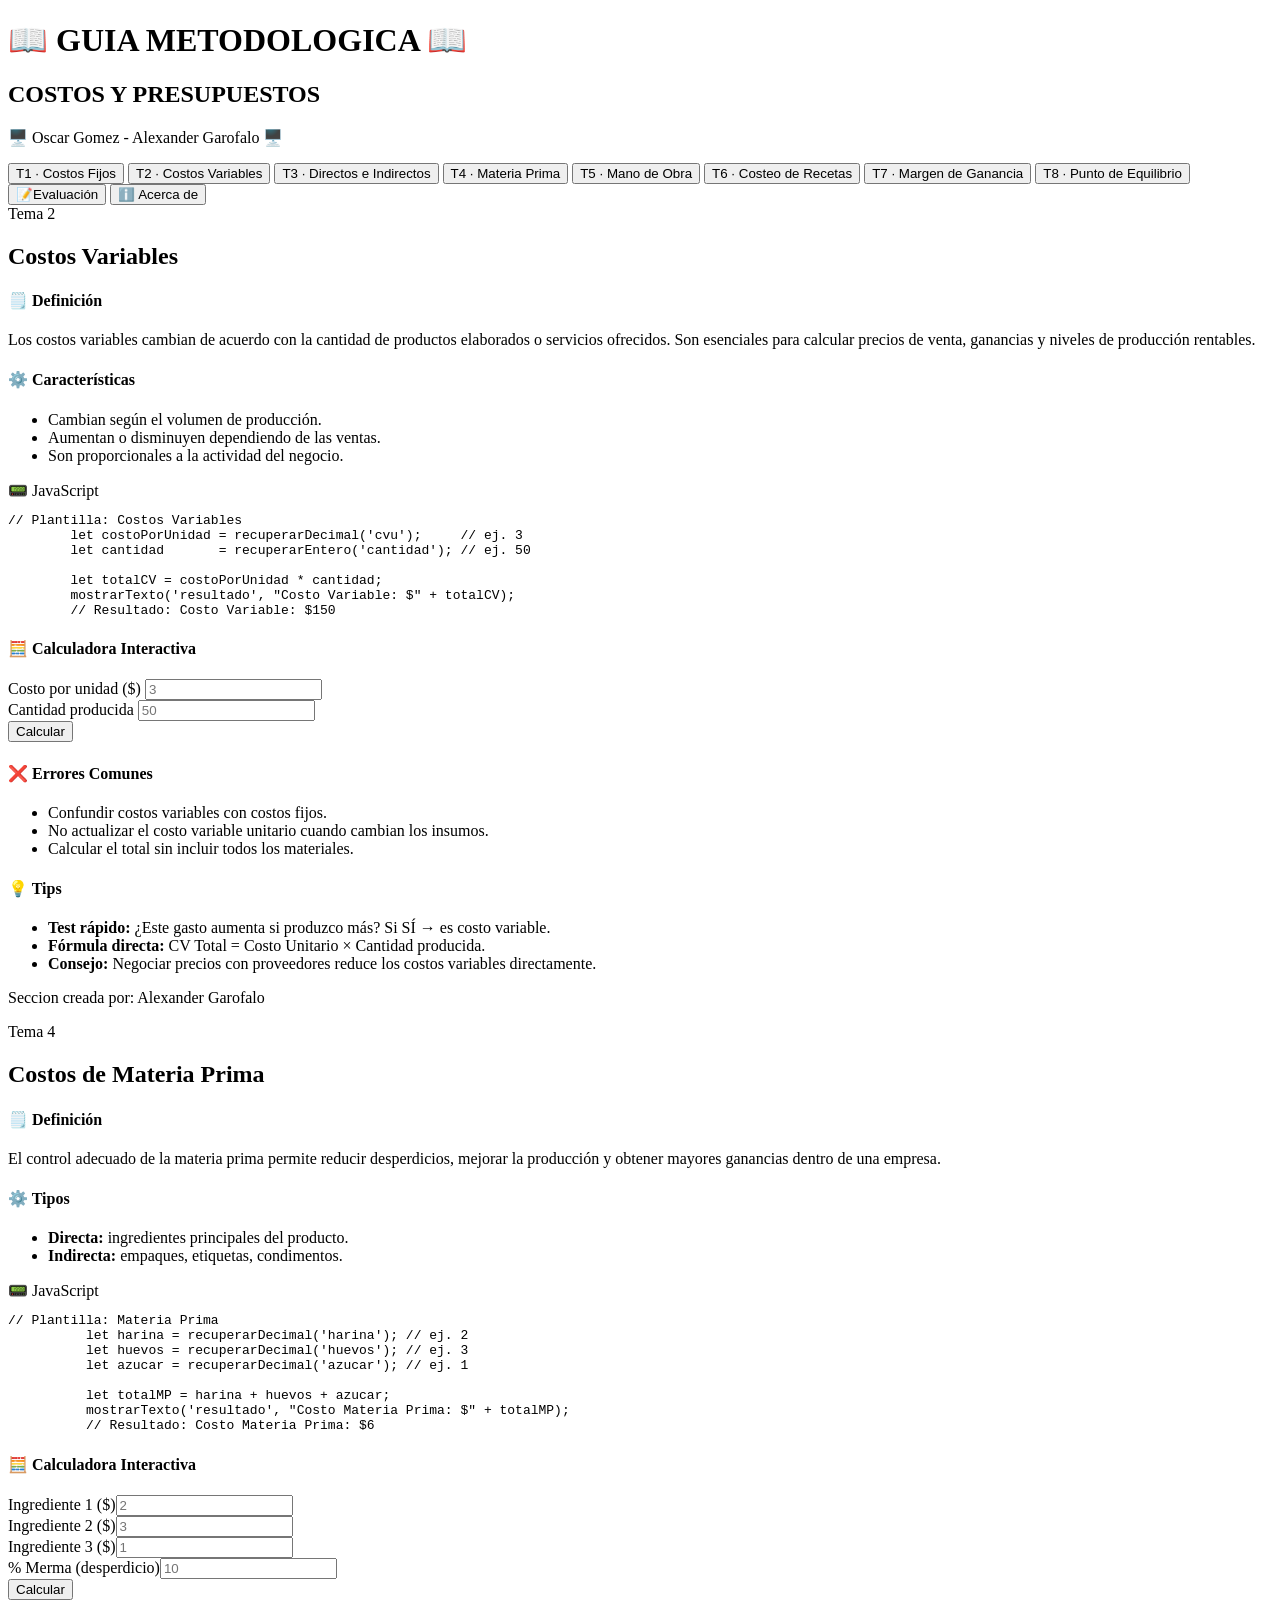
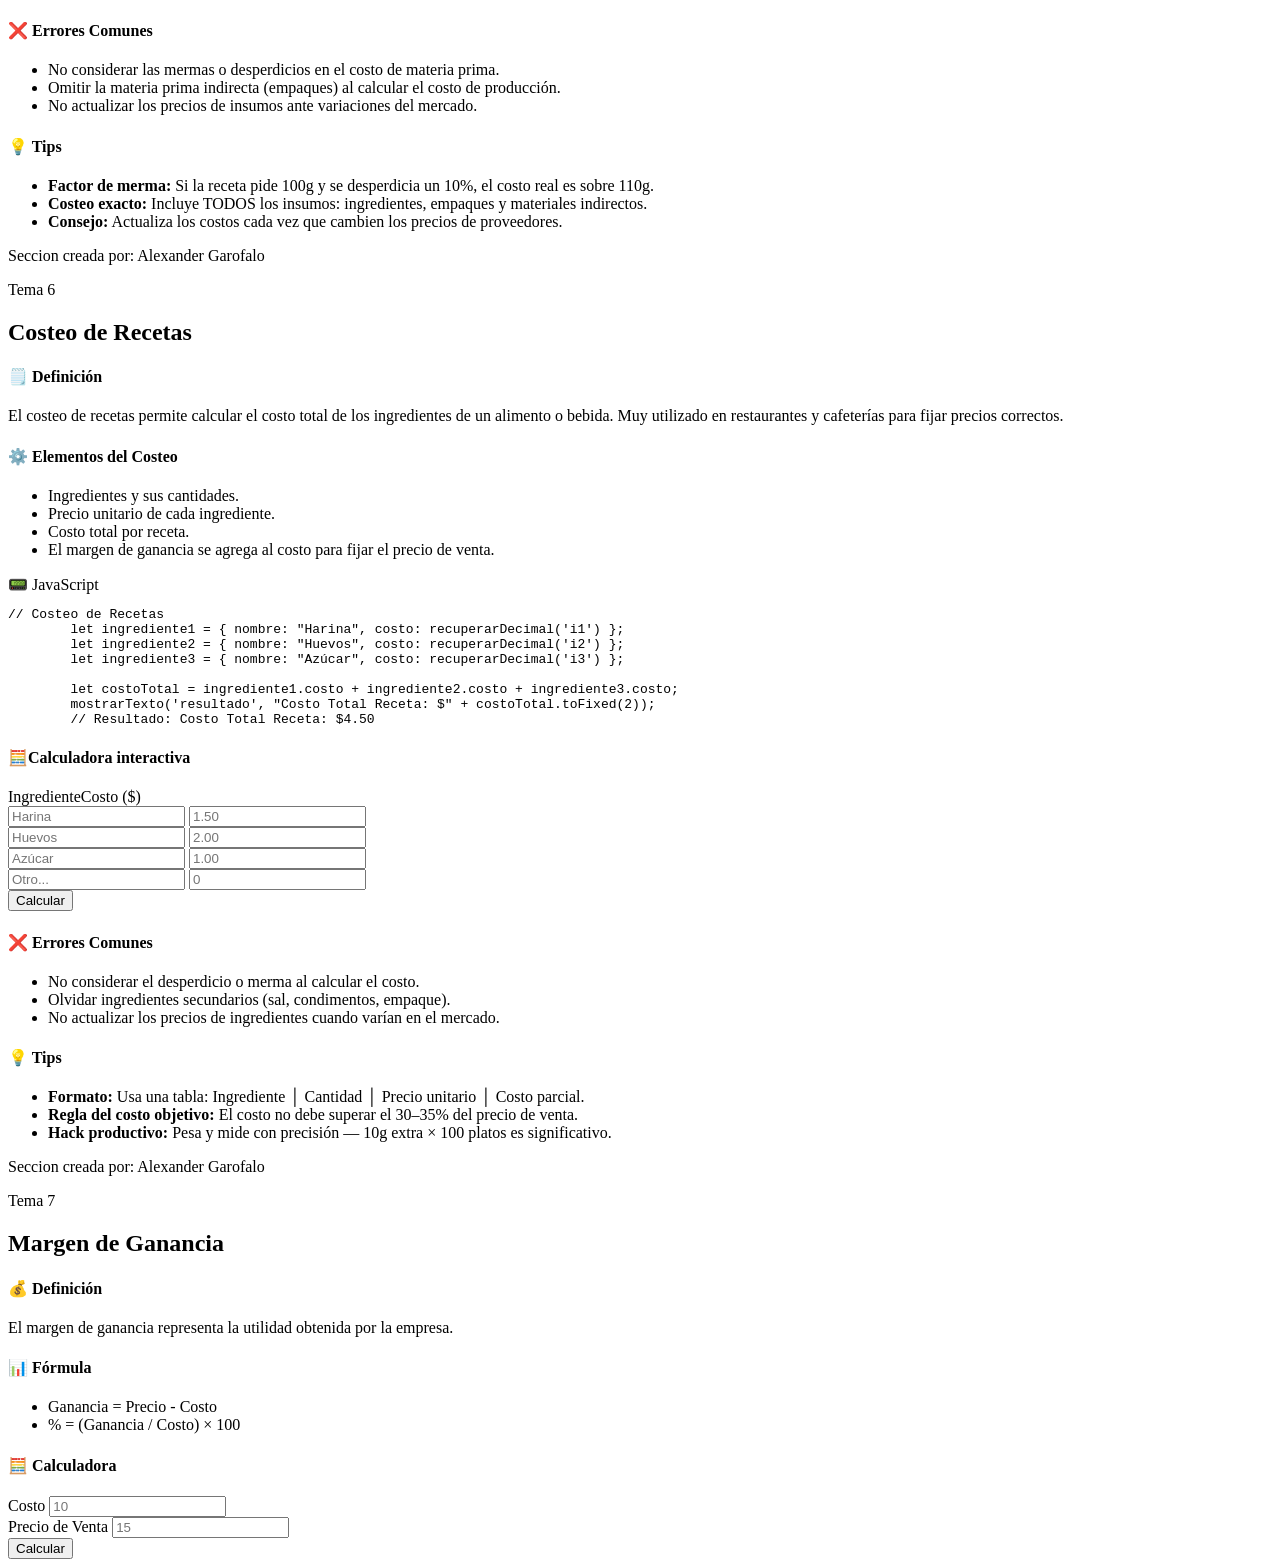
==== cyp.html @ 6d86cbd6 "Mejoras de nuestro grupo" ====
<!DOCTYPE html>
<html lang="es">
<head>
  <meta charset="UTF-8" />
  <meta name="viewport" content="width=device-width, initial-scale=1.0" />
  <title>G.M. — C.y P.</title>
  <link rel="stylesheet" href="cyp.css" />
</head>
<body>

<!-- ───── ENCABEZADO ───── -->
<header class="encabezado-sitio">
  <h1>📖 GUIA METODOLOGICA 📖</h1>
  <h2>COSTOS Y PRESUPUESTOS</h2>
  <p> 🖥️ Oscar Gomez - Alexander Garofalo 🖥️</p>
</header>

<!-- ───── BARRA DE PESTANAS ───── -->
<nav class="barra-navegacion" id="barraTabs">
  <button class="boton-tab" data-seccion="t1" onclick="cambiarSeccion('t1', this)">T1 · Costos Fijos</button>
  <button class="boton-tab" data-seccion="t2" onclick="cambiarSeccion('t2', this)">T2 · Costos Variables</button>
  <button class="boton-tab" data-seccion="t3" onclick="cambiarSeccion('t3', this)">T3 · Directos e Indirectos</button>
  <button class="boton-tab" data-seccion="t4" onclick="cambiarSeccion('t4', this)">T4 · Materia Prima</button>
  <button class="boton-tab" data-seccion="t5" onclick="cambiarSeccion('t5', this)">T5 · Mano de Obra</button>
  <button class="boton-tab" data-seccion="t6" onclick="cambiarSeccion('t6', this)">T6 · Costeo de Recetas</button>
  <button class="boton-tab" data-seccion="t7" onclick="cambiarSeccion('t7', this)">T7 · Margen de Ganancia</button>
  <button class="boton-tab" data-seccion="t8" onclick="cambiarSeccion('t8', this)">T8 · Punto de Equilibrio</button>
  <button class="boton-tab boton-evaluacion" data-seccion="evaluacion" onclick="cambiarSeccion('evaluacion', this)">📝Evaluación</button>
  <button class="boton-tab boton-info" data-seccion="acerca-de" onclick="cambiarSeccion('acerca-de', this)">ℹ️ Acerca de</button>
</nav>

<!-- ───── CONTENIDO PRINCIPAL ───── -->
<main class="contenedor-principal">

  <!-- ══ TEMA 1 . COSTOS FIJOS ══ -->
  <section id="t1" class="seccion">
  </section>

  <!-- ══ TEMA 2 · COSTOS VARIABLES (COMPLETO) ══ -->
  <section id="t2" class="seccion activa">
    <div class="encabezado-tema">
      <span class="etiqueta-tema">Tema 2</span>
      <h2>Costos Variables</h2>
    </div>

    <!-- Definición y características -->
    <div class="fila-dos-columnas">
      <div class="caja-info">
        <h4>🗒️ Definición</h4>
        <p>Los costos variables cambian de acuerdo con la cantidad de productos elaborados o servicios ofrecidos. Son esenciales para calcular precios de venta, ganancias y niveles de producción rentables.</p>
      </div>
      <div class="caja-info">
        <h4>⚙️ Características</h4>
        <ul>
          <li>Cambian según el volumen de producción.</li>
          <li>Aumentan o disminuyen dependiendo de las ventas.</li>
          <li>Son proporcionales a la actividad del negocio.</li>
        </ul>
      </div>
    </div>

    <!-- Bloque de código -->
    <div class="bloque-codigo">
      <div class="etiqueta-lenguaje">📟 JavaScript</div>
      <pre><code>// Plantilla: Costos Variables
        let costoPorUnidad = recuperarDecimal('cvu');     // ej. 3
        let cantidad       = recuperarEntero('cantidad'); // ej. 50

        let totalCV = costoPorUnidad * cantidad;
        mostrarTexto('resultado', "Costo Variable: $" + totalCV);
        // Resultado: Costo Variable: $150</code></pre>
    </div>

    <!-- Calculadora -->
    <div class="bloque-calculadora">
      <h4>🧮 Calculadora Interactiva</h4>
      <div class="grilla-campos">
        <div class="campo">
          <label>Costo por unidad ($)</label>
          <input type="number" id="cv_cvu" placeholder="3" step="0.01" />
        </div>
        <div class="campo">
          <label>Cantidad producida</label>
          <input type="number" id="cv_cant" placeholder="50" />
        </div>
      </div>
      <button class="boton-calcular" onclick="calcularCostosVariables()">Calcular</button>
      <div class="caja-resultado" id="res_cv"></div>
    </div>

    <!-- Errores y tips -->
    <div class="fila-dos-columnas">
      <div class="caja-errores">
        <h4>❌ Errores Comunes</h4>
        <ul>
          <li>Confundir costos variables con costos fijos.</li>
          <li>No actualizar el costo variable unitario cuando cambian los insumos.</li>
          <li>Calcular el total sin incluir todos los materiales.</li>
        </ul>
      </div>
      <div class="caja-tips">
        <h4>💡 Tips</h4>
        <ul>
          <li><strong>Test rápido:</strong> ¿Este gasto aumenta si produzco más? Si SÍ → es costo variable.</li>
          <li><strong>Fórmula directa:</strong> CV Total = Costo Unitario × Cantidad producida.</li>
          <li><strong>Consejo:</strong> Negociar precios con proveedores reduce los costos variables directamente.</li>
        </ul>
      </div>
    </div>
	
	<!-- ───── Pie de seccion ───── -->
	<footer class="pie-pagina">
		<p>Seccion creada por: Alexander Garofalo</p>
	</footer>
  </section>

  <!-- ══ TEMA 3 · COSTOS FIJOS ══ -->
  <section id="t3" class="seccion">
  </section>

  <!-- ══ TEMA 4 · COSTOS MIXTOS ══ -->
  <section id="t4" class="seccion activa">
    <div class="encabezado-tema">
      <span class="etiqueta-tema">Tema 4</span>
      <h2>Costos de Materia Prima</h2>
    </div>

    <!-- Definición y características -->
    <div class="fila-dos-columnas">
      <div class="caja-info">
        <h4>🗒️ Definición</h4>
        <p>El control adecuado de la materia prima permite reducir desperdicios, mejorar la producción y obtener mayores ganancias dentro de una empresa.</p>
      </div>
      <div class="caja-info">
        <h4>⚙️ Tipos</h4>
        <ul>
          <li><strong>Directa:</strong> ingredientes principales del producto.</li>
          <li><strong>Indirecta:</strong> empaques, etiquetas, condimentos.</li>
        </ul>
      </div>
    </div>

    <!-- Bloque de código -->
    <div class="bloque-codigo">
      <div class="etiqueta-lenguaje">📟 JavaScript</div>
      <pre><code>// Plantilla: Materia Prima
          let harina = recuperarDecimal('harina'); // ej. 2
          let huevos = recuperarDecimal('huevos'); // ej. 3
          let azucar = recuperarDecimal('azucar'); // ej. 1

          let totalMP = harina + huevos + azucar;
          mostrarTexto('resultado', "Costo Materia Prima: $" + totalMP);
          // Resultado: Costo Materia Prima: $6</code></pre>
    </div>

    <!-- Calculadora -->
    <div class="bloque-calculadora">
      <h4>🧮 Calculadora Interactiva</h4>
      <div class="grilla-campos">
        <div class="campo"><label>Ingrediente 1 ($)</label><input type="number" id="mp_i1" placeholder="2" step="0.01" /></div>
        <div class="campo"><label>Ingrediente 2 ($)</label><input type="number" id="mp_i2" placeholder="3" step="0.01" /></div>
        <div class="campo"><label>Ingrediente 3 ($)</label><input type="number" id="mp_i3" placeholder="1" step="0.01" /></div>
        <div class="campo"><label>% Merma (desperdicio)</label><input type="number" id="mp_merma" placeholder="10" /></div>
      </div>
      <button class="boton-calcular" onclick="calcularMateriaPrima()">Calcular</button>
      <div class="caja-resultado" id="res_mp"></div>
    </div>

    <!-- Errores y tips -->
    <div class="fila-dos-columnas">
      <div class="caja-errores">
        <h4>❌ Errores Comunes</h4>
        <ul>
          <li>No considerar las mermas o desperdicios en el costo de materia prima.</li>
          <li>Omitir la materia prima indirecta (empaques) al calcular el costo de producción.</li>
          <li>No actualizar los precios de insumos ante variaciones del mercado.</li>
        </ul>
      </div>
      <div class="caja-tips">
        <h4>💡 Tips</h4>
        <ul>
          <li><strong>Factor de merma:</strong> Si la receta pide 100g y se desperdicia un 10%, el costo real es sobre 110g.</li>
          <li><strong>Costeo exacto:</strong> Incluye TODOS los insumos: ingredientes, empaques y materiales indirectos.</li>
          <li><strong>Consejo:</strong> Actualiza los costos cada vez que cambien los precios de proveedores.</li>
        </ul>
      </div>
    </div>
	
	<!-- ───── Pie de seccion ───── -->
	<footer class="pie-pagina">
		<p>Seccion creada por: Alexander Garofalo</p>
	</footer>
	
  </section>
  
  <!-- ══ TEMA 5 · COSTOS MIXTOS ══ -->
  <section id="t5" class="seccion">
  </section>
  
  <!-- ══ TEMA 6 · COSTEO DE RECETAS ══ -->
   <section id="t6" class="seccion activa">
    <div class="encabezado-tema">
      <span class="etiqueta-tema">Tema 6</span>
      <h2>Costeo de Recetas</h2>
    </div>

    <!-- Definición y características -->
    <div class="fila-dos-columnas">
      <div class="caja-info">
        <h4>🗒️ Definición</h4>
        <p>El costeo de recetas permite calcular el costo total de los ingredientes de un alimento o bebida. Muy utilizado en restaurantes y cafeterías para fijar precios correctos.</p>
      </div>
      <div class="caja-info">
        <h4>⚙️ Elementos del Costeo</h4>
        <ul>
          <li>Ingredientes y sus cantidades.</li>
          <li>Precio unitario de cada ingrediente.</li>
          <li>Costo total por receta.</li>
          <li>El margen de ganancia se agrega al costo para fijar el precio de venta.</li>
        </ul>
      </div>
    </div>

    <!-- Bloque de código -->
    <div class="bloque-codigo">
      <div class="etiqueta-lenguaje">📟 JavaScript</div>
      <pre><code>// Costeo de Recetas
        let ingrediente1 = { nombre: "Harina", costo: recuperarDecimal('i1') };
        let ingrediente2 = { nombre: "Huevos", costo: recuperarDecimal('i2') };
        let ingrediente3 = { nombre: "Azúcar", costo: recuperarDecimal('i3') };

        let costoTotal = ingrediente1.costo + ingrediente2.costo + ingrediente3.costo;
        mostrarTexto('resultado', "Costo Total Receta: $" + costoTotal.toFixed(2));
        // Resultado: Costo Total Receta: $4.50</code></pre>
    </div>

    <!-- Calculadora -->
    <div class="bloque-calculadora">
      <h4>🧮Calculadora interactiva</h4>
      <div class="tabla-ingredientes">
        <div class="fila-encabezado-tabla"><span>Ingrediente</span><span>Costo ($)</span></div>
        <div class="fila-ingrediente">
          <input type="text"   id="rec_n1" placeholder="Harina" />
          <input type="number" id="rec_c1" placeholder="1.50" step="0.01" />
        </div>
        <div class="fila-ingrediente">
          <input type="text"   id="rec_n2" placeholder="Huevos" />
          <input type="number" id="rec_c2" placeholder="2.00" step="0.01" />
        </div>
        <div class="fila-ingrediente">
          <input type="text"   id="rec_n3" placeholder="Azúcar" />
          <input type="number" id="rec_c3" placeholder="1.00" step="0.01" />
        </div>
        <div class="fila-ingrediente">
          <input type="text"   id="rec_n4" placeholder="Otro..." />
          <input type="number" id="rec_c4" placeholder="0" step="0.01" />
        </div>
      </div>
      <button class="boton-calcular" onclick="calcularReceta()">Calcular</button>
      <div class="caja-resultado" id="res_rec"></div>
    </div>

     <!-- Errores y tips -->
    <div class="fila-dos-columnas">
      <div class="caja-errores">
        <h4>❌ Errores Comunes</h4>
        <ul>
          <li>No considerar el desperdicio o merma al calcular el costo.</li>
          <li>Olvidar ingredientes secundarios (sal, condimentos, empaque).</li>
          <li>No actualizar los precios de ingredientes cuando varían en el mercado.</li>
        </ul>
      </div>
      <div class="caja-tips">
        <h4>💡 Tips</h4>
        <ul>
          <li><strong>Formato:</strong> Usa una tabla: Ingrediente │ Cantidad │ Precio unitario │ Costo parcial.</li>
          <li><strong>Regla del costo objetivo:</strong> El costo no debe superar el 30–35% del precio de venta.</li>
          <li><strong>Hack productivo:</strong> Pesa y mide con precisión — 10g extra × 100 platos es significativo.</li>
        </ul>
      </div>
    </div>
	
	<!-- ───── Pie de seccion ───── -->
	<footer class="pie-pagina">
		<p>Seccion creada por: Alexander Garofalo</p>
	</footer>
	
  </section>
  
  <!-- ══ TEMA 7 · MARGEN DE GANANCIA ══ -->
<section id="t7" class="seccion">

  <div class="encabezado-tema">
    <span class="etiqueta-tema">Tema 7</span>
    <h2>Margen de Ganancia</h2>
  </div>

  <div class="fila-dos-columnas">

    <div class="caja-info">
      <h4>💰 Definición</h4>
      <p>
        El margen de ganancia representa la utilidad obtenida por la empresa.
      </p>
    </div>

    <div class="caja-info">
      <h4>📊 Fórmula</h4>
      <ul>
        <li>Ganancia = Precio - Costo</li>
        <li>% = (Ganancia / Costo) × 100</li>
      </ul>
    </div>

  </div>

  <div class="bloque-calculadora">

    <h4>🧮 Calculadora</h4>

    <div class="grilla-campos">

      <div class="campo">
        <label>Costo</label>
        <input type="number" id="costo" placeholder="10">
      </div>

      <div class="campo">
        <label>Precio de Venta</label>
        <input type="number" id="precio" placeholder="15">
      </div>

    </div>

    <button class="boton-calcular" onclick="calcularGanancia()">
      Calcular
    </button>

    <div class="caja-resultado" id="resultadoMG"></div>

  </div>

</section>

<!-- ───── SCRIPTS ───── -->
    <script src="cyp_utilitarios.js"></script>
    <script src="cyp_calculadoras.js"></script>
    <script src="cyp.js"></script>
  </body>
</html>
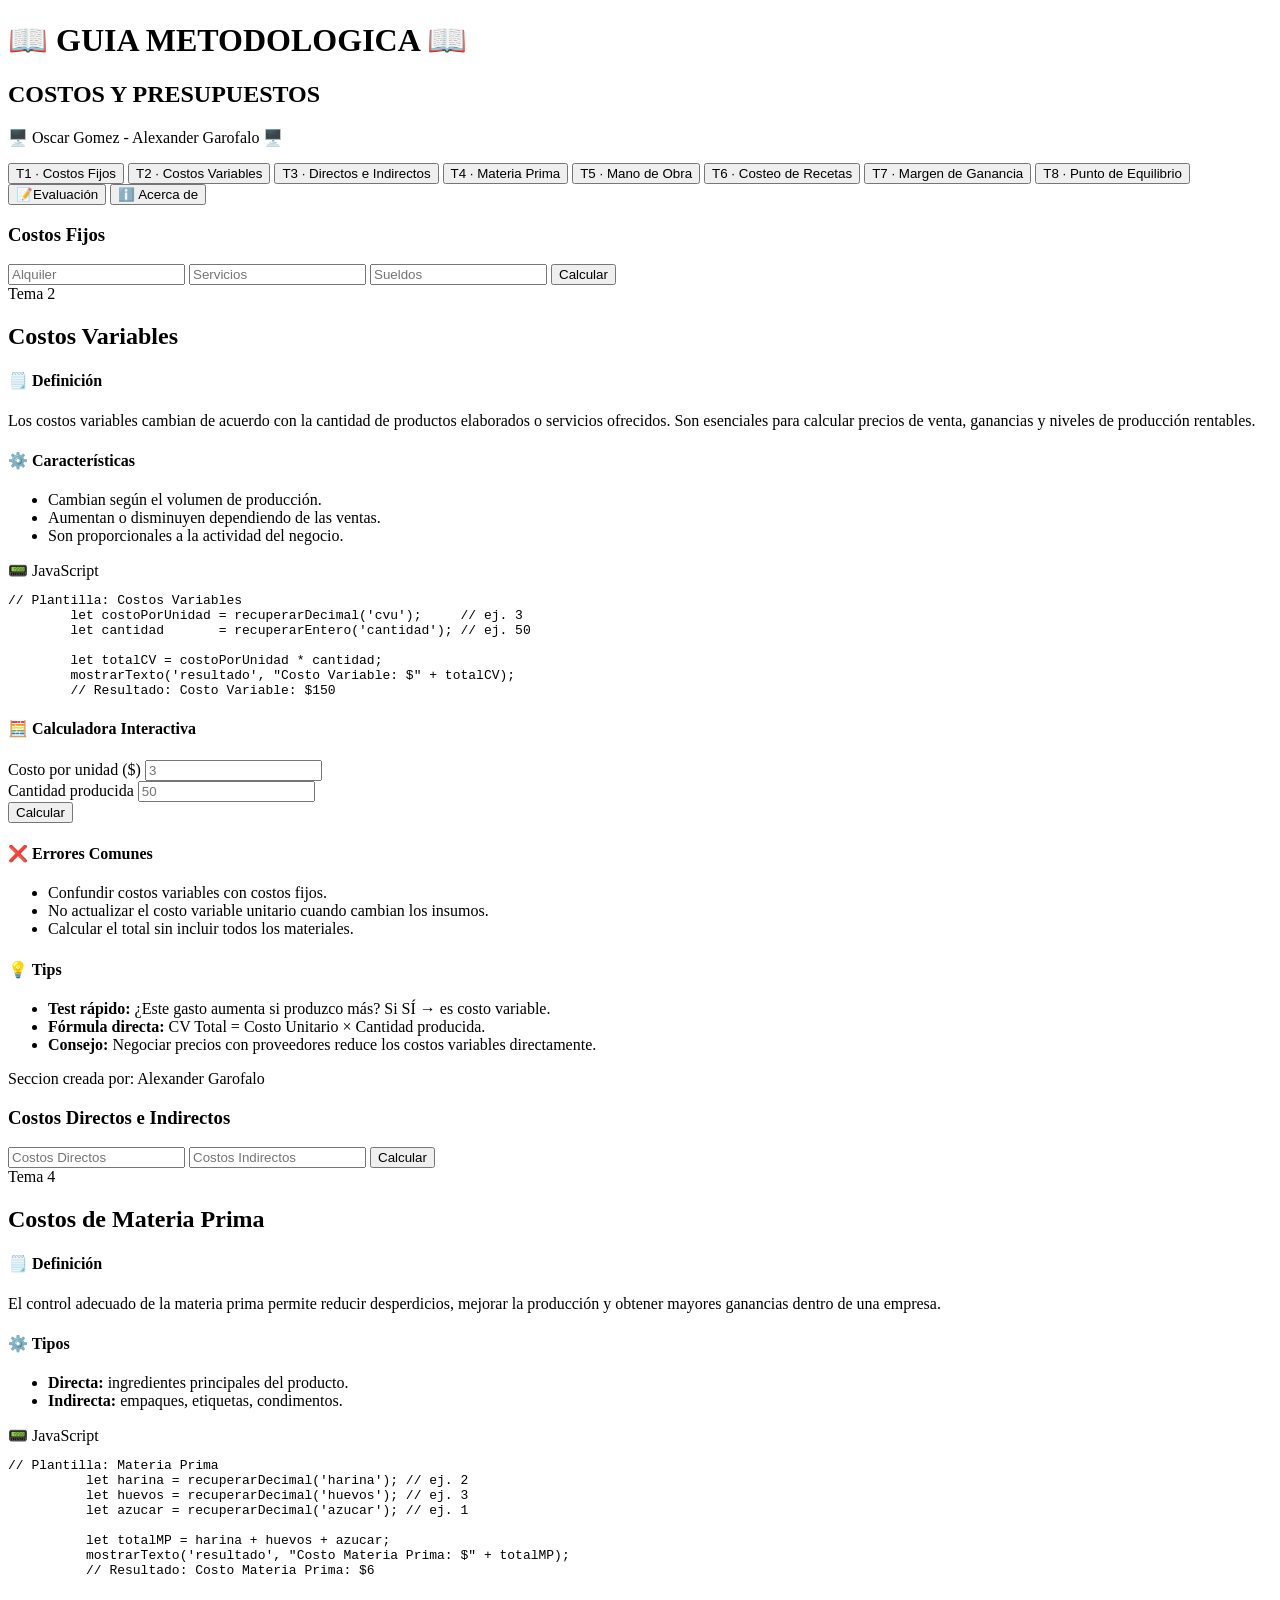
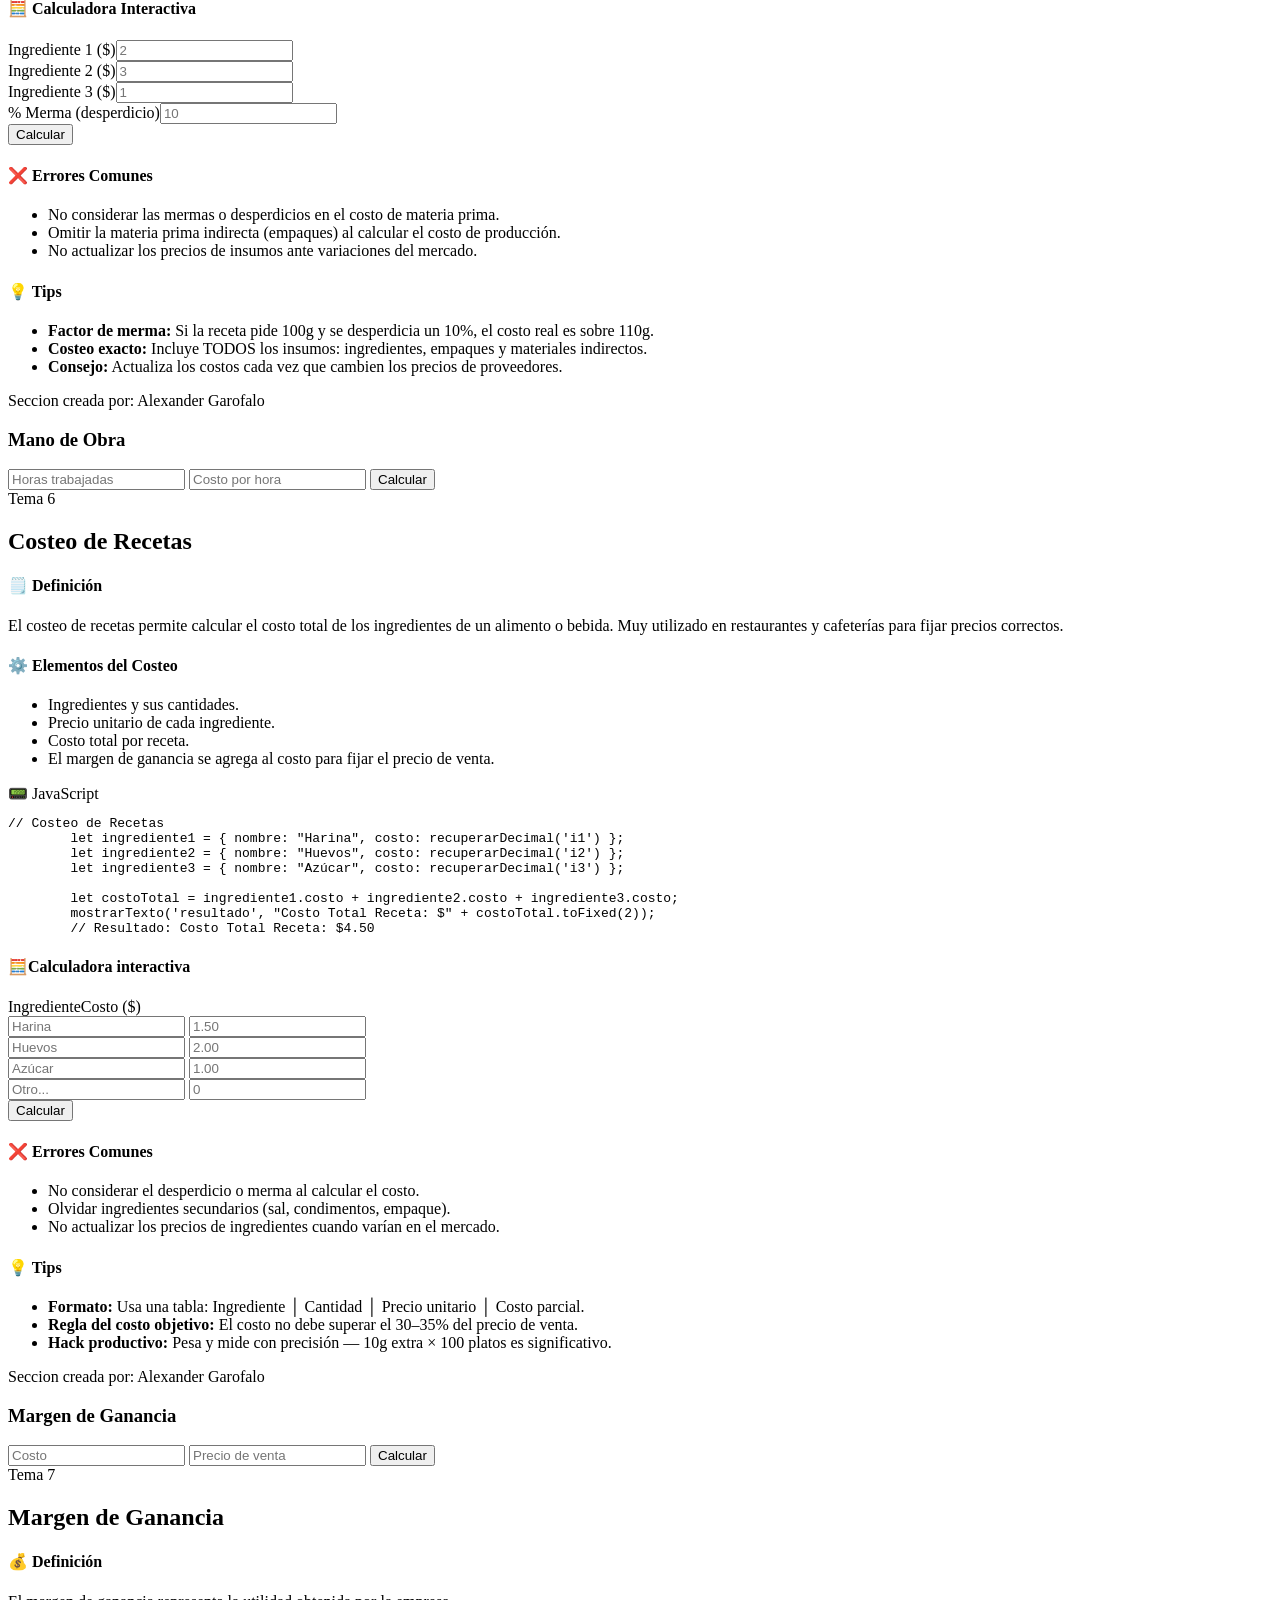
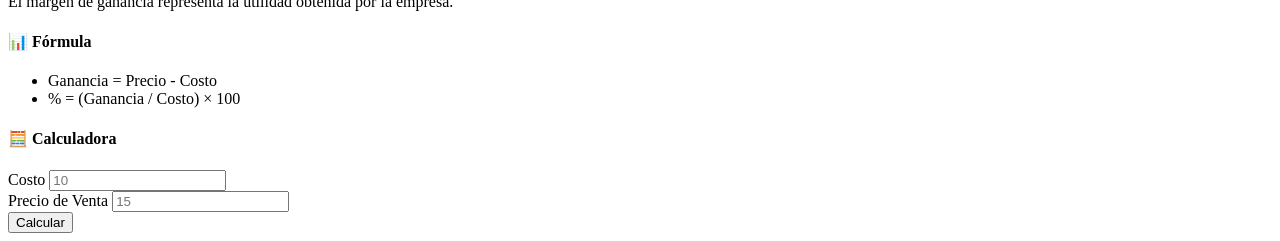
==== commit d3428666: "Mejoras de mi parte de la rama" ====
--- a/cyp.html
+++ b/cyp.html
@@ -34,6 +34,12 @@
 
   <!-- ══ TEMA 1 . COSTOS FIJOS ══ -->
   <section id="t1" class="seccion">
+  <h3>Costos Fijos</h3>
+  <input type="text" id="cf_alq" placeholder="Alquiler">
+  <input type="text" id="cf_serv" placeholder="Servicios">
+  <input type="text" id="cf_suel" placeholder="Sueldos">
+  <button onclick="calcularCostosFijos()">Calcular</button>
+  <div id="res_cf"></div>
   </section>
 
   <!-- ══ TEMA 2 · COSTOS VARIABLES (COMPLETO) ══ -->
@@ -116,6 +122,11 @@
 
   <!-- ══ TEMA 3 · COSTOS FIJOS ══ -->
   <section id="t3" class="seccion">
+  <h3>Costos Directos e Indirectos</h3>
+  <input type="text" id="ci_dir" placeholder="Costos Directos">
+  <input type="text" id="ci_ind" placeholder="Costos Indirectos">
+  <button onclick="calcularDirectosIndirectos()">Calcular</button>
+  <div id="res_ci"></div>
   </section>
 
   <!-- ══ TEMA 4 · COSTOS MIXTOS ══ -->
@@ -195,6 +206,11 @@
   
   <!-- ══ TEMA 5 · COSTOS MIXTOS ══ -->
   <section id="t5" class="seccion">
+  <h3>Mano de Obra</h3>
+  <input type="text" id="mo_horas" placeholder="Horas trabajadas">
+  <input type="text" id="mo_costo" placeholder="Costo por hora">
+  <button onclick="calcularManoObra()">Calcular</button>
+  <div id="res_mo"></div>
   </section>
   
   <!-- ══ TEMA 6 · COSTEO DE RECETAS ══ -->
@@ -288,8 +304,12 @@
   </section>
   
   <!-- ══ TEMA 7 · MARGEN DE GANANCIA ══ -->
-<section id="t7" class="seccion">
-
+  <section id="t7" class="seccion">
+  <h3>Margen de Ganancia</h3>
+  <input type="text" id="mg_costo" placeholder="Costo">
+  <input type="text" id="mg_precio" placeholder="Precio de venta">
+  <button onclick="calcularMargenGanancia()">Calcular</button>
+  <div id="res_mg"></div>
   <div class="encabezado-tema">
     <span class="etiqueta-tema">Tema 7</span>
     <h2>Margen de Ganancia</h2>
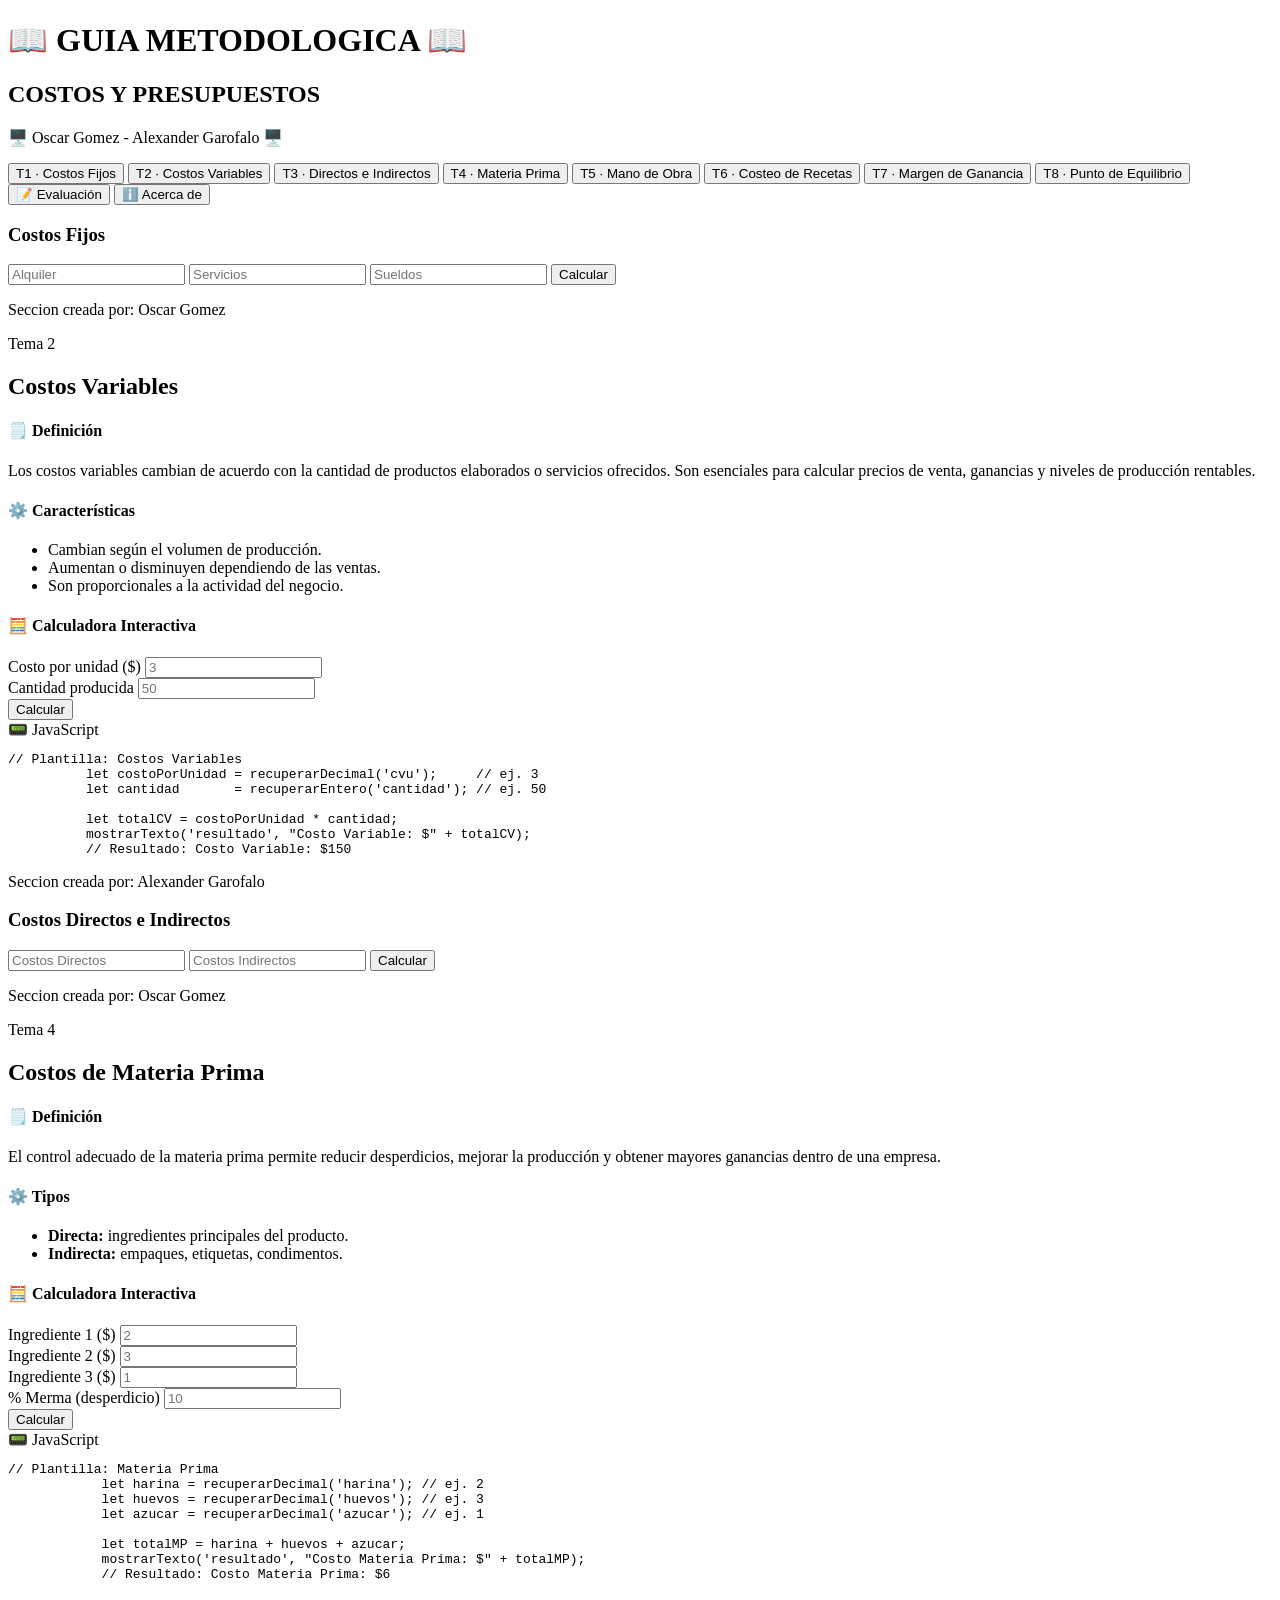
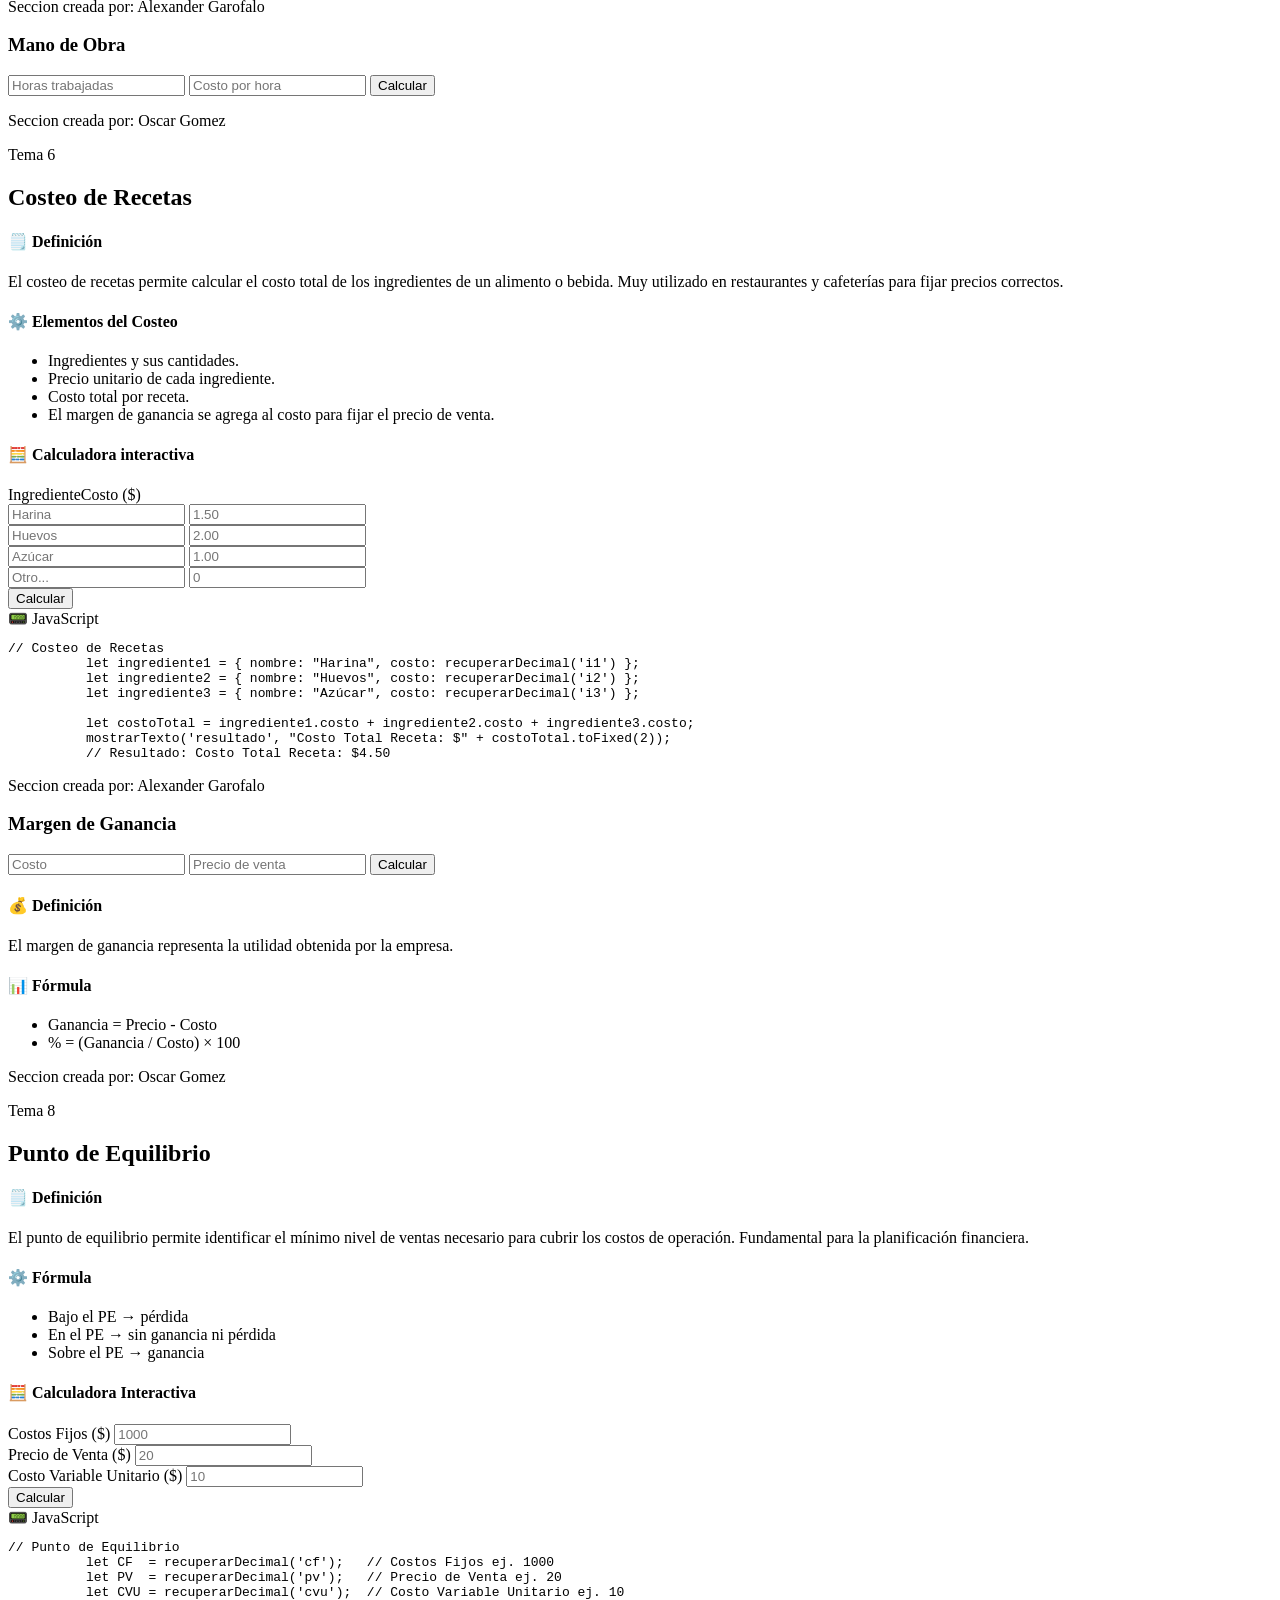
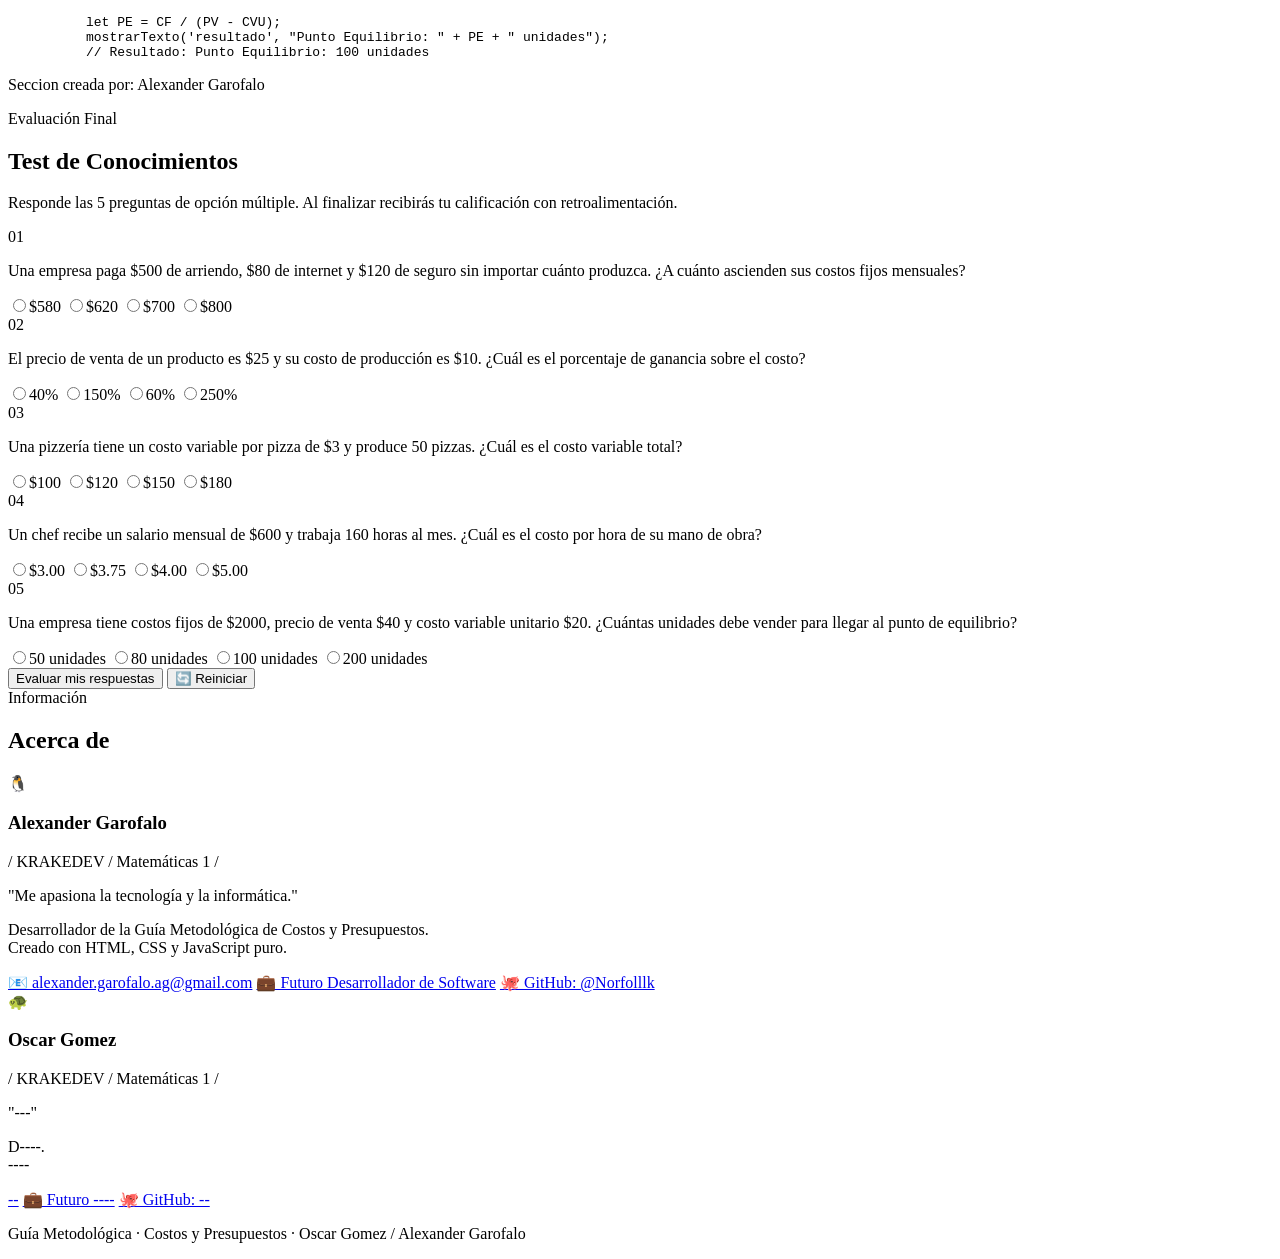
==== commit f0e0829d: "Resunen Guia T2, T4, T6 y T8" ====
--- a/cyp.html
+++ b/cyp.html
@@ -8,53 +8,55 @@
 </head>
 <body>
 
-<!-- ───── ENCABEZADO ───── -->
-<header class="encabezado-sitio">
-  <h1>📖 GUIA METODOLOGICA 📖</h1>
-  <h2>COSTOS Y PRESUPUESTOS</h2>
-  <p> 🖥️ Oscar Gomez - Alexander Garofalo 🖥️</p>
-</header>
-
-<!-- ───── BARRA DE PESTANAS ───── -->
-<nav class="barra-navegacion" id="barraTabs">
-  <button class="boton-tab" data-seccion="t1" onclick="cambiarSeccion('t1', this)">T1 · Costos Fijos</button>
-  <button class="boton-tab" data-seccion="t2" onclick="cambiarSeccion('t2', this)">T2 · Costos Variables</button>
-  <button class="boton-tab" data-seccion="t3" onclick="cambiarSeccion('t3', this)">T3 · Directos e Indirectos</button>
-  <button class="boton-tab" data-seccion="t4" onclick="cambiarSeccion('t4', this)">T4 · Materia Prima</button>
-  <button class="boton-tab" data-seccion="t5" onclick="cambiarSeccion('t5', this)">T5 · Mano de Obra</button>
-  <button class="boton-tab" data-seccion="t6" onclick="cambiarSeccion('t6', this)">T6 · Costeo de Recetas</button>
-  <button class="boton-tab" data-seccion="t7" onclick="cambiarSeccion('t7', this)">T7 · Margen de Ganancia</button>
-  <button class="boton-tab" data-seccion="t8" onclick="cambiarSeccion('t8', this)">T8 · Punto de Equilibrio</button>
-  <button class="boton-tab boton-evaluacion" data-seccion="evaluacion" onclick="cambiarSeccion('evaluacion', this)">📝Evaluación</button>
-  <button class="boton-tab boton-info" data-seccion="acerca-de" onclick="cambiarSeccion('acerca-de', this)">ℹ️ Acerca de</button>
-</nav>
-
-<!-- ───── CONTENIDO PRINCIPAL ───── -->
-<main class="contenedor-principal">
-
-  <!-- ══ TEMA 1 . COSTOS FIJOS ══ -->
-  <section id="t1" class="seccion">
-  <h3>Costos Fijos</h3>
-  <input type="text" id="cf_alq" placeholder="Alquiler">
-  <input type="text" id="cf_serv" placeholder="Servicios">
-  <input type="text" id="cf_suel" placeholder="Sueldos">
-  <button onclick="calcularCostosFijos()">Calcular</button>
-  <div id="res_cf"></div>
-  </section>
-
-  <!-- ══ TEMA 2 · COSTOS VARIABLES (COMPLETO) ══ -->
-  <section id="t2" class="seccion activa">
-    <div class="encabezado-tema">
-      <span class="etiqueta-tema">Tema 2</span>
-      <h2>Costos Variables</h2>
-    </div>
-
-    <!-- Definición y características -->
-    <div class="fila-dos-columnas">
+  <!-- ───── ENCABEZADO ───── -->
+  <header class="encabezado-sitio">
+    <h1>📖 GUIA METODOLOGICA 📖</h1>
+    <h2>COSTOS Y PRESUPUESTOS</h2>
+    <p>🖥️ Oscar Gomez - Alexander Garofalo 🖥️</p>
+  </header>
+
+  <!-- ───── BARRA DE PESTAÑAS ───── -->
+  <nav class="barra-navegacion" id="barraTabs">
+    <button class="boton-tab" data-seccion="t1" onclick="cambiarSeccion('t1', this)">T1 · Costos Fijos</button>
+    <button class="boton-tab" data-seccion="t2" onclick="cambiarSeccion('t2', this)">T2 · Costos Variables</button>
+    <button class="boton-tab" data-seccion="t3" onclick="cambiarSeccion('t3', this)">T3 · Directos e Indirectos</button>
+    <button class="boton-tab" data-seccion="t4" onclick="cambiarSeccion('t4', this)">T4 · Materia Prima</button>
+    <button class="boton-tab" data-seccion="t5" onclick="cambiarSeccion('t5', this)">T5 · Mano de Obra</button>
+    <button class="boton-tab" data-seccion="t6" onclick="cambiarSeccion('t6', this)">T6 · Costeo de Recetas</button>
+    <button class="boton-tab" data-seccion="t7" onclick="cambiarSeccion('t7', this)">T7 · Margen de Ganancia</button>
+    <button class="boton-tab" data-seccion="t8" onclick="cambiarSeccion('t8', this)">T8 · Punto de Equilibrio</button>
+    <button class="boton-tab boton-evaluacion" data-seccion="evaluacion" onclick="cambiarSeccion('evaluacion', this)">📝 Evaluación</button>
+    <button class="boton-tab boton-info" data-seccion="acerca-de" onclick="cambiarSeccion('acerca-de', this)">ℹ️ Acerca de</button>
+  </nav>
+
+  <!-- ───── CONTENIDO PRINCIPAL ───── -->
+  <main class="contenedor-principal">
+
+    <!-- ══ TEMA 1 · COSTOS FIJOS ══ -->
+    <section id="t1" class="seccion">
+      <h3>Costos Fijos</h3>
+      <input type="text" id="cf_alq" placeholder="Alquiler">
+      <input type="text" id="cf_serv" placeholder="Servicios">
+      <input type="text" id="cf_suel" placeholder="Sueldos">
+      <button onclick="calcularCostosFijos()">Calcular</button>
+      <div id="res_cf"></div>
+      <footer class="pie-pagina">
+        <p>Seccion creada por: Oscar Gomez</p>
+      </footer>
+    </section>
+
+    <!-- ══ TEMA 2 · COSTOS VARIABLES ══ -->
+    <section id="t2" class="seccion">
+      <div class="encabezado-tema">
+        <span class="etiqueta-tema">Tema 2</span>
+        <h2>Costos Variables</h2>
+      </div>
+
       <div class="caja-info">
         <h4>🗒️ Definición</h4>
         <p>Los costos variables cambian de acuerdo con la cantidad de productos elaborados o servicios ofrecidos. Son esenciales para calcular precios de venta, ganancias y niveles de producción rentables.</p>
       </div>
+
       <div class="caja-info">
         <h4>⚙️ Características</h4>
         <ul>
@@ -63,85 +65,63 @@
           <li>Son proporcionales a la actividad del negocio.</li>
         </ul>
       </div>
-    </div>
-
-    <!-- Bloque de código -->
-    <div class="bloque-codigo">
-      <div class="etiqueta-lenguaje">📟 JavaScript</div>
-      <pre><code>// Plantilla: Costos Variables
-        let costoPorUnidad = recuperarDecimal('cvu');     // ej. 3
-        let cantidad       = recuperarEntero('cantidad'); // ej. 50
-
-        let totalCV = costoPorUnidad * cantidad;
-        mostrarTexto('resultado', "Costo Variable: $" + totalCV);
-        // Resultado: Costo Variable: $150</code></pre>
-    </div>
-
-    <!-- Calculadora -->
-    <div class="bloque-calculadora">
-      <h4>🧮 Calculadora Interactiva</h4>
-      <div class="grilla-campos">
-        <div class="campo">
-          <label>Costo por unidad ($)</label>
-          <input type="number" id="cv_cvu" placeholder="3" step="0.01" />
-        </div>
-        <div class="campo">
-          <label>Cantidad producida</label>
-          <input type="number" id="cv_cant" placeholder="50" />
-        </div>
-      </div>
-      <button class="boton-calcular" onclick="calcularCostosVariables()">Calcular</button>
-      <div class="caja-resultado" id="res_cv"></div>
-    </div>
-
-    <!-- Errores y tips -->
-    <div class="fila-dos-columnas">
-      <div class="caja-errores">
-        <h4>❌ Errores Comunes</h4>
-        <ul>
-          <li>Confundir costos variables con costos fijos.</li>
-          <li>No actualizar el costo variable unitario cuando cambian los insumos.</li>
-          <li>Calcular el total sin incluir todos los materiales.</li>
-        </ul>
-      </div>
-      <div class="caja-tips">
-        <h4>💡 Tips</h4>
-        <ul>
-          <li><strong>Test rápido:</strong> ¿Este gasto aumenta si produzco más? Si SÍ → es costo variable.</li>
-          <li><strong>Fórmula directa:</strong> CV Total = Costo Unitario × Cantidad producida.</li>
-          <li><strong>Consejo:</strong> Negociar precios con proveedores reduce los costos variables directamente.</li>
-        </ul>
-      </div>
-    </div>
-	
-	<!-- ───── Pie de seccion ───── -->
-	<footer class="pie-pagina">
-		<p>Seccion creada por: Alexander Garofalo</p>
-	</footer>
-  </section>
-
-  <!-- ══ TEMA 3 · COSTOS FIJOS ══ -->
-  <section id="t3" class="seccion">
-  <h3>Costos Directos e Indirectos</h3>
-  <input type="text" id="ci_dir" placeholder="Costos Directos">
-  <input type="text" id="ci_ind" placeholder="Costos Indirectos">
-  <button onclick="calcularDirectosIndirectos()">Calcular</button>
-  <div id="res_ci"></div>
-  </section>
-
-  <!-- ══ TEMA 4 · COSTOS MIXTOS ══ -->
-  <section id="t4" class="seccion activa">
-    <div class="encabezado-tema">
-      <span class="etiqueta-tema">Tema 4</span>
-      <h2>Costos de Materia Prima</h2>
-    </div>
-
-    <!-- Definición y características -->
-    <div class="fila-dos-columnas">
+
+      <div class="bloque-calculadora">
+        <h4>🧮 Calculadora Interactiva</h4>
+        <div class="grilla-campos">
+          <div class="campo">
+            <label>Costo por unidad ($)</label>
+            <input type="number" id="cv_cvu" placeholder="3" step="0.01" />
+          </div>
+          <div class="campo">
+            <label>Cantidad producida</label>
+            <input type="number" id="cv_cant" placeholder="50" />
+          </div>
+        </div>
+        <button class="boton-calcular" onclick="calcularCostosVariables()">Calcular</button>
+        <div class="caja-resultado" id="res_cv"></div>
+      </div>
+
+      <div class="bloque-codigo">
+        <div class="etiqueta-lenguaje">📟 JavaScript</div>
+        <pre><code>// Plantilla: Costos Variables
+          let costoPorUnidad = recuperarDecimal('cvu');     // ej. 3
+          let cantidad       = recuperarEntero('cantidad'); // ej. 50
+
+          let totalCV = costoPorUnidad * cantidad;
+          mostrarTexto('resultado', "Costo Variable: $" + totalCV);
+          // Resultado: Costo Variable: $150</code></pre>
+      </div>
+
+      <footer class="pie-pagina">
+        <p>Seccion creada por: Alexander Garofalo</p>
+      </footer>
+    </section>
+
+    <!-- ══ TEMA 3 · COSTOS DIRECTOS E INDIRECTOS ══ -->
+    <section id="t3" class="seccion">
+      <h3>Costos Directos e Indirectos</h3>
+      <input type="text" id="ci_dir" placeholder="Costos Directos">
+      <input type="text" id="ci_ind" placeholder="Costos Indirectos">
+      <button onclick="calcularDirectosIndirectos()">Calcular</button>
+      <div id="res_ci"></div>
+      <footer class="pie-pagina">
+        <p>Seccion creada por: Oscar Gomez</p>
+      </footer>
+    </section>
+
+    <!-- ══ TEMA 4 · MATERIA PRIMA ══ -->
+    <section id="t4" class="seccion">
+      <div class="encabezado-tema">
+        <span class="etiqueta-tema">Tema 4</span>
+        <h2>Costos de Materia Prima</h2>
+      </div>
+
       <div class="caja-info">
         <h4>🗒️ Definición</h4>
         <p>El control adecuado de la materia prima permite reducir desperdicios, mejorar la producción y obtener mayores ganancias dentro de una empresa.</p>
       </div>
+
       <div class="caja-info">
         <h4>⚙️ Tipos</h4>
         <ul>
@@ -149,83 +129,72 @@
           <li><strong>Indirecta:</strong> empaques, etiquetas, condimentos.</li>
         </ul>
       </div>
-    </div>
-
-    <!-- Bloque de código -->
-    <div class="bloque-codigo">
-      <div class="etiqueta-lenguaje">📟 JavaScript</div>
-      <pre><code>// Plantilla: Materia Prima
-          let harina = recuperarDecimal('harina'); // ej. 2
-          let huevos = recuperarDecimal('huevos'); // ej. 3
-          let azucar = recuperarDecimal('azucar'); // ej. 1
-
-          let totalMP = harina + huevos + azucar;
-          mostrarTexto('resultado', "Costo Materia Prima: $" + totalMP);
-          // Resultado: Costo Materia Prima: $6</code></pre>
-    </div>
-
-    <!-- Calculadora -->
-    <div class="bloque-calculadora">
-      <h4>🧮 Calculadora Interactiva</h4>
-      <div class="grilla-campos">
-        <div class="campo"><label>Ingrediente 1 ($)</label><input type="number" id="mp_i1" placeholder="2" step="0.01" /></div>
-        <div class="campo"><label>Ingrediente 2 ($)</label><input type="number" id="mp_i2" placeholder="3" step="0.01" /></div>
-        <div class="campo"><label>Ingrediente 3 ($)</label><input type="number" id="mp_i3" placeholder="1" step="0.01" /></div>
-        <div class="campo"><label>% Merma (desperdicio)</label><input type="number" id="mp_merma" placeholder="10" /></div>
-      </div>
-      <button class="boton-calcular" onclick="calcularMateriaPrima()">Calcular</button>
-      <div class="caja-resultado" id="res_mp"></div>
-    </div>
-
-    <!-- Errores y tips -->
-    <div class="fila-dos-columnas">
-      <div class="caja-errores">
-        <h4>❌ Errores Comunes</h4>
-        <ul>
-          <li>No considerar las mermas o desperdicios en el costo de materia prima.</li>
-          <li>Omitir la materia prima indirecta (empaques) al calcular el costo de producción.</li>
-          <li>No actualizar los precios de insumos ante variaciones del mercado.</li>
-        </ul>
-      </div>
-      <div class="caja-tips">
-        <h4>💡 Tips</h4>
-        <ul>
-          <li><strong>Factor de merma:</strong> Si la receta pide 100g y se desperdicia un 10%, el costo real es sobre 110g.</li>
-          <li><strong>Costeo exacto:</strong> Incluye TODOS los insumos: ingredientes, empaques y materiales indirectos.</li>
-          <li><strong>Consejo:</strong> Actualiza los costos cada vez que cambien los precios de proveedores.</li>
-        </ul>
-      </div>
-    </div>
-	
-	<!-- ───── Pie de seccion ───── -->
-	<footer class="pie-pagina">
-		<p>Seccion creada por: Alexander Garofalo</p>
-	</footer>
-	
-  </section>
-  
-  <!-- ══ TEMA 5 · COSTOS MIXTOS ══ -->
-  <section id="t5" class="seccion">
-  <h3>Mano de Obra</h3>
-  <input type="text" id="mo_horas" placeholder="Horas trabajadas">
-  <input type="text" id="mo_costo" placeholder="Costo por hora">
-  <button onclick="calcularManoObra()">Calcular</button>
-  <div id="res_mo"></div>
-  </section>
-  
-  <!-- ══ TEMA 6 · COSTEO DE RECETAS ══ -->
-   <section id="t6" class="seccion activa">
-    <div class="encabezado-tema">
-      <span class="etiqueta-tema">Tema 6</span>
-      <h2>Costeo de Recetas</h2>
-    </div>
-
-    <!-- Definición y características -->
-    <div class="fila-dos-columnas">
+
+      <div class="bloque-calculadora">
+        <h4>🧮 Calculadora Interactiva</h4>
+        <div class="grilla-campos">
+          <div class="campo">
+            <label>Ingrediente 1 ($)</label>
+            <input type="number" id="mp_i1" placeholder="2" step="0.01" />
+          </div>
+          <div class="campo">
+            <label>Ingrediente 2 ($)</label>
+            <input type="number" id="mp_i2" placeholder="3" step="0.01" />
+          </div>
+          <div class="campo">
+            <label>Ingrediente 3 ($)</label>
+            <input type="number" id="mp_i3" placeholder="1" step="0.01" />
+          </div>
+          <div class="campo">
+            <label>% Merma (desperdicio)</label>
+            <input type="number" id="mp_merma" placeholder="10" />
+          </div>
+        </div>
+        <button class="boton-calcular" onclick="calcularMateriaPrima()">Calcular</button>
+        <div class="caja-resultado" id="res_mp"></div>
+      </div>
+
+      <div class="bloque-codigo">
+        <div class="etiqueta-lenguaje">📟 JavaScript</div>
+        <pre><code>// Plantilla: Materia Prima
+            let harina = recuperarDecimal('harina'); // ej. 2
+            let huevos = recuperarDecimal('huevos'); // ej. 3
+            let azucar = recuperarDecimal('azucar'); // ej. 1
+
+            let totalMP = harina + huevos + azucar;
+            mostrarTexto('resultado', "Costo Materia Prima: $" + totalMP);
+            // Resultado: Costo Materia Prima: $6</code></pre>
+      </div>
+
+      <footer class="pie-pagina">
+        <p>Seccion creada por: Alexander Garofalo</p>
+      </footer>
+    </section>
+
+    <!-- ══ TEMA 5 · MANO DE OBRA ══ -->
+    <section id="t5" class="seccion">
+      <h3>Mano de Obra</h3>
+      <input type="text" id="mo_horas" placeholder="Horas trabajadas">
+      <input type="text" id="mo_costo" placeholder="Costo por hora">
+      <button onclick="calcularManoObra()">Calcular</button>
+      <div id="res_mo"></div>
+      <footer class="pie-pagina">
+        <p>Seccion creada por: Oscar Gomez</p>
+      </footer>
+    </section>
+
+    <!-- ══ TEMA 6 · COSTEO DE RECETAS ══ -->
+    <section id="t6" class="seccion">
+      <div class="encabezado-tema">
+        <span class="etiqueta-tema">Tema 6</span>
+        <h2>Costeo de Recetas</h2>
+      </div>
+
       <div class="caja-info">
         <h4>🗒️ Definición</h4>
         <p>El costeo de recetas permite calcular el costo total de los ingredientes de un alimento o bebida. Muy utilizado en restaurantes y cafeterías para fijar precios correctos.</p>
       </div>
+
       <div class="caja-info">
         <h4>⚙️ Elementos del Costeo</h4>
         <ul>
@@ -235,136 +204,265 @@
           <li>El margen de ganancia se agrega al costo para fijar el precio de venta.</li>
         </ul>
       </div>
+
+      <div class="bloque-calculadora">
+        <h4>🧮 Calculadora interactiva</h4>
+        <div class="tabla-ingredientes">
+          <div class="fila-encabezado-tabla"><span>Ingrediente</span><span>Costo ($)</span></div>
+          <div class="fila-ingrediente">
+            <input type="text" id="rec_n1" placeholder="Harina" />
+            <input type="number" id="rec_c1" placeholder="1.50" step="0.01" />
+          </div>
+          <div class="fila-ingrediente">
+            <input type="text" id="rec_n2" placeholder="Huevos" />
+            <input type="number" id="rec_c2" placeholder="2.00" step="0.01" />
+          </div>
+          <div class="fila-ingrediente">
+            <input type="text" id="rec_n3" placeholder="Azúcar" />
+            <input type="number" id="rec_c3" placeholder="1.00" step="0.01" />
+          </div>
+          <div class="fila-ingrediente">
+            <input type="text" id="rec_n4" placeholder="Otro..." />
+            <input type="number" id="rec_c4" placeholder="0" step="0.01" />
+          </div>
+        </div>
+        <button class="boton-calcular" onclick="calcularReceta()">Calcular</button>
+        <div class="caja-resultado" id="res_rec"></div>
+      </div>
+
+      <div class="bloque-codigo">
+        <div class="etiqueta-lenguaje">📟 JavaScript</div>
+        <pre><code>// Costeo de Recetas
+          let ingrediente1 = { nombre: "Harina", costo: recuperarDecimal('i1') };
+          let ingrediente2 = { nombre: "Huevos", costo: recuperarDecimal('i2') };
+          let ingrediente3 = { nombre: "Azúcar", costo: recuperarDecimal('i3') };
+
+          let costoTotal = ingrediente1.costo + ingrediente2.costo + ingrediente3.costo;
+          mostrarTexto('resultado', "Costo Total Receta: $" + costoTotal.toFixed(2));
+          // Resultado: Costo Total Receta: $4.50</code></pre>
+      </div>
+
+      <footer class="pie-pagina">
+        <p>Seccion creada por: Alexander Garofalo</p>
+      </footer>
+    </section>
+
+    <!-- ══ TEMA 7 · MARGEN DE GANANCIA ══ -->
+    <section id="t7" class="seccion">
+      <h3>Margen de Ganancia</h3>
+      <input type="text" id="mg_costo" placeholder="Costo">
+      <input type="text" id="mg_precio" placeholder="Precio de venta">
+      <button onclick="calcularMargenGanancia()">Calcular</button>
+
+      <div id="res_mg"></div>
+      <div class="fila-dos-columnas">
+        <div class="caja-info">
+          <h4>💰 Definición</h4>
+          <p>El margen de ganancia representa la utilidad obtenida por la empresa.</p>
+        </div>
+        <div class="caja-info">
+          <h4>📊 Fórmula</h4>
+          <ul>
+            <li>Ganancia = Precio - Costo</li>
+            <li>% = (Ganancia / Costo) × 100</li>
+          </ul>
+        </div>
+      </div>
+
+      <footer class="pie-pagina">
+        <p>Seccion creada por: Oscar Gomez</p>
+      </footer>
+    </section>
+
+    <!-- ══ TEMA 8 · PUNTO DE EQUILIBRIO ══ -->
+    <section id="t8" class="seccion activa">
+      <div class="encabezado-tema">
+        <span class="etiqueta-tema">Tema 8</span>
+        <h2>Punto de Equilibrio</h2>
+      </div>
+
+      <div class="caja-info">
+        <h4>🗒️ Definición</h4>
+        <p>El punto de equilibrio permite identificar el mínimo nivel de ventas necesario para cubrir los costos de operación. Fundamental para la planificación financiera.</p>
+      </div>
+
+      <div class="caja-info">
+        <h4>⚙️ Fórmula</h4>
+        <ul>
+          <li>Bajo el PE → pérdida</li>
+          <li>En el PE → sin ganancia ni pérdida</li>
+          <li>Sobre el PE → ganancia</li>
+        </ul>
+      </div>
+
+      <div class="bloque-calculadora">
+        <h4>🧮 Calculadora Interactiva</h4>
+        <div class="grilla-campos">
+          <div class="campo">
+            <label>Costos Fijos ($)</label>
+            <input type="number" id="pe_cf" placeholder="1000" step="0.01" />
+          </div>
+          <div class="campo">
+            <label>Precio de Venta ($)</label>
+            <input type="number" id="pe_pv" placeholder="20" step="0.01" />
+          </div>
+          <div class="campo">
+            <label>Costo Variable Unitario ($)</label>
+            <input type="number" id="pe_cvu" placeholder="10" step="0.01" />
+          </div>
+        </div>
+        <button class="boton-calcular" onclick="calcularPuntoEquilibrio()">Calcular</button>
+        <div class="caja-resultado" id="res_pe"></div>
+      </div>
+
+      <div class="bloque-codigo">
+        <div class="etiqueta-lenguaje">📟 JavaScript</div>
+        <pre><code>// Punto de Equilibrio
+          let CF  = recuperarDecimal('cf');   // Costos Fijos ej. 1000
+          let PV  = recuperarDecimal('pv');   // Precio de Venta ej. 20
+          let CVU = recuperarDecimal('cvu');  // Costo Variable Unitario ej. 10
+
+          let PE = CF / (PV - CVU);
+          mostrarTexto('resultado', "Punto Equilibrio: " + PE + " unidades");
+          // Resultado: Punto Equilibrio: 100 unidades</code></pre>
+      </div>
+
+      <footer class="pie-pagina">
+        <p>Seccion creada por: Alexander Garofalo</p>
+      </footer>
+    </section>
+
+    <!-- ───── NOTIFICACIÓN ───── -->
+    <div id="notificacion" class="notificacion" role="alert"></div>
+
+    <!-- ══ EVALUACIÓN ══ -->
+    <section id="evaluacion" class="seccion">
+      <div class="encabezado-tema">
+        <span class="etiqueta-tema">Evaluación Final</span>
+        <h2>Test de Conocimientos</h2>
+      </div>
+      <div class="intro-evaluacion">
+        <p>Responde las 5 preguntas de opción múltiple. Al finalizar recibirás tu calificación con retroalimentación.</p>
+      </div>
+      <div id="formulario-quiz" class="quiz">
+
+        <!-- P1 -->
+        <div class="tarjeta-pregunta" data-q="1">
+          <div class="num-pregunta">01</div>
+          <p class="texto-pregunta">Una empresa paga $500 de arriendo, $80 de internet y $120 de seguro sin importar cuánto produzca. ¿A cuánto ascienden sus costos fijos mensuales?</p>
+          <div class="opciones">
+            <label class="opt"><input type="radio" name="q1" value="a" /><span>$580</span></label>
+            <label class="opt"><input type="radio" name="q1" value="b" /><span>$620</span></label>
+            <label class="opt"><input type="radio" name="q1" value="c" data-correct="true" /><span>$700</span></label>
+            <label class="opt"><input type="radio" name="q1" value="d" /><span>$800</span></label>
+          </div>
+          <div class="explicacion" id="exp1" hidden>✅ Correcto: 500 + 80 + 120 = <strong>$700</strong> de costos fijos.</div>
+        </div>
+
+        <!-- P2 -->
+        <div class="tarjeta-pregunta" data-q="2">
+          <div class="num-pregunta">02</div>
+          <p class="texto-pregunta">El precio de venta de un producto es $25 y su costo de producción es $10. ¿Cuál es el porcentaje de ganancia sobre el costo?</p>
+          <div class="opciones">
+            <label class="opt"><input type="radio" name="q2" value="a" /><span>40%</span></label>
+            <label class="opt"><input type="radio" name="q2" value="b" data-correct="true" /><span>150%</span></label>
+            <label class="opt"><input type="radio" name="q2" value="c" /><span>60%</span></label>
+            <label class="opt"><input type="radio" name="q2" value="d" /><span>250%</span></label>
+          </div>
+          <div class="explicacion" id="exp2" hidden>✅ Ganancia = $15. % Ganancia = (15/10) × 100 = <strong>150%</strong>.</div>
+        </div>
+
+        <!-- P3 -->
+        <div class="tarjeta-pregunta" data-q="3">
+          <div class="num-pregunta">03</div>
+          <p class="texto-pregunta">Una pizzería tiene un costo variable por pizza de $3 y produce 50 pizzas. ¿Cuál es el costo variable total?</p>
+          <div class="opciones">
+            <label class="opt"><input type="radio" name="q3" value="a" /><span>$100</span></label>
+            <label class="opt"><input type="radio" name="q3" value="b" /><span>$120</span></label>
+            <label class="opt"><input type="radio" name="q3" value="c" data-correct="true" /><span>$150</span></label>
+            <label class="opt"><input type="radio" name="q3" value="d" /><span>$180</span></label>
+          </div>
+          <div class="explicacion" id="exp3" hidden>✅ Costo Variable Total = 3 × 50 = <strong>$150</strong>.</div>
+        </div>
+
+        <!-- P4 -->
+        <div class="tarjeta-pregunta" data-q="4">
+          <div class="num-pregunta">04</div>
+          <p class="texto-pregunta">Un chef recibe un salario mensual de $600 y trabaja 160 horas al mes. ¿Cuál es el costo por hora de su mano de obra?</p>
+          <div class="opciones">
+            <label class="opt"><input type="radio" name="q4" value="a" /><span>$3.00</span></label>
+            <label class="opt"><input type="radio" name="q4" value="b" data-correct="true" /><span>$3.75</span></label>
+            <label class="opt"><input type="radio" name="q4" value="c" /><span>$4.00</span></label>
+            <label class="opt"><input type="radio" name="q4" value="d" /><span>$5.00</span></label>
+          </div>
+          <div class="explicacion" id="exp4" hidden>✅ Costo por hora = 600 / 160 = <strong>$3.75</strong>.</div>
+        </div>
+
+        <!-- P5 -->
+        <div class="tarjeta-pregunta" data-q="5">
+          <div class="num-pregunta">05</div>
+          <p class="texto-pregunta">Una empresa tiene costos fijos de $2000, precio de venta $40 y costo variable unitario $20. ¿Cuántas unidades debe vender para llegar al punto de equilibrio?</p>
+          <div class="opciones">
+            <label class="opt"><input type="radio" name="q5" value="a" /><span>50 unidades</span></label>
+            <label class="opt"><input type="radio" name="q5" value="b" /><span>80 unidades</span></label>
+            <label class="opt"><input type="radio" name="q5" value="c" data-correct="true" /><span>100 unidades</span></label>
+            <label class="opt"><input type="radio" name="q5" value="d" /><span>200 unidades</span></label>
+          </div>
+          <div class="explicacion" id="exp5" hidden>✅ PE = 2000 / (40 − 20) = 2000 / 20 = <strong>100 unidades</strong>.</div>
+        </div>
+
+        <div class="acciones-quiz">
+          <button type="button" id="btn-evaluar" class="btn-enviar" onclick="evaluarQuiz()">Evaluar mis respuestas</button>
+          <button type="button" id="btn-reiniciar" class="btn-reiniciar" onclick="reiniciarQuiz()">🔄 Reiniciar</button>
+        </div>
+        <div id="resultado-quiz" class="resultado-quiz" hidden></div>
+      </div>
+    </section>
+
+  </main>
+
+  <!-- ══ ACERCA DE — AMBOS PERFILES ══ -->
+  <section id="acerca-de" class="seccion">
+    <div class="encabezado-tema">
+      <span class="etiqueta-tema">Información</span>
+      <h2>Acerca de</h2>
     </div>
-
-    <!-- Bloque de código -->
-    <div class="bloque-codigo">
-      <div class="etiqueta-lenguaje">📟 JavaScript</div>
-      <pre><code>// Costeo de Recetas
-        let ingrediente1 = { nombre: "Harina", costo: recuperarDecimal('i1') };
-        let ingrediente2 = { nombre: "Huevos", costo: recuperarDecimal('i2') };
-        let ingrediente3 = { nombre: "Azúcar", costo: recuperarDecimal('i3') };
-
-        let costoTotal = ingrediente1.costo + ingrediente2.costo + ingrediente3.costo;
-        mostrarTexto('resultado', "Costo Total Receta: $" + costoTotal.toFixed(2));
-        // Resultado: Costo Total Receta: $4.50</code></pre>
+    <div class="acerca-grid">
+      <div class="tarjeta-perfil">
+        <div class="avatar-perfil">🐧</div>
+        <h3>Alexander Garofalo</h3>
+        <p class="subtitulo-perfil">/ KRAKEDEV / Matemáticas 1 /</p>
+        <p class="frase-perfil">"Me apasiona la tecnología y la informática."</p>
+        <p class="descripcion-perfil">Desarrollador de la Guía Metodológica de Costos y Presupuestos.<br>Creado con HTML, CSS y JavaScript puro.</p>
+        <div class="enlaces-perfil">
+          <a href="mailto:alexander.garofalo.ag@gmail.com">📧 alexander.garofalo.ag@gmail.com</a>
+          <a href="#">💼 Futuro Desarrollador de Software</a>
+          <a href="#">🐙 GitHub: @Norfolllk</a>
+        </div>
+      </div>
+      <div class="tarjeta-perfil">
+        <div class="avatar-perfil">🐢</div>
+        <h3>Oscar Gomez</h3>
+        <p class="subtitulo-perfil">/ KRAKEDEV / Matemáticas 1 /</p>
+        <p class="frase-perfil">"---"</p>
+        <p class="descripcion-perfil">D----.<br>----</p>
+        <div class="enlaces-perfil">
+          <a href="mailto:">--</a>
+          <a href="#">💼 Futuro ----</a>
+          <a href="#">🐙 GitHub: --</a>
+        </div>
+      </div>
     </div>
-
-    <!-- Calculadora -->
-    <div class="bloque-calculadora">
-      <h4>🧮Calculadora interactiva</h4>
-      <div class="tabla-ingredientes">
-        <div class="fila-encabezado-tabla"><span>Ingrediente</span><span>Costo ($)</span></div>
-        <div class="fila-ingrediente">
-          <input type="text"   id="rec_n1" placeholder="Harina" />
-          <input type="number" id="rec_c1" placeholder="1.50" step="0.01" />
-        </div>
-        <div class="fila-ingrediente">
-          <input type="text"   id="rec_n2" placeholder="Huevos" />
-          <input type="number" id="rec_c2" placeholder="2.00" step="0.01" />
-        </div>
-        <div class="fila-ingrediente">
-          <input type="text"   id="rec_n3" placeholder="Azúcar" />
-          <input type="number" id="rec_c3" placeholder="1.00" step="0.01" />
-        </div>
-        <div class="fila-ingrediente">
-          <input type="text"   id="rec_n4" placeholder="Otro..." />
-          <input type="number" id="rec_c4" placeholder="0" step="0.01" />
-        </div>
-      </div>
-      <button class="boton-calcular" onclick="calcularReceta()">Calcular</button>
-      <div class="caja-resultado" id="res_rec"></div>
-    </div>
-
-     <!-- Errores y tips -->
-    <div class="fila-dos-columnas">
-      <div class="caja-errores">
-        <h4>❌ Errores Comunes</h4>
-        <ul>
-          <li>No considerar el desperdicio o merma al calcular el costo.</li>
-          <li>Olvidar ingredientes secundarios (sal, condimentos, empaque).</li>
-          <li>No actualizar los precios de ingredientes cuando varían en el mercado.</li>
-        </ul>
-      </div>
-      <div class="caja-tips">
-        <h4>💡 Tips</h4>
-        <ul>
-          <li><strong>Formato:</strong> Usa una tabla: Ingrediente │ Cantidad │ Precio unitario │ Costo parcial.</li>
-          <li><strong>Regla del costo objetivo:</strong> El costo no debe superar el 30–35% del precio de venta.</li>
-          <li><strong>Hack productivo:</strong> Pesa y mide con precisión — 10g extra × 100 platos es significativo.</li>
-        </ul>
-      </div>
-    </div>
-	
-	<!-- ───── Pie de seccion ───── -->
-	<footer class="pie-pagina">
-		<p>Seccion creada por: Alexander Garofalo</p>
-	</footer>
-	
   </section>
-  
-  <!-- ══ TEMA 7 · MARGEN DE GANANCIA ══ -->
-  <section id="t7" class="seccion">
-  <h3>Margen de Ganancia</h3>
-  <input type="text" id="mg_costo" placeholder="Costo">
-  <input type="text" id="mg_precio" placeholder="Precio de venta">
-  <button onclick="calcularMargenGanancia()">Calcular</button>
-  <div id="res_mg"></div>
-  <div class="encabezado-tema">
-    <span class="etiqueta-tema">Tema 7</span>
-    <h2>Margen de Ganancia</h2>
-  </div>
-
-  <div class="fila-dos-columnas">
-
-    <div class="caja-info">
-      <h4>💰 Definición</h4>
-      <p>
-        El margen de ganancia representa la utilidad obtenida por la empresa.
-      </p>
-    </div>
-
-    <div class="caja-info">
-      <h4>📊 Fórmula</h4>
-      <ul>
-        <li>Ganancia = Precio - Costo</li>
-        <li>% = (Ganancia / Costo) × 100</li>
-      </ul>
-    </div>
-
-  </div>
-
-  <div class="bloque-calculadora">
-
-    <h4>🧮 Calculadora</h4>
-
-    <div class="grilla-campos">
-
-      <div class="campo">
-        <label>Costo</label>
-        <input type="number" id="costo" placeholder="10">
-      </div>
-
-      <div class="campo">
-        <label>Precio de Venta</label>
-        <input type="number" id="precio" placeholder="15">
-      </div>
-
-    </div>
-
-    <button class="boton-calcular" onclick="calcularGanancia()">
-      Calcular
-    </button>
-
-    <div class="caja-resultado" id="resultadoMG"></div>
-
-  </div>
-
-</section>
-
-<!-- ───── SCRIPTS ───── -->
-    <script src="cyp_utilitarios.js"></script>
-    <script src="cyp_calculadoras.js"></script>
-    <script src="cyp.js"></script>
-  </body>
-</html>
+
+  <!-- ───── PIE DE PÁGINA ───── -->
+  <footer class="pie-pagina">
+    <p>Guía Metodológica · Costos y Presupuestos · Oscar Gomez / Alexander Garofalo</p>
+  </footer>
+
+  <!-- ───── SCRIPTS ───── -->
+  <script src="cyp_utilitarios.js"></script>
+  <script src="cyp_calculadoras.js"></script>
+  <script src="cyp.js"></script>
+</body>
+</html>
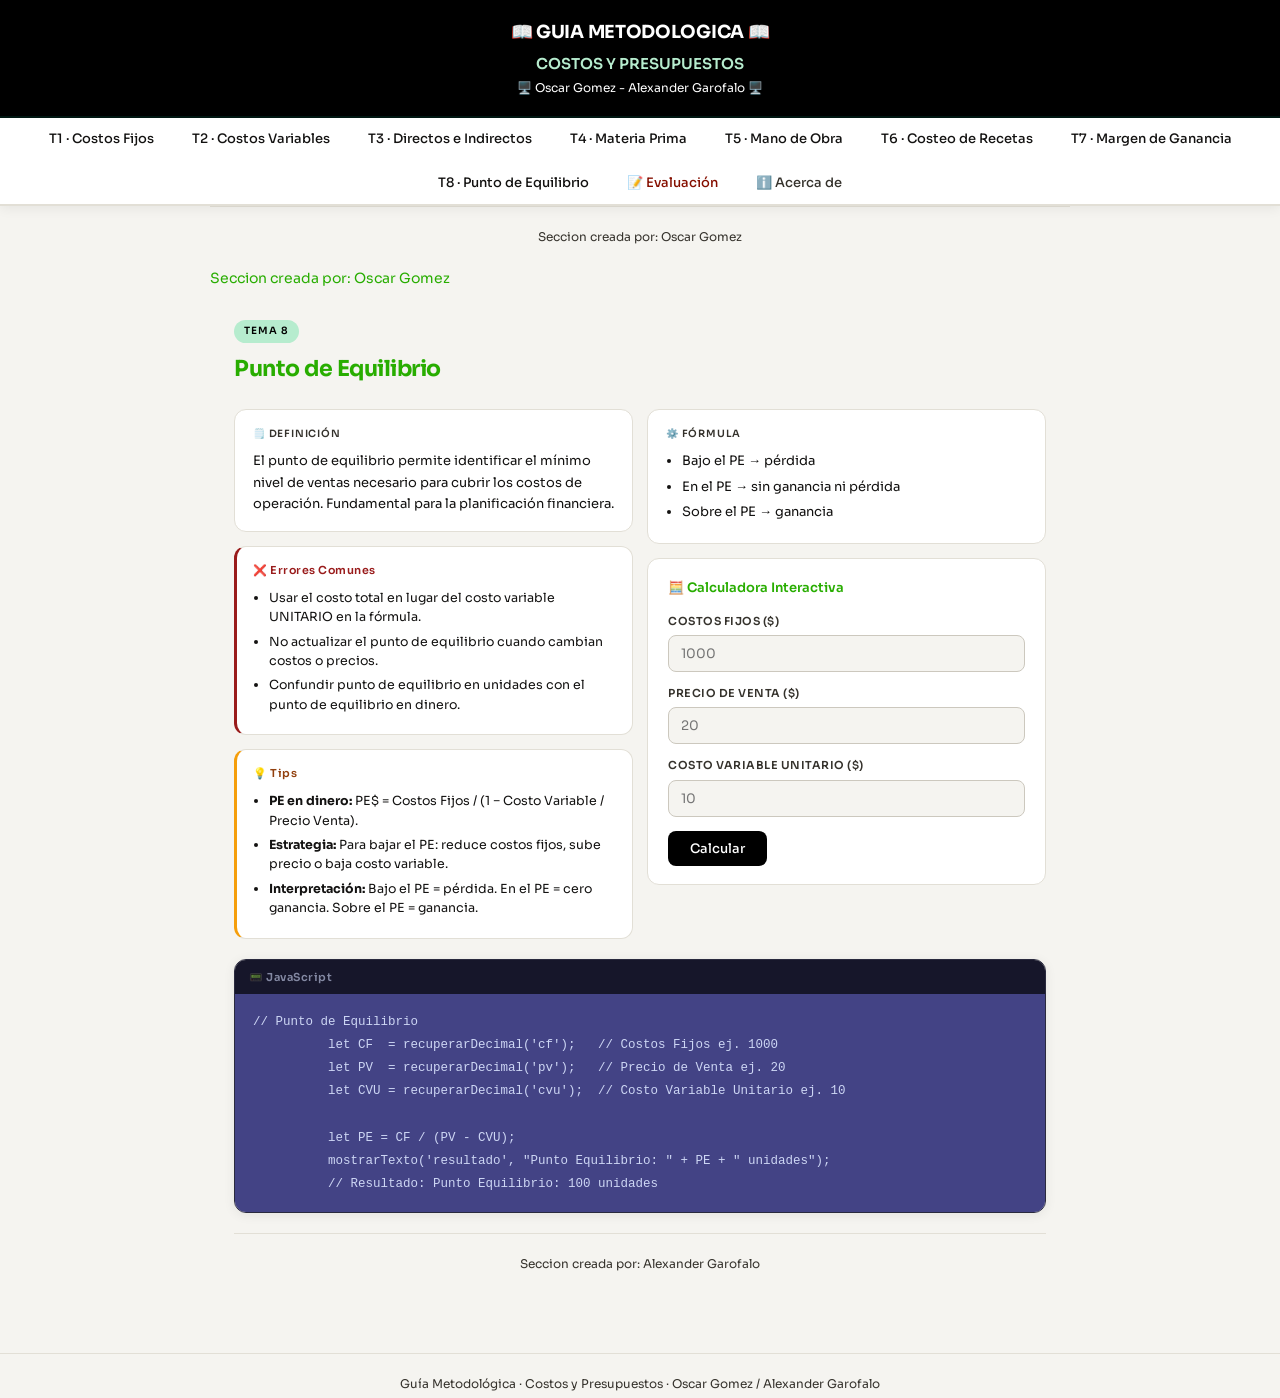
==== commit fa26c055: "Mejoras pt 1 3 5 y 7" ====
--- a/cyp.html
+++ b/cyp.html
@@ -34,16 +34,90 @@
 
     <!-- ══ TEMA 1 · COSTOS FIJOS ══ -->
     <section id="t1" class="seccion">
-      <h3>Costos Fijos</h3>
-      <input type="text" id="cf_alq" placeholder="Alquiler">
-      <input type="text" id="cf_serv" placeholder="Servicios">
-      <input type="text" id="cf_suel" placeholder="Sueldos">
-      <button onclick="calcularCostosFijos()">Calcular</button>
-      <div id="res_cf"></div>
-      <footer class="pie-pagina">
-        <p>Seccion creada por: Oscar Gomez</p>
-      </footer>
-    </section>
+  <div class="encabezado-tema">
+    <span class="etiqueta-tema">Tema 1</span>
+    <h2>Costos Fijos</h2>
+  </div>
+
+  <div class="fila-dos-columnas">
+
+    <div class="columna-contenido">
+
+      <div class="caja-info">
+        <h4>📝 Definición</h4>
+        <p>
+         Los costos fijos son aquellos gastos que una empresa o negocio debe pagar de forma periódica y obligatoria, sin importar su nivel de producción o volumen de ventas.
+          Son esenciales para mantener operativas las instalacionesy no varían a corto plazo por más que se produzca más o menos
+        </p>
+      </div>
+
+      <div class="caja-errores">
+        <h4>❌ Errores Comunes</h4>
+        <ul>
+          <li>Clasificación errónea de los gastos.</li>
+          <li>Errores de análisis y fijación de precios.</li>
+          <li> Impacto en la estructura del negocio.</li>
+        </ul>
+      </div>
+
+    </div>
+
+    <div class="columna-contenido">
+
+      <div class="caja-info">
+        <h4>⚙️ Características</h4>
+        <ul>
+          <li>Independientes de la actividad.</li>
+          <li>Predecibles y recurrentes.</li>
+          <li>Por unidad son inversamente proporcionales.</li>
+        </ul>
+      </div>
+
+      <div class="bloque-calculadora">
+        <h4>🧮 Calculadora Interactiva</h4>
+
+        <div class="campo">
+          <label>ALQUILER ($)</label>
+          <input type="number" id="cf_alq" placeholder="500">
+        </div>
+
+        <div class="campo">
+          <label>SERVICIOS ($)</label>
+          <input type="number" id="cf_serv" placeholder="100">
+        </div>
+
+        <div class="campo">
+          <label>SUELDOS ($)</label>
+          <input type="number" id="cf_suel" placeholder="800">
+        </div>
+
+        <button class="boton-calcular" onclick="calcularCostosFijos()">
+          Calcular
+        </button>
+
+        <div id="res_cf" class="resultado"></div>
+      </div>
+
+    </div>
+
+  </div>
+
+  <div class="bloque-codigo">
+    <div class="etiqueta-lenguaje">📟 JavaScript</div>
+<pre><code>
+let alquiler = 500;
+let servicios = 100;
+let sueldos = 800;
+
+let total = alquiler + servicios + sueldos;
+// Resultado: 1400
+</code></pre>
+  </div>
+
+  <footer class="pie-pagina">
+    <p>Sección creada por: Oscar Gomez</p>
+  </footer>
+</section>
 
     <!-- ══ TEMA 2 · COSTOS VARIABLES ══ -->
     <section id="t2" class="seccion">
@@ -52,34 +126,54 @@
         <h2>Costos Variables</h2>
       </div>
 
-      <div class="caja-info">
-        <h4>🗒️ Definición</h4>
-        <p>Los costos variables cambian de acuerdo con la cantidad de productos elaborados o servicios ofrecidos. Son esenciales para calcular precios de venta, ganancias y niveles de producción rentables.</p>
-      </div>
-
-      <div class="caja-info">
-        <h4>⚙️ Características</h4>
-        <ul>
-          <li>Cambian según el volumen de producción.</li>
-          <li>Aumentan o disminuyen dependiendo de las ventas.</li>
-          <li>Son proporcionales a la actividad del negocio.</li>
-        </ul>
-      </div>
-
-      <div class="bloque-calculadora">
-        <h4>🧮 Calculadora Interactiva</h4>
-        <div class="grilla-campos">
-          <div class="campo">
-            <label>Costo por unidad ($)</label>
-            <input type="number" id="cv_cvu" placeholder="3" step="0.01" />
-          </div>
-          <div class="campo">
-            <label>Cantidad producida</label>
-            <input type="number" id="cv_cant" placeholder="50" />
-          </div>
-        </div>
-        <button class="boton-calcular" onclick="calcularCostosVariables()">Calcular</button>
-        <div class="caja-resultado" id="res_cv"></div>
+      <div class="fila-dos-columnas">
+        <div class="columna-contenido">
+          <div class="caja-info">
+            <h4>🗒️ Definición</h4>
+            <p>Los costos variables cambian de acuerdo con la cantidad de productos elaborados o servicios ofrecidos. Son esenciales para calcular precios de venta, ganancias y niveles de producción rentables.</p>
+          </div>
+          <div class="caja-errores">
+            <h4>❌ Errores Comunes</h4>
+            <ul>
+              <li>Confundir costos variables con costos fijos.</li>
+              <li>No actualizar el costo variable unitario cuando cambian los insumos.</li>
+              <li>Calcular el total sin incluir todos los materiales.</li>
+            </ul>
+          </div>
+          <div class="caja-tips">
+            <h4>💡 Tips</h4>
+            <ul>
+              <li><strong>Test rápido:</strong> ¿Este gasto aumenta si produzco más? Si SÍ → es costo variable.</li>
+              <li><strong>Fórmula directa:</strong> CV Total = Costo Unitario × Cantidad producida.</li>
+              <li><strong>Consejo:</strong> Negociar precios con proveedores reduce los costos variables directamente.</li>
+            </ul>
+          </div>
+        </div>
+        <div class="columna-contenido">
+          <div class="caja-info">
+            <h4>⚙️ Características</h4>
+            <ul>
+              <li>Cambian según el volumen de producción.</li>
+              <li>Aumentan o disminuyen dependiendo de las ventas.</li>
+              <li>Son proporcionales a la actividad del negocio.</li>
+            </ul>
+          </div>
+          <div class="bloque-calculadora">
+            <h4>🧮 Calculadora Interactiva</h4>
+            <div class="grilla-campos">
+              <div class="campo">
+                <label>Costo por unidad ($)</label>
+                <input type="number" id="cv_cvu" placeholder="3" step="0.01" />
+              </div>
+              <div class="campo">
+                <label>Cantidad producida</label>
+                <input type="number" id="cv_cant" placeholder="50" />
+              </div>
+            </div>
+            <button class="boton-calcular" onclick="calcularCostosVariables()">Calcular</button>
+            <p id="t2"></p>
+          </div>
+        </div>
       </div>
 
       <div class="bloque-codigo">
@@ -100,11 +194,90 @@
 
     <!-- ══ TEMA 3 · COSTOS DIRECTOS E INDIRECTOS ══ -->
     <section id="t3" class="seccion">
-      <h3>Costos Directos e Indirectos</h3>
-      <input type="text" id="ci_dir" placeholder="Costos Directos">
-      <input type="text" id="ci_ind" placeholder="Costos Indirectos">
-      <button onclick="calcularDirectosIndirectos()">Calcular</button>
-      <div id="res_ci"></div>
+  <div class="encabezado-tema">
+    <span class="etiqueta-tema">Tema 3</span>
+    <h2>Costos Directos e Indirectos</h2>
+  </div>
+
+  <div class="fila-dos-columnas">
+
+    <div class="columna-contenido">
+
+      <div class="caja-info">
+        <h4>📝 Definición</h4>
+        <p>
+          Los costos directos son aquellos que se pueden identificar
+          directamente con la elaboración de un producto. Los costos
+          indirectos son necesarios para la producción, pero no se
+          pueden asociar directamente a un producto específico.
+        </p>
+      </div>
+
+      <div class="caja-errores">
+        <h4>❌ Errores Comunes</h4>
+        <ul>
+          <li>Confundir costos directos con indirectos.</li>
+          <li>No registrar gastos de apoyo a la producción.</li>
+          <li>Clasificar incorrectamente los materiales.</li>
+        </ul>
+      </div>
+
+
+    </div>
+
+    <div class="columna-contenido">
+
+      <div class="caja-info">
+        <h4>⚙️ Ejemplos</h4>
+        <ul>
+          <li><strong>Directos:</strong> harina, queso, carne.</li>
+          <li><strong>Indirectos:</strong> electricidad, limpieza.</li>
+          <li>Ayudan a calcular el costo total del producto.</li>
+        </ul>
+      </div>
+
+      <div class="bloque-calculadora">
+        <h4>🧮 Calculadora Interactiva</h4>
+
+        <div class="campo">
+          <label>Costo Directo ($)</label>
+          <input type="number" id="cd" placeholder="50">
+        </div>
+
+        <div class="campo">
+          <label>Costo Indirecto ($)</label>
+          <input type="number" id="ci" placeholder="20">
+        </div>
+
+        <button class="boton-calcular" onclick="calcularDirectosIndirectos()">
+          Calcular
+        </button>
+
+        <div id="res_t3" class="resultado"></div>
+      </div>
+
+    </div>
+
+  </div>
+
+  <div class="bloque-codigo">
+    <div class="etiqueta-lenguaje">📟 JavaScript</div>
+    <pre><code>
+// Costos Directos e Indirectos
+
+let directos = 50;
+let indirectos = 20;
+
+let total = directos + indirectos;
+
+// Resultado: 70
+    </code></pre>
+  </div>
+
+  <footer class="pie-pagina">
+    <p>Sección creada por: Oscar Gomez</p>
+  </footer>
+</section>
       <footer class="pie-pagina">
         <p>Seccion creada por: Oscar Gomez</p>
       </footer>
@@ -117,41 +290,61 @@
         <h2>Costos de Materia Prima</h2>
       </div>
 
-      <div class="caja-info">
-        <h4>🗒️ Definición</h4>
-        <p>El control adecuado de la materia prima permite reducir desperdicios, mejorar la producción y obtener mayores ganancias dentro de una empresa.</p>
-      </div>
-
-      <div class="caja-info">
-        <h4>⚙️ Tipos</h4>
-        <ul>
-          <li><strong>Directa:</strong> ingredientes principales del producto.</li>
-          <li><strong>Indirecta:</strong> empaques, etiquetas, condimentos.</li>
-        </ul>
-      </div>
-
-      <div class="bloque-calculadora">
-        <h4>🧮 Calculadora Interactiva</h4>
-        <div class="grilla-campos">
-          <div class="campo">
-            <label>Ingrediente 1 ($)</label>
-            <input type="number" id="mp_i1" placeholder="2" step="0.01" />
-          </div>
-          <div class="campo">
-            <label>Ingrediente 2 ($)</label>
-            <input type="number" id="mp_i2" placeholder="3" step="0.01" />
-          </div>
-          <div class="campo">
-            <label>Ingrediente 3 ($)</label>
-            <input type="number" id="mp_i3" placeholder="1" step="0.01" />
-          </div>
-          <div class="campo">
-            <label>% Merma (desperdicio)</label>
-            <input type="number" id="mp_merma" placeholder="10" />
-          </div>
-        </div>
-        <button class="boton-calcular" onclick="calcularMateriaPrima()">Calcular</button>
-        <div class="caja-resultado" id="res_mp"></div>
+      <div class="fila-dos-columnas">
+        <div class="columna-contenido">
+          <div class="caja-info">
+            <h4>🗒️ Definición</h4>
+            <p>El control adecuado de la materia prima permite reducir desperdicios, mejorar la producción y obtener mayores ganancias dentro de una empresa.</p>
+          </div>
+          <div class="caja-errores">
+            <h4>❌ Errores Comunes</h4>
+            <ul>
+              <li>No considerar las mermas o desperdicios en el costo de materia prima.</li>
+              <li>Omitir la materia prima indirecta (empaques) al calcular el costo de producción.</li>
+              <li>No actualizar los precios de insumos ante variaciones del mercado.</li>
+            </ul>
+          </div>
+          <div class="caja-tips">
+            <h4>💡 Tips</h4>
+            <ul>
+              <li><strong>Factor de merma:</strong> Si la receta pide 100g y se desperdicia un 10%, el costo real es sobre 110g.</li>
+              <li><strong>Costeo exacto:</strong> Incluye TODOS los insumos: ingredientes, empaques y materiales indirectos.</li>
+              <li><strong>Consejo:</strong> Actualiza los costos cada vez que cambien los precios de proveedores.</li>
+            </ul>
+          </div>
+        </div>
+        <div class="columna-contenido">
+          <div class="caja-info">
+            <h4>⚙️ Tipos</h4>
+            <ul>
+              <li><strong>Directa:</strong> ingredientes principales del producto.</li>
+              <li><strong>Indirecta:</strong> empaques, etiquetas, condimentos.</li>
+            </ul>
+          </div>
+          <div class="bloque-calculadora">
+            <h4>🧮 Calculadora Interactiva</h4>
+            <div class="grilla-campos">
+              <div class="campo">
+                <label>Ingrediente 1 ($)</label>
+                <input type="number" id="mp_i1" placeholder="2" step="0.01" />
+              </div>
+              <div class="campo">
+                <label>Ingrediente 2 ($)</label>
+                <input type="number" id="mp_i2" placeholder="3" step="0.01" />
+              </div>
+              <div class="campo">
+                <label>Ingrediente 3 ($)</label>
+                <input type="number" id="mp_i3" placeholder="1" step="0.01" />
+              </div>
+              <div class="campo">
+                <label>% Merma (desperdicio)</label>
+                <input type="number" id="mp_merma" placeholder="10" />
+              </div>
+            </div>
+            <button class="boton-calcular" onclick="calcularMateriaPrima()">Calcular</button>
+            <div class="caja-resultado" id="res_mp"></div>
+          </div>
+        </div>
       </div>
 
       <div class="bloque-codigo">
@@ -173,13 +366,89 @@
 
     <!-- ══ TEMA 5 · MANO DE OBRA ══ -->
     <section id="t5" class="seccion">
-      <h3>Mano de Obra</h3>
-      <input type="text" id="mo_horas" placeholder="Horas trabajadas">
-      <input type="text" id="mo_costo" placeholder="Costo por hora">
-      <button onclick="calcularManoObra()">Calcular</button>
-      <div id="res_mo"></div>
-      <footer class="pie-pagina">
-        <p>Seccion creada por: Oscar Gomez</p>
+  <div class="encabezado-tema">
+    <span class="etiqueta-tema">Tema 5</span>
+    <h2>Mano de Obra</h2>
+  </div>
+
+  <div class="fila-dos-columnas">
+
+    <div class="columna-contenido">
+
+      <div class="caja-info">
+        <h4>📝 Definición</h4>
+        <p>
+          La mano de obra representa el costo del trabajo realizado por los
+          empleados en la producción de bienes o servicios. Es un elemento
+          fundamental dentro de los costos de producción.
+        </p>
+      </div>
+
+      <div class="caja-errores">
+        <h4>❌ Errores Comunes</h4>
+        <ul>
+          <li>No registrar todas las horas trabajadas.</li>
+          <li>Calcular incorrectamente el costo por hora.</li>
+          <li>Olvidar beneficios y aportes laborales.</li>
+        </ul>
+      </div>
+
+
+    </div>
+
+    <div class="columna-contenido">
+
+      <div class="caja-info">
+        <h4>⚙️ Características</h4>
+        <ul>
+          <li>Puede ser directa o indirecta.</li>
+          <li>Forma parte del costo de producción.</li>
+          <li>Influye en el precio final del producto.</li>
+        </ul>
+      </div>
+
+      <div class="bloque-calculadora">
+        <h4>🧮 Calculadora Interactiva</h4>
+
+        <div class="campo">
+          <label>Horas Trabajadas</label>
+          <input type="number" id="horas" placeholder="40">
+        </div>
+
+        <div class="campo">
+          <label>Costo por Hora ($)</label>
+          <input type="number" id="costo" placeholder="5">
+        </div>
+
+        <button class="boton-calcular" onclick="calcularManoObra()">
+          Calcular
+        </button>
+
+        <div id="res_t5" class="resultado"></div>
+      </div>
+
+    </div>
+
+  </div>
+
+  <div class="bloque-codigo">
+    <div class="etiqueta-lenguaje">📟 JavaScript</div>
+    <pre><code>
+// Mano de Obra
+
+let horas = 40;
+let costoHora = 5;
+
+let total = horas * costoHora;
+
+// Resultado: $200
+    </code></pre>
+  </div>
+
+  <footer class="pie-pagina">
+    <p>Sección creada por: Oscar Gomez</p>
+  </footer>
+</section>
       </footer>
     </section>
 
@@ -190,44 +459,64 @@
         <h2>Costeo de Recetas</h2>
       </div>
 
-      <div class="caja-info">
-        <h4>🗒️ Definición</h4>
-        <p>El costeo de recetas permite calcular el costo total de los ingredientes de un alimento o bebida. Muy utilizado en restaurantes y cafeterías para fijar precios correctos.</p>
-      </div>
-
-      <div class="caja-info">
-        <h4>⚙️ Elementos del Costeo</h4>
-        <ul>
-          <li>Ingredientes y sus cantidades.</li>
-          <li>Precio unitario de cada ingrediente.</li>
-          <li>Costo total por receta.</li>
-          <li>El margen de ganancia se agrega al costo para fijar el precio de venta.</li>
-        </ul>
-      </div>
-
-      <div class="bloque-calculadora">
-        <h4>🧮 Calculadora interactiva</h4>
-        <div class="tabla-ingredientes">
-          <div class="fila-encabezado-tabla"><span>Ingrediente</span><span>Costo ($)</span></div>
-          <div class="fila-ingrediente">
-            <input type="text" id="rec_n1" placeholder="Harina" />
-            <input type="number" id="rec_c1" placeholder="1.50" step="0.01" />
-          </div>
-          <div class="fila-ingrediente">
-            <input type="text" id="rec_n2" placeholder="Huevos" />
-            <input type="number" id="rec_c2" placeholder="2.00" step="0.01" />
-          </div>
-          <div class="fila-ingrediente">
-            <input type="text" id="rec_n3" placeholder="Azúcar" />
-            <input type="number" id="rec_c3" placeholder="1.00" step="0.01" />
-          </div>
-          <div class="fila-ingrediente">
-            <input type="text" id="rec_n4" placeholder="Otro..." />
-            <input type="number" id="rec_c4" placeholder="0" step="0.01" />
-          </div>
-        </div>
-        <button class="boton-calcular" onclick="calcularReceta()">Calcular</button>
-        <div class="caja-resultado" id="res_rec"></div>
+      <div class="fila-dos-columnas">
+        <div class="columna-contenido">
+          <div class="caja-info">
+            <h4>🗒️ Definición</h4>
+            <p>El costeo de recetas permite calcular el costo total de los ingredientes de un alimento o bebida. Muy utilizado en restaurantes y cafeterías para fijar precios correctos.</p>
+          </div>
+          <div class="caja-errores">
+            <h4>❌ Errores Comunes</h4>
+            <ul>
+              <li>No considerar el desperdicio o merma al calcular el costo.</li>
+              <li>Olvidar ingredientes secundarios (sal, condimentos, empaque).</li>
+              <li>No actualizar los precios de ingredientes cuando varían en el mercado.</li>
+            </ul>
+          </div>
+          <div class="caja-tips">
+            <h4>💡 Tips</h4>
+            <ul>
+              <li><strong>Formato:</strong> Usa una tabla: Ingrediente │ Cantidad │ Precio unitario │ Costo parcial.</li>
+              <li><strong>Regla del costo objetivo:</strong> El costo no debe superar el 30–35% del precio de venta.</li>
+              <li><strong>Hack productivo:</strong> Pesa y mide con precisión — 10g extra × 100 platos es significativo.</li>
+            </ul>
+          </div>
+        </div>
+        <div class="columna-contenido">
+          <div class="caja-info">
+            <h4>⚙️ Elementos del Costeo</h4>
+            <ul>
+              <li>Ingredientes y sus cantidades.</li>
+              <li>Precio unitario de cada ingrediente.</li>
+              <li>Costo total por receta.</li>
+              <li>El margen de ganancia se agrega al costo para fijar el precio de venta.</li>
+            </ul>
+          </div>
+          <div class="bloque-calculadora">
+            <h4>🧮 Calculadora interactiva</h4>
+            <div class="tabla-ingredientes">
+              <div class="fila-encabezado-tabla"><span>Ingrediente</span><span>Costo ($)</span></div>
+              <div class="fila-ingrediente">
+                <input type="text" id="rec_n1" placeholder="Harina" />
+                <input type="number" id="rec_c1" placeholder="1.50" step="0.01" />
+              </div>
+              <div class="fila-ingrediente">
+                <input type="text" id="rec_n2" placeholder="Huevos" />
+                <input type="number" id="rec_c2" placeholder="2.00" step="0.01" />
+              </div>
+              <div class="fila-ingrediente">
+                <input type="text" id="rec_n3" placeholder="Azúcar" />
+                <input type="number" id="rec_c3" placeholder="1.00" step="0.01" />
+              </div>
+              <div class="fila-ingrediente">
+                <input type="text" id="rec_n4" placeholder="Otro..." />
+                <input type="number" id="rec_c4" placeholder="0" step="0.01" />
+              </div>
+            </div>
+            <button class="boton-calcular" onclick="calcularReceta()">Calcular</button>
+            <div class="caja-resultado" id="res_rec"></div>
+          </div>
+        </div>
       </div>
 
       <div class="bloque-codigo">
@@ -249,27 +538,92 @@
 
     <!-- ══ TEMA 7 · MARGEN DE GANANCIA ══ -->
     <section id="t7" class="seccion">
-      <h3>Margen de Ganancia</h3>
-      <input type="text" id="mg_costo" placeholder="Costo">
-      <input type="text" id="mg_precio" placeholder="Precio de venta">
-      <button onclick="calcularMargenGanancia()">Calcular</button>
-
-      <div id="res_mg"></div>
-      <div class="fila-dos-columnas">
-        <div class="caja-info">
-          <h4>💰 Definición</h4>
-          <p>El margen de ganancia representa la utilidad obtenida por la empresa.</p>
-        </div>
-        <div class="caja-info">
-          <h4>📊 Fórmula</h4>
-          <ul>
-            <li>Ganancia = Precio - Costo</li>
-            <li>% = (Ganancia / Costo) × 100</li>
-          </ul>
-        </div>
-      </div>
-
-      <footer class="pie-pagina">
+  <div class="encabezado-tema">
+    <span class="etiqueta-tema">Tema 7</span>
+    <h2>Margen de Ganancia</h2>
+  </div>
+
+  <div class="fila-dos-columnas">
+
+    <div class="columna-contenido">
+
+      <div class="caja-info">
+        <h4>📝 Definición</h4>
+        <p>
+          El margen de ganancia es la diferencia entre el costo de un producto
+          y su precio de venta. Permite conocer cuánto beneficio obtiene una
+          empresa por cada venta realizada.
+        </p>
+      </div>
+
+      <div class="caja-errores">
+        <h4>❌ Errores Comunes</h4>
+        <ul>
+          <li>No incluir todos los costos de producción.</li>
+          <li>Confundir ingresos con ganancias.</li>
+          <li>Calcular incorrectamente el porcentaje de ganancia.</li>
+        </ul>
+      </div>
+
+
+    </div>
+
+    <div class="columna-contenido">
+
+      <div class="caja-info">
+        <h4>⚙️ Fórmulas</h4>
+        <ul>
+          <li>Ganancia = Precio de Venta − Costo</li>
+          <li>Margen (%) = (Ganancia ÷ Costo) × 100</li>
+          <li>Ayuda a medir la rentabilidad.</li>
+        </ul>
+      </div>
+
+      <div class="bloque-calculadora">
+        <h4>🧮 Calculadora Interactiva</h4>
+
+        <div class="campo">
+          <label>Costo del Producto ($)</label>
+          <input type="number" id="mg_costo" placeholder="50">
+        </div>
+
+        <div class="campo">
+          <label>Precio de Venta ($)</label>
+          <input type="number" id="mg_precio" placeholder="80">
+        </div>
+
+        <button class="boton-calcular" onclick="calcularMargenGanancia()">
+          Calcular
+        </button>
+
+        <div id="res_t7" class="resultado"></div>
+      </div>
+
+    </div>
+
+  </div>
+
+  <div class="bloque-codigo">
+    <div class="etiqueta-lenguaje">📟 JavaScript</div>
+    <pre><code>
+// Margen de Ganancia
+
+let costo = 50;
+let precioVenta = 80;
+
+let ganancia = precioVenta - costo;
+let margen = (ganancia / costo) * 100;
+
+// Resultado:
+// Ganancia = $30
+// Margen = 60%
+    </code></pre>
+  </div>
+
+  <footer class="pie-pagina">
+    <p>Sección creada por: Oscar Gomez</p>
+  </footer>
+</section>
         <p>Seccion creada por: Oscar Gomez</p>
       </footer>
     </section>
@@ -281,38 +635,58 @@
         <h2>Punto de Equilibrio</h2>
       </div>
 
-      <div class="caja-info">
-        <h4>🗒️ Definición</h4>
-        <p>El punto de equilibrio permite identificar el mínimo nivel de ventas necesario para cubrir los costos de operación. Fundamental para la planificación financiera.</p>
-      </div>
-
-      <div class="caja-info">
-        <h4>⚙️ Fórmula</h4>
-        <ul>
-          <li>Bajo el PE → pérdida</li>
-          <li>En el PE → sin ganancia ni pérdida</li>
-          <li>Sobre el PE → ganancia</li>
-        </ul>
-      </div>
-
-      <div class="bloque-calculadora">
-        <h4>🧮 Calculadora Interactiva</h4>
-        <div class="grilla-campos">
-          <div class="campo">
-            <label>Costos Fijos ($)</label>
-            <input type="number" id="pe_cf" placeholder="1000" step="0.01" />
-          </div>
-          <div class="campo">
-            <label>Precio de Venta ($)</label>
-            <input type="number" id="pe_pv" placeholder="20" step="0.01" />
-          </div>
-          <div class="campo">
-            <label>Costo Variable Unitario ($)</label>
-            <input type="number" id="pe_cvu" placeholder="10" step="0.01" />
-          </div>
-        </div>
-        <button class="boton-calcular" onclick="calcularPuntoEquilibrio()">Calcular</button>
-        <div class="caja-resultado" id="res_pe"></div>
+      <div class="fila-dos-columnas">
+        <div class="columna-contenido">
+          <div class="caja-info">
+            <h4>🗒️ Definición</h4>
+            <p>El punto de equilibrio permite identificar el mínimo nivel de ventas necesario para cubrir los costos de operación. Fundamental para la planificación financiera.</p>
+          </div>
+          <div class="caja-errores">
+            <h4>❌ Errores Comunes</h4>
+            <ul>
+              <li>Usar el costo total en lugar del costo variable UNITARIO en la fórmula.</li>
+              <li>No actualizar el punto de equilibrio cuando cambian costos o precios.</li>
+              <li>Confundir punto de equilibrio en unidades con el punto de equilibrio en dinero.</li>
+            </ul>
+          </div>
+          <div class="caja-tips">
+            <h4>💡 Tips</h4>
+            <ul>
+              <li><strong>PE en dinero:</strong> PE$ = Costos Fijos / (1 − Costo Variable / Precio Venta).</li>
+              <li><strong>Estrategia:</strong> Para bajar el PE: reduce costos fijos, sube precio o baja costo variable.</li>
+              <li><strong>Interpretación:</strong> Bajo el PE = pérdida. En el PE = cero ganancia. Sobre el PE = ganancia.</li>
+            </ul>
+          </div>
+        </div>
+        <div class="columna-contenido">
+          <div class="caja-info">
+            <h4>⚙️ Fórmula</h4>
+            <ul>
+              <li>Bajo el PE → pérdida</li>
+              <li>En el PE → sin ganancia ni pérdida</li>
+              <li>Sobre el PE → ganancia</li>
+            </ul>
+          </div>
+          <div class="bloque-calculadora">
+            <h4>🧮 Calculadora Interactiva</h4>
+            <div class="grilla-campos">
+              <div class="campo">
+                <label>Costos Fijos ($)</label>
+                <input type="number" id="pe_cf" placeholder="1000" step="0.01" />
+              </div>
+              <div class="campo">
+                <label>Precio de Venta ($)</label>
+                <input type="number" id="pe_pv" placeholder="20" step="0.01" />
+              </div>
+              <div class="campo">
+                <label>Costo Variable Unitario ($)</label>
+                <input type="number" id="pe_cvu" placeholder="10" step="0.01" />
+              </div>
+            </div>
+            <button class="boton-calcular" onclick="calcularPuntoEquilibrio()">Calcular</button>
+            <div class="caja-resultado" id="res_pe"></div>
+          </div>
+        </div>
       </div>
 
       <div class="bloque-codigo">
--- a/cyp.css
+++ b/cyp.css
@@ -0,0 +1,549 @@
+@import url('https://fonts.googleapis.com/css2?family=Sora:wght@300;400;500;600;700&family=JetBrains+Mono:wght@400;500&display=swap');
+
+/* ── VARIABLES ── */
+:root {
+  --fondo:          #f5f4f0;
+  --superficie:     #ffffff;
+  --superficie2:    #f0eeea;
+  --borde:          #e2dfd6;
+  --borde2:         #ccc8be;
+  --texto:          #28ad00;
+  --texto2:         #131211;
+  --texto3:         #35322c;
+  --acento:         #000000;
+  --acento2:        rgb(8, 66, 47);
+  --acento-claro:   #b6ecce;
+  --verde:          #00421e;
+  --verde-fondo:    #e6f4ec;
+  --rojo:           #991b1b;
+  --rojo-fondo:     #fee2e2;
+  --dorado:         #92400e;
+  --dorado-fondo:   #fef3c7;
+  --codigo-fondo:   #434385;
+  --codigo-texto:   #cdd6f4;
+  --radio:          8px;
+  --radio-lg:       12px;
+  --sombra:         0 2px 12px rgba(0,0,0,0.07);
+}
+
+* { box-sizing: border-box; margin: 0; padding: 0; }
+
+body {
+  font-family: 'Sora', sans-serif;
+  background: var(--fondo);
+  color: var(--texto);
+  font-size: 14px;
+  line-height: 1.65;
+  min-height: 100vh;
+}
+
+/* ── ENCABEZADO ── */
+.encabezado-sitio {
+  background: var(--acento);
+  padding: 18px 32px;
+  text-align: center;
+  border-bottom: 2px solid rgba(7, 236, 187, 0.1);
+}
+.encabezado-sitio h1 {
+  font-size: 18px; font-weight: 700;
+  color: #fff; letter-spacing: -0.3px;
+}
+.encabezado-sitio p {
+  font-size: 12px;
+  color: rgb(255, 255, 255);
+  margin-top: 2px;
+}
+
+/* ── BARRA DE NAVEGACIÓN ── */
+.barra-navegacion {
+  display: flex;
+  justify-content: center;
+  flex-wrap: wrap;
+  gap: 2px;
+  padding: 0 24px;
+  background: var(--superficie);
+  border-bottom: 2px solid var(--borde);
+  position: sticky;
+  top: 0;
+  z-index: 100;
+  box-shadow: var(--sombra);
+}
+
+.boton-tab {
+  padding: 12px 18px;
+  border: none;
+  background: none;
+  font-family: 'Sora', sans-serif;
+  font-size: 13px;
+  font-weight: 500;
+  color: var(--texto2);
+  cursor: pointer;
+  border-bottom: 3px solid transparent;
+  white-space: nowrap;
+  transition: color .15s, border-color .15s, background .15s;
+  border-radius: var(--radio) var(--radio) 0 0;
+  margin-bottom: -2px;
+}
+.boton-tab:hover { color: var(--texto); background: var(--fondo); }
+.boton-tab.activo {
+  color: var(--acento);
+  border-bottom-color: var(--acento);
+  background: var(--fondo);
+}
+.boton-evaluacion       { color: #850f00; }
+.boton-evaluacion.activo{ color: #8b7706; border-bottom-color: #000000; }
+.boton-info             { color: var(--texto3); }
+.boton-info:hover       { color: var(--texto); }
+
+/* ── CONTENEDOR PRINCIPAL ── */
+.contenedor-principal {
+  max-width: 860px;
+  margin: 0 auto;
+}
+
+/* ── SECCIONES ── */
+.seccion {
+  display: none;
+  animation: aparicion .25s ease;
+  max-width: 860px;
+  margin: 0 auto;
+  padding: 28px 24px 60px;
+}
+.seccion.activa { display: block; }
+
+@keyframes aparicion {
+  from { opacity: 0; transform: translateY(6px); }
+  to   { opacity: 1; transform: translateY(0); }
+}
+
+.seccion h3 {
+  font-size: 22px;
+  font-weight: 700;
+  color: var(--texto);
+  letter-spacing: -0.5px;
+  margin-bottom: 16px;
+}
+
+.seccion > input[type="text"],
+.seccion > input[type="number"] {
+  width: 100%;
+  max-width: 300px;
+  padding: 9px 12px;
+  border: 1px solid var(--borde2);
+  border-radius: var(--radio);
+  font-family: 'Sora', sans-serif;
+  font-size: 13px;
+  background: var(--superficie);
+  color: var(--texto2);
+  outline: none;
+  display: block;
+  margin-bottom: 10px;
+  transition: border-color .15s;
+}
+.seccion > input[type="text"]:focus,
+.seccion > input[type="number"]:focus {
+  border-color: var(--acento2);
+}
+
+.seccion > button {
+  padding: 9px 22px;
+  background: var(--acento);
+  color: #fff;
+  border: none;
+  border-radius: var(--radio);
+  font-family: 'Sora', sans-serif;
+  font-size: 13px;
+  font-weight: 500;
+  cursor: pointer;
+  transition: background .15s;
+  margin-bottom: 12px;
+}
+.seccion > button:hover { background: var(--acento2); }
+
+.seccion > div[id^="res_"] {
+  margin-top: 12px;
+  padding: 12px 16px;
+  background: var(--acento-claro);
+  border: 1px solid #c5d9f0;
+  border-radius: var(--radio);
+  font-size: 13px;
+  color: var(--acento);
+  font-weight: 500;
+  line-height: 1.7;
+  max-width: 400px;
+}
+
+.encabezado-sitio h2 {
+  font-size: 15px;
+  font-weight: 600;
+  color: var(--acento-claro);
+  margin-top: 4px;
+}
+
+/* ── ENCABEZADO DE TEMA ── */
+.encabezado-tema { margin-bottom: 22px; }
+
+.etiqueta-tema {
+  display: inline-block;
+  font-size: 10px; font-weight: 600;
+  letter-spacing: 1px; text-transform: uppercase;
+  color: var(--acento); background: var(--acento-claro);
+  padding: 3px 10px; border-radius: 20px;
+  margin-bottom: 8px;
+}
+.encabezado-tema h2 {
+  font-size: 22px; font-weight: 700;
+  color: var(--texto); letter-spacing: -0.5px;
+}
+
+/* ── FILA DOS COLUMNAS ── */
+.fila-dos-columnas {
+  display: grid;
+  grid-template-columns: 1fr 1fr;
+  gap: 14px;
+  margin-bottom: 20px;
+}
+@media (max-width: 600px) { .fila-dos-columnas { grid-template-columns: 1fr; } }
+
+.columna-contenido {
+  display: flex;
+  flex-direction: column;
+  gap: 14px;
+}
+.columna-contenido .caja-errores,
+.columna-contenido .caja-tips,
+.columna-contenido .bloque-calculadora { margin: 0; }
+
+/* ── CAJAS DE INFORMACIÓN ── */
+.caja-info {
+  background: var(--superficie);
+  border: 1px solid var(--borde);
+  border-radius: var(--radio-lg);
+  padding: 16px 18px;
+}
+.caja-info h4 {
+  font-size: 10px; font-weight: 600;
+  letter-spacing: .8px; text-transform: uppercase;
+  color: var(--texto3); margin-bottom: 8px;
+}
+.caja-info p  { font-size: 13px; color: var(--texto2); line-height: 1.65; }
+.caja-info ul { padding-left: 16px; }
+.caja-info li { font-size: 13px; color: var(--texto2); margin-bottom: 4px; }
+
+/* ── BLOQUE DE CÓDIGO ── */
+.bloque-codigo {
+  margin-bottom: 20px;
+  border-radius: var(--radio-lg);
+  overflow: hidden;
+  border: 1px solid #2a2a3e;
+  box-shadow: var(--sombra);
+}
+.etiqueta-lenguaje {
+  background: #16162a;
+  padding: 8px 14px;
+  font-size: 11px; font-weight: 600;
+  color: rgba(205,214,244,0.6);
+  letter-spacing: .5px;
+  font-family: 'Sora', sans-serif;
+}
+pre {
+  background: var(--codigo-fondo);
+  padding: 16px 18px;
+  font-family: 'JetBrains Mono', monospace;
+  font-size: 12.5px;
+  color: var(--codigo-texto);
+  overflow-x: auto;
+  line-height: 1.7;
+  white-space: pre-wrap;
+  word-break: break-word;
+  margin: 0;
+}
+
+/* ── CALCULADORA ── */
+.bloque-calculadora {
+  background: var(--superficie);
+  border: 1px solid var(--borde);
+  border-radius: var(--radio-lg);
+  padding: 18px 20px;
+  margin-bottom: 20px;
+}
+.bloque-calculadora h4 {
+  font-size: 13px; font-weight: 600;
+  color: var(--texto); margin-bottom: 14px;
+}
+.grilla-campos {
+  display: grid;
+  grid-template-columns: repeat(auto-fill, minmax(180px, 1fr));
+  gap: 12px;
+  margin-bottom: 14px;
+}
+.campo label {
+  display: block;
+  font-size: 11px; font-weight: 600;
+  color: var(--texto3); text-transform: uppercase;
+  letter-spacing: .5px; margin-bottom: 5px;
+}
+.campo input {
+  width: 100%;
+  padding: 9px 12px;
+  border: 1px solid var(--borde2);
+  border-radius: var(--radio);
+  font-family: 'Sora', sans-serif;
+  font-size: 13px;
+  background: var(--fondo);
+  color: var(--texto);
+  outline: none;
+  transition: border-color .15s;
+}
+.campo input:focus { border-color: var(--acento2); }
+
+.boton-calcular {
+  padding: 9px 22px;
+  background: var(--acento);
+  color: #fff;
+  border: none;
+  border-radius: var(--radio);
+  font-family: 'Sora', sans-serif;
+  font-size: 13px; font-weight: 500;
+  cursor: pointer;
+  transition: background .15s;
+}
+.boton-calcular:hover { background: var(--acento2); }
+
+.caja-resultado {
+  margin-top: 12px;
+  padding: 12px 16px;
+  background: var(--acento-claro);
+  border: 1px solid #c5d9f0;
+  border-radius: var(--radio);
+  font-size: 13px;
+  color: var(--acento);
+  font-weight: 500;
+  display: none;
+  line-height: 1.7;
+}
+.caja-resultado.visible { display: block; }
+.caja-resultado .linea  { margin-bottom: 3px; }
+.caja-resultado .linea:last-child { margin-bottom: 0; }
+
+/* ── ERRORES Y TIPS ── */
+.caja-errores,
+.caja-tips {
+  background: var(--superficie);
+  border: 1px solid var(--borde);
+  border-radius: var(--radio-lg);
+  padding: 14px 16px;
+}
+.caja-errores { border-left: 3px solid var(--rojo); }
+.caja-tips    { border-left: 3px solid #f59e0b; }
+
+.caja-errores h4,
+.caja-tips h4 {
+  font-size: 11px; font-weight: 600;
+  letter-spacing: .5px; margin-bottom: 10px;
+}
+.caja-errores h4 { color: var(--rojo); }
+.caja-tips h4    { color: var(--dorado); }
+
+.caja-errores ul,
+.caja-tips ul { padding-left: 16px; }
+
+.caja-errores li,
+.caja-tips li {
+  font-size: 12.5px;
+  color: var(--texto2);
+  margin-bottom: 5px;
+  line-height: 1.55;
+}
+
+/* ── PIE DE PÁGINA ── */
+.pie-pagina {
+  text-align: center;
+  padding: 20px;
+  font-size: 12px;
+  color: var(--texto3);
+  border-top: 1px solid var(--borde);
+}
+
+/* ── EMERGENTE ── */
+.notificacion {
+  position: fixed;
+  bottom: 28px; left: 50%;
+  transform: translateX(-50%) translateY(20px);
+  background: #1a1916; color: #fff;
+  padding: 12px 24px;
+  border-radius: 10px;
+  font-size: 13px; font-weight: 500;
+  opacity: 0;
+  transition: opacity .3s, transform .3s;
+  z-index: 9999;
+  max-width: 480px;
+  text-align: center;
+  pointer-events: none;
+  box-shadow: 0 8px 24px rgba(0,0,0,0.25);
+}
+.notificacion.visible    { opacity: 1; transform: translateX(-50%) translateY(0); }
+.notificacion.exito      { background: #065f46; }
+.notificacion.error      { background: var(--rojo); }
+
+/* ── EVALUACIÓN / QUIZ ── */
+.intro-evaluacion {
+  background: var(--superficie);
+  border: 1px solid var(--borde);
+  border-radius: var(--radio-lg);
+  padding: 14px 18px;
+  margin-bottom: 20px;
+  font-size: 13px;
+  color: var(--texto2);
+}
+
+.quiz { display: flex; flex-direction: column; gap: 16px; }
+
+.tarjeta-pregunta {
+  background: var(--superficie);
+  border: 1px solid var(--borde);
+  border-radius: var(--radio-lg);
+  padding: 20px;
+  transition: border-color .15s;
+}
+.tarjeta-pregunta.respondida { border-color: var(--borde2); }
+
+.num-pregunta {
+  display: inline-flex;
+  align-items: center; justify-content: center;
+  width: 32px; height: 32px;
+  background: var(--acento);
+  color: #fff;
+  border-radius: 8px;
+  font-size: 12px; font-weight: 700;
+  margin-bottom: 10px;
+}
+
+.texto-pregunta {
+  font-size: 14px; font-weight: 500;
+  color: var(--texto2);
+  margin-bottom: 14px;
+  line-height: 1.6;
+}
+
+.opciones { display: flex; flex-direction: column; gap: 7px; }
+
+.opt {
+  display: flex;
+  align-items: center;
+  gap: 10px;
+  padding: 10px 14px;
+  border: 1px solid var(--borde2);
+  border-radius: var(--radio);
+  background: var(--fondo);
+  cursor: pointer;
+  transition: all .12s;
+  font-size: 13px;
+  color: var(--texto2);
+}
+.opt:hover { background: var(--acento-claro); border-color: var(--acento2); }
+.opt input[type="radio"] { accent-color: var(--acento2); width: 15px; height: 15px; flex-shrink: 0; }
+.opt.correcta { background: var(--verde-fondo); border-color: #6ee7b7; color: var(--verde); }
+.opt.incorrecta { background: var(--rojo-fondo); border-color: #fca5a5; color: var(--rojo); }
+.opt.deshabilitada { cursor: default; pointer-events: none; }
+
+.explicacion {
+  margin-top: 12px;
+  padding: 10px 14px;
+  background: var(--verde-fondo);
+  border: 1px solid #6ee7b7;
+  border-radius: var(--radio);
+  font-size: 12.5px;
+  color: var(--verde);
+  line-height: 1.55;
+}
+
+.acciones-quiz {
+  display: flex;
+  gap: 10px;
+  flex-wrap: wrap;
+  align-items: center;
+}
+
+.btn-enviar {
+  padding: 11px 26px;
+  background: var(--acento);
+  color: #fff;
+  border: none;
+  border-radius: var(--radio);
+  font-family: 'Sora', sans-serif;
+  font-size: 13px; font-weight: 600;
+  cursor: pointer;
+  transition: background .15s;
+}
+.btn-enviar:hover { background: var(--acento2); }
+
+.btn-reiniciar {
+  padding: 11px 20px;
+  background: var(--superficie);
+  color: var(--texto2);
+  border: 1px solid var(--borde2);
+  border-radius: var(--radio);
+  font-family: 'Sora', sans-serif;
+  font-size: 13px; font-weight: 500;
+  cursor: pointer;
+  transition: all .15s;
+}
+.btn-reiniciar:hover { background: var(--superficie2); }
+
+.resultado-quiz {
+  padding: 16px 20px;
+  border-radius: var(--radio-lg);
+  font-size: 14px; font-weight: 600;
+  text-align: center;
+}
+.resultado-quiz.exito   { background: var(--verde-fondo); color: var(--verde); border: 1px solid #6ee7b7; }
+.resultado-quiz.parcial { background: var(--dorado-fondo); color: var(--dorado); border: 1px solid #fcd34d; }
+.resultado-quiz.fallo   { background: var(--rojo-fondo); color: var(--rojo); border: 1px solid #fca5a5; }
+
+/* ── ACERCA DE — AMBOS PERFILES ── */
+.acerca-grid {
+  display: grid;
+  grid-template-columns: 1fr 1fr;
+  gap: 20px;
+}
+.acerca-grid .tarjeta-perfil { max-width: 100%; }
+@media (max-width: 700px) { .acerca-grid { grid-template-columns: 1fr; } }
+
+/* ── RESPONSIVE ── */
+@media (max-width: 640px) {
+  .seccion              { padding: 20px 16px 48px; }
+  .barra-navegacion     { padding: 0 10px; justify-content: flex-start; }
+  .boton-tab            { padding: 10px 12px; font-size: 12px; }
+  .encabezado-sitio     { padding: 14px 16px; }
+  .seccion > input[type="text"],
+  .seccion > input[type="number"] { max-width: 100%; }
+  .acciones-quiz { flex-direction: column; }
+  .btn-enviar, .btn-reiniciar { width: 100%; text-align: center; }
+}
+
+/* ── TARJETA PERFIL (sección Acerca de) ── */
+.tarjeta-perfil {
+  background: var(--superficie);
+  border: 1px solid var(--borde);
+  border-radius: var(--radio-lg);
+  padding: 40px 32px;
+  max-width: 480px;
+  margin: 0 auto;
+  text-align: center;
+}
+.avatar-perfil   { font-size: 56px; margin-bottom: 14px; }
+.tarjeta-perfil h3 { font-size: 20px; font-weight: 700; margin-bottom: 4px; }
+.subtitulo-perfil  { font-size: 13px; color: var(--texto2); margin-bottom: 6px; }
+.frase-perfil      { font-size: 13px; font-style: italic; color: var(--texto3); margin-bottom: 12px; }
+.descripcion-perfil{ font-size: 13px; color: var(--texto2); line-height: 1.65; margin-bottom: 20px; }
+.enlaces-perfil    { display: flex; flex-direction: column; gap: 8px; }
+.enlaces-perfil a {
+  font-size: 13px; color: var(--acento2);
+  text-decoration: none; padding: 9px 14px;
+  border-radius: var(--radio);
+  background: var(--acento-claro);
+  transition: background .15s;
+}
+.enlaces-perfil a:hover { background: #d0e4f5; }
+
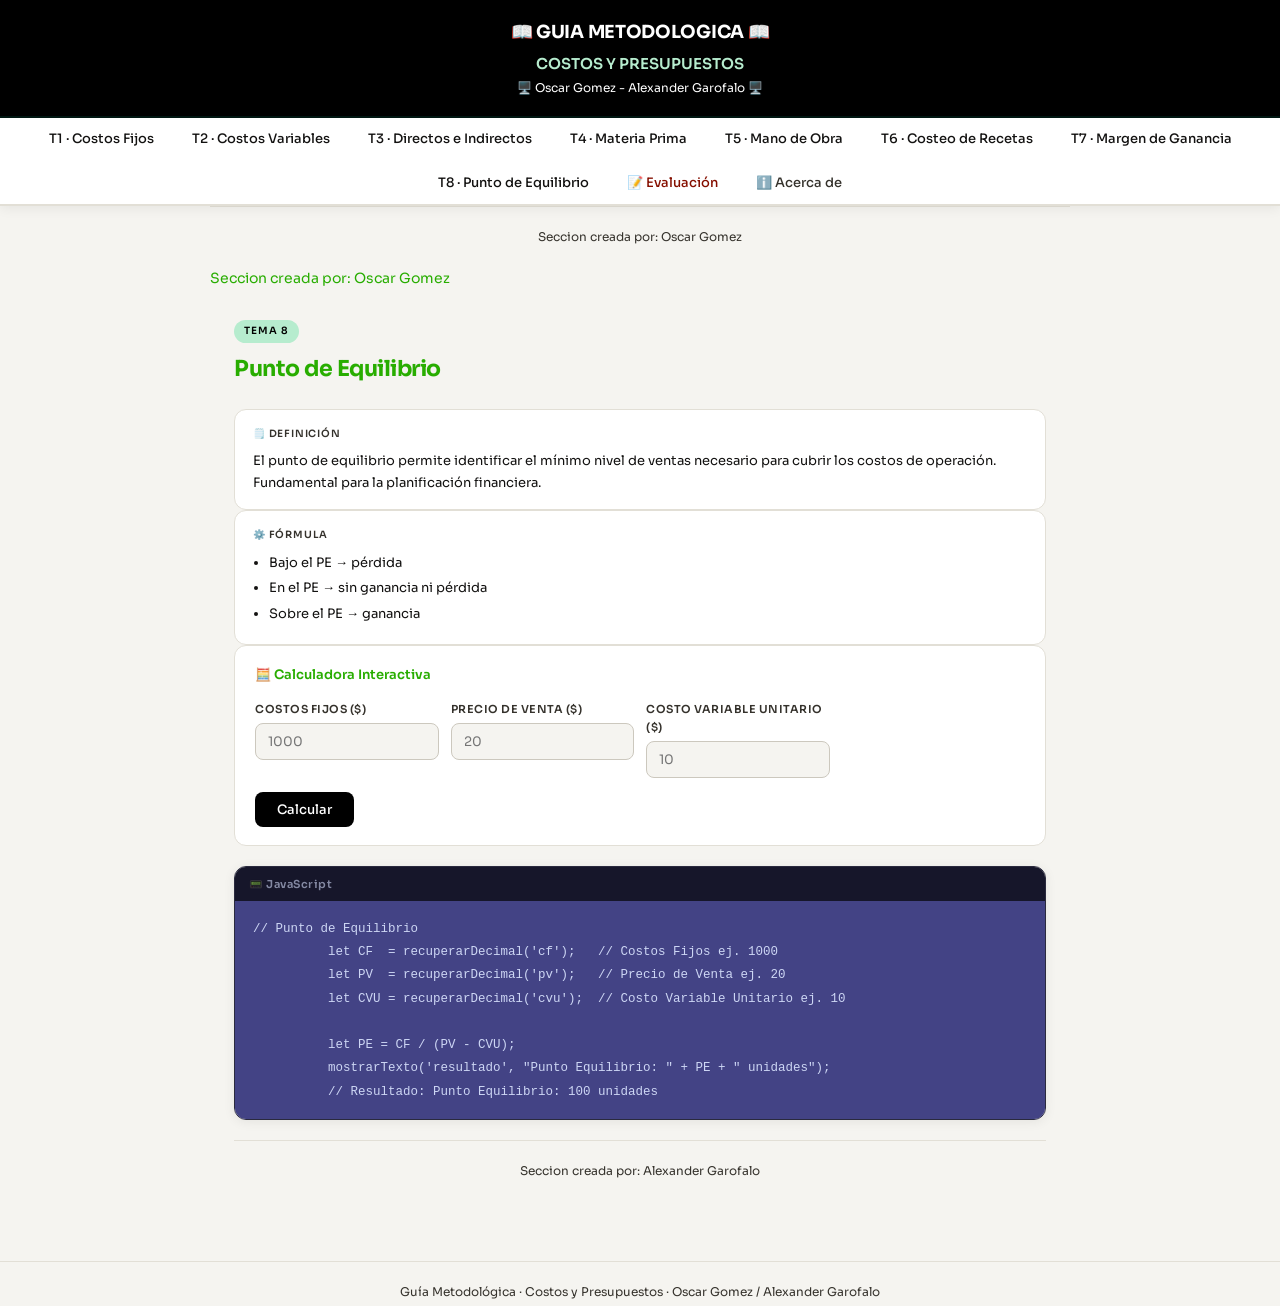
==== commit ad2d36bb: "Parte 1 3 5 7" ====
--- a/cyp.html
+++ b/cyp.html
@@ -126,12 +126,28 @@
         <h2>Costos Variables</h2>
       </div>
 
-      <div class="fila-dos-columnas">
-        <div class="columna-contenido">
-          <div class="caja-info">
-            <h4>🗒️ Definición</h4>
-            <p>Los costos variables cambian de acuerdo con la cantidad de productos elaborados o servicios ofrecidos. Son esenciales para calcular precios de venta, ganancias y niveles de producción rentables.</p>
-          </div>
+      <div class="caja-info">
+        <h4>🗒️ Definición</h4>
+        <p>Los costos variables cambian de acuerdo con la cantidad de productos elaborados o servicios ofrecidos. Son esenciales para calcular precios de venta, ganancias y niveles de producción rentables.</p>
+      </div>
+
+      <div class="caja-info">
+        <h4>⚙️ Características</h4>
+        <ul>
+          <li>Cambian según el volumen de producción.</li>
+          <li>Aumentan o disminuyen dependiendo de las ventas.</li>
+          <li>Son proporcionales a la actividad del negocio.</li>
+        </ul>
+      </div>
+
+      <div class="bloque-calculadora">
+        <h4>🧮 Calculadora Interactiva</h4>
+        <div class="grilla-campos">
+          <div class="campo">
+            <label>Costo por unidad ($)</label>
+            <input type="number" id="cv_cvu" placeholder="3" step="0.01" />
+          </div>
+          
           <div class="caja-errores">
             <h4>❌ Errores Comunes</h4>
             <ul>
@@ -171,9 +187,14 @@
               </div>
             </div>
             <button class="boton-calcular" onclick="calcularCostosVariables()">Calcular</button>
-            <p id="t2"></p>
-          </div>
-        </div>
+            <p id="t1"></p>
+          <div class="campo">
+            <label>Cantidad producida</label>
+            <input type="number" id="cv_cant" placeholder="50" />
+          </div>
+        </div>
+        <button class="boton-calcular" onclick="calcularCostosVariables()">Calcular</button>
+        <div class="caja-resultado" id="res_cv"></div>
       </div>
 
       <div class="bloque-codigo">
@@ -290,61 +311,41 @@
         <h2>Costos de Materia Prima</h2>
       </div>
 
-      <div class="fila-dos-columnas">
-        <div class="columna-contenido">
-          <div class="caja-info">
-            <h4>🗒️ Definición</h4>
-            <p>El control adecuado de la materia prima permite reducir desperdicios, mejorar la producción y obtener mayores ganancias dentro de una empresa.</p>
-          </div>
-          <div class="caja-errores">
-            <h4>❌ Errores Comunes</h4>
-            <ul>
-              <li>No considerar las mermas o desperdicios en el costo de materia prima.</li>
-              <li>Omitir la materia prima indirecta (empaques) al calcular el costo de producción.</li>
-              <li>No actualizar los precios de insumos ante variaciones del mercado.</li>
-            </ul>
-          </div>
-          <div class="caja-tips">
-            <h4>💡 Tips</h4>
-            <ul>
-              <li><strong>Factor de merma:</strong> Si la receta pide 100g y se desperdicia un 10%, el costo real es sobre 110g.</li>
-              <li><strong>Costeo exacto:</strong> Incluye TODOS los insumos: ingredientes, empaques y materiales indirectos.</li>
-              <li><strong>Consejo:</strong> Actualiza los costos cada vez que cambien los precios de proveedores.</li>
-            </ul>
-          </div>
-        </div>
-        <div class="columna-contenido">
-          <div class="caja-info">
-            <h4>⚙️ Tipos</h4>
-            <ul>
-              <li><strong>Directa:</strong> ingredientes principales del producto.</li>
-              <li><strong>Indirecta:</strong> empaques, etiquetas, condimentos.</li>
-            </ul>
-          </div>
-          <div class="bloque-calculadora">
-            <h4>🧮 Calculadora Interactiva</h4>
-            <div class="grilla-campos">
-              <div class="campo">
-                <label>Ingrediente 1 ($)</label>
-                <input type="number" id="mp_i1" placeholder="2" step="0.01" />
-              </div>
-              <div class="campo">
-                <label>Ingrediente 2 ($)</label>
-                <input type="number" id="mp_i2" placeholder="3" step="0.01" />
-              </div>
-              <div class="campo">
-                <label>Ingrediente 3 ($)</label>
-                <input type="number" id="mp_i3" placeholder="1" step="0.01" />
-              </div>
-              <div class="campo">
-                <label>% Merma (desperdicio)</label>
-                <input type="number" id="mp_merma" placeholder="10" />
-              </div>
-            </div>
-            <button class="boton-calcular" onclick="calcularMateriaPrima()">Calcular</button>
-            <div class="caja-resultado" id="res_mp"></div>
-          </div>
-        </div>
+      <div class="caja-info">
+        <h4>🗒️ Definición</h4>
+        <p>El control adecuado de la materia prima permite reducir desperdicios, mejorar la producción y obtener mayores ganancias dentro de una empresa.</p>
+      </div>
+
+      <div class="caja-info">
+        <h4>⚙️ Tipos</h4>
+        <ul>
+          <li><strong>Directa:</strong> ingredientes principales del producto.</li>
+          <li><strong>Indirecta:</strong> empaques, etiquetas, condimentos.</li>
+        </ul>
+      </div>
+
+      <div class="bloque-calculadora">
+        <h4>🧮 Calculadora Interactiva</h4>
+        <div class="grilla-campos">
+          <div class="campo">
+            <label>Ingrediente 1 ($)</label>
+            <input type="number" id="mp_i1" placeholder="2" step="0.01" />
+          </div>
+          <div class="campo">
+            <label>Ingrediente 2 ($)</label>
+            <input type="number" id="mp_i2" placeholder="3" step="0.01" />
+          </div>
+          <div class="campo">
+            <label>Ingrediente 3 ($)</label>
+            <input type="number" id="mp_i3" placeholder="1" step="0.01" />
+          </div>
+          <div class="campo">
+            <label>% Merma (desperdicio)</label>
+            <input type="number" id="mp_merma" placeholder="10" />
+          </div>
+        </div>
+        <button class="boton-calcular" onclick="calcularMateriaPrima()">Calcular</button>
+        <div class="caja-resultado" id="res_mp"></div>
       </div>
 
       <div class="bloque-codigo">
@@ -459,64 +460,44 @@
         <h2>Costeo de Recetas</h2>
       </div>
 
-      <div class="fila-dos-columnas">
-        <div class="columna-contenido">
-          <div class="caja-info">
-            <h4>🗒️ Definición</h4>
-            <p>El costeo de recetas permite calcular el costo total de los ingredientes de un alimento o bebida. Muy utilizado en restaurantes y cafeterías para fijar precios correctos.</p>
-          </div>
-          <div class="caja-errores">
-            <h4>❌ Errores Comunes</h4>
-            <ul>
-              <li>No considerar el desperdicio o merma al calcular el costo.</li>
-              <li>Olvidar ingredientes secundarios (sal, condimentos, empaque).</li>
-              <li>No actualizar los precios de ingredientes cuando varían en el mercado.</li>
-            </ul>
-          </div>
-          <div class="caja-tips">
-            <h4>💡 Tips</h4>
-            <ul>
-              <li><strong>Formato:</strong> Usa una tabla: Ingrediente │ Cantidad │ Precio unitario │ Costo parcial.</li>
-              <li><strong>Regla del costo objetivo:</strong> El costo no debe superar el 30–35% del precio de venta.</li>
-              <li><strong>Hack productivo:</strong> Pesa y mide con precisión — 10g extra × 100 platos es significativo.</li>
-            </ul>
-          </div>
-        </div>
-        <div class="columna-contenido">
-          <div class="caja-info">
-            <h4>⚙️ Elementos del Costeo</h4>
-            <ul>
-              <li>Ingredientes y sus cantidades.</li>
-              <li>Precio unitario de cada ingrediente.</li>
-              <li>Costo total por receta.</li>
-              <li>El margen de ganancia se agrega al costo para fijar el precio de venta.</li>
-            </ul>
-          </div>
-          <div class="bloque-calculadora">
-            <h4>🧮 Calculadora interactiva</h4>
-            <div class="tabla-ingredientes">
-              <div class="fila-encabezado-tabla"><span>Ingrediente</span><span>Costo ($)</span></div>
-              <div class="fila-ingrediente">
-                <input type="text" id="rec_n1" placeholder="Harina" />
-                <input type="number" id="rec_c1" placeholder="1.50" step="0.01" />
-              </div>
-              <div class="fila-ingrediente">
-                <input type="text" id="rec_n2" placeholder="Huevos" />
-                <input type="number" id="rec_c2" placeholder="2.00" step="0.01" />
-              </div>
-              <div class="fila-ingrediente">
-                <input type="text" id="rec_n3" placeholder="Azúcar" />
-                <input type="number" id="rec_c3" placeholder="1.00" step="0.01" />
-              </div>
-              <div class="fila-ingrediente">
-                <input type="text" id="rec_n4" placeholder="Otro..." />
-                <input type="number" id="rec_c4" placeholder="0" step="0.01" />
-              </div>
-            </div>
-            <button class="boton-calcular" onclick="calcularReceta()">Calcular</button>
-            <div class="caja-resultado" id="res_rec"></div>
-          </div>
-        </div>
+      <div class="caja-info">
+        <h4>🗒️ Definición</h4>
+        <p>El costeo de recetas permite calcular el costo total de los ingredientes de un alimento o bebida. Muy utilizado en restaurantes y cafeterías para fijar precios correctos.</p>
+      </div>
+
+      <div class="caja-info">
+        <h4>⚙️ Elementos del Costeo</h4>
+        <ul>
+          <li>Ingredientes y sus cantidades.</li>
+          <li>Precio unitario de cada ingrediente.</li>
+          <li>Costo total por receta.</li>
+          <li>El margen de ganancia se agrega al costo para fijar el precio de venta.</li>
+        </ul>
+      </div>
+
+      <div class="bloque-calculadora">
+        <h4>🧮 Calculadora interactiva</h4>
+        <div class="tabla-ingredientes">
+          <div class="fila-encabezado-tabla"><span>Ingrediente</span><span>Costo ($)</span></div>
+          <div class="fila-ingrediente">
+            <input type="text" id="rec_n1" placeholder="Harina" />
+            <input type="number" id="rec_c1" placeholder="1.50" step="0.01" />
+          </div>
+          <div class="fila-ingrediente">
+            <input type="text" id="rec_n2" placeholder="Huevos" />
+            <input type="number" id="rec_c2" placeholder="2.00" step="0.01" />
+          </div>
+          <div class="fila-ingrediente">
+            <input type="text" id="rec_n3" placeholder="Azúcar" />
+            <input type="number" id="rec_c3" placeholder="1.00" step="0.01" />
+          </div>
+          <div class="fila-ingrediente">
+            <input type="text" id="rec_n4" placeholder="Otro..." />
+            <input type="number" id="rec_c4" placeholder="0" step="0.01" />
+          </div>
+        </div>
+        <button class="boton-calcular" onclick="calcularReceta()">Calcular</button>
+        <div class="caja-resultado" id="res_rec"></div>
       </div>
 
       <div class="bloque-codigo">
@@ -635,58 +616,38 @@
         <h2>Punto de Equilibrio</h2>
       </div>
 
-      <div class="fila-dos-columnas">
-        <div class="columna-contenido">
-          <div class="caja-info">
-            <h4>🗒️ Definición</h4>
-            <p>El punto de equilibrio permite identificar el mínimo nivel de ventas necesario para cubrir los costos de operación. Fundamental para la planificación financiera.</p>
-          </div>
-          <div class="caja-errores">
-            <h4>❌ Errores Comunes</h4>
-            <ul>
-              <li>Usar el costo total en lugar del costo variable UNITARIO en la fórmula.</li>
-              <li>No actualizar el punto de equilibrio cuando cambian costos o precios.</li>
-              <li>Confundir punto de equilibrio en unidades con el punto de equilibrio en dinero.</li>
-            </ul>
-          </div>
-          <div class="caja-tips">
-            <h4>💡 Tips</h4>
-            <ul>
-              <li><strong>PE en dinero:</strong> PE$ = Costos Fijos / (1 − Costo Variable / Precio Venta).</li>
-              <li><strong>Estrategia:</strong> Para bajar el PE: reduce costos fijos, sube precio o baja costo variable.</li>
-              <li><strong>Interpretación:</strong> Bajo el PE = pérdida. En el PE = cero ganancia. Sobre el PE = ganancia.</li>
-            </ul>
-          </div>
-        </div>
-        <div class="columna-contenido">
-          <div class="caja-info">
-            <h4>⚙️ Fórmula</h4>
-            <ul>
-              <li>Bajo el PE → pérdida</li>
-              <li>En el PE → sin ganancia ni pérdida</li>
-              <li>Sobre el PE → ganancia</li>
-            </ul>
-          </div>
-          <div class="bloque-calculadora">
-            <h4>🧮 Calculadora Interactiva</h4>
-            <div class="grilla-campos">
-              <div class="campo">
-                <label>Costos Fijos ($)</label>
-                <input type="number" id="pe_cf" placeholder="1000" step="0.01" />
-              </div>
-              <div class="campo">
-                <label>Precio de Venta ($)</label>
-                <input type="number" id="pe_pv" placeholder="20" step="0.01" />
-              </div>
-              <div class="campo">
-                <label>Costo Variable Unitario ($)</label>
-                <input type="number" id="pe_cvu" placeholder="10" step="0.01" />
-              </div>
-            </div>
-            <button class="boton-calcular" onclick="calcularPuntoEquilibrio()">Calcular</button>
-            <div class="caja-resultado" id="res_pe"></div>
-          </div>
-        </div>
+      <div class="caja-info">
+        <h4>🗒️ Definición</h4>
+        <p>El punto de equilibrio permite identificar el mínimo nivel de ventas necesario para cubrir los costos de operación. Fundamental para la planificación financiera.</p>
+      </div>
+
+      <div class="caja-info">
+        <h4>⚙️ Fórmula</h4>
+        <ul>
+          <li>Bajo el PE → pérdida</li>
+          <li>En el PE → sin ganancia ni pérdida</li>
+          <li>Sobre el PE → ganancia</li>
+        </ul>
+      </div>
+
+      <div class="bloque-calculadora">
+        <h4>🧮 Calculadora Interactiva</h4>
+        <div class="grilla-campos">
+          <div class="campo">
+            <label>Costos Fijos ($)</label>
+            <input type="number" id="pe_cf" placeholder="1000" step="0.01" />
+          </div>
+          <div class="campo">
+            <label>Precio de Venta ($)</label>
+            <input type="number" id="pe_pv" placeholder="20" step="0.01" />
+          </div>
+          <div class="campo">
+            <label>Costo Variable Unitario ($)</label>
+            <input type="number" id="pe_cvu" placeholder="10" step="0.01" />
+          </div>
+        </div>
+        <button class="boton-calcular" onclick="calcularPuntoEquilibrio()">Calcular</button>
+        <div class="caja-resultado" id="res_pe"></div>
       </div>
 
       <div class="bloque-codigo">
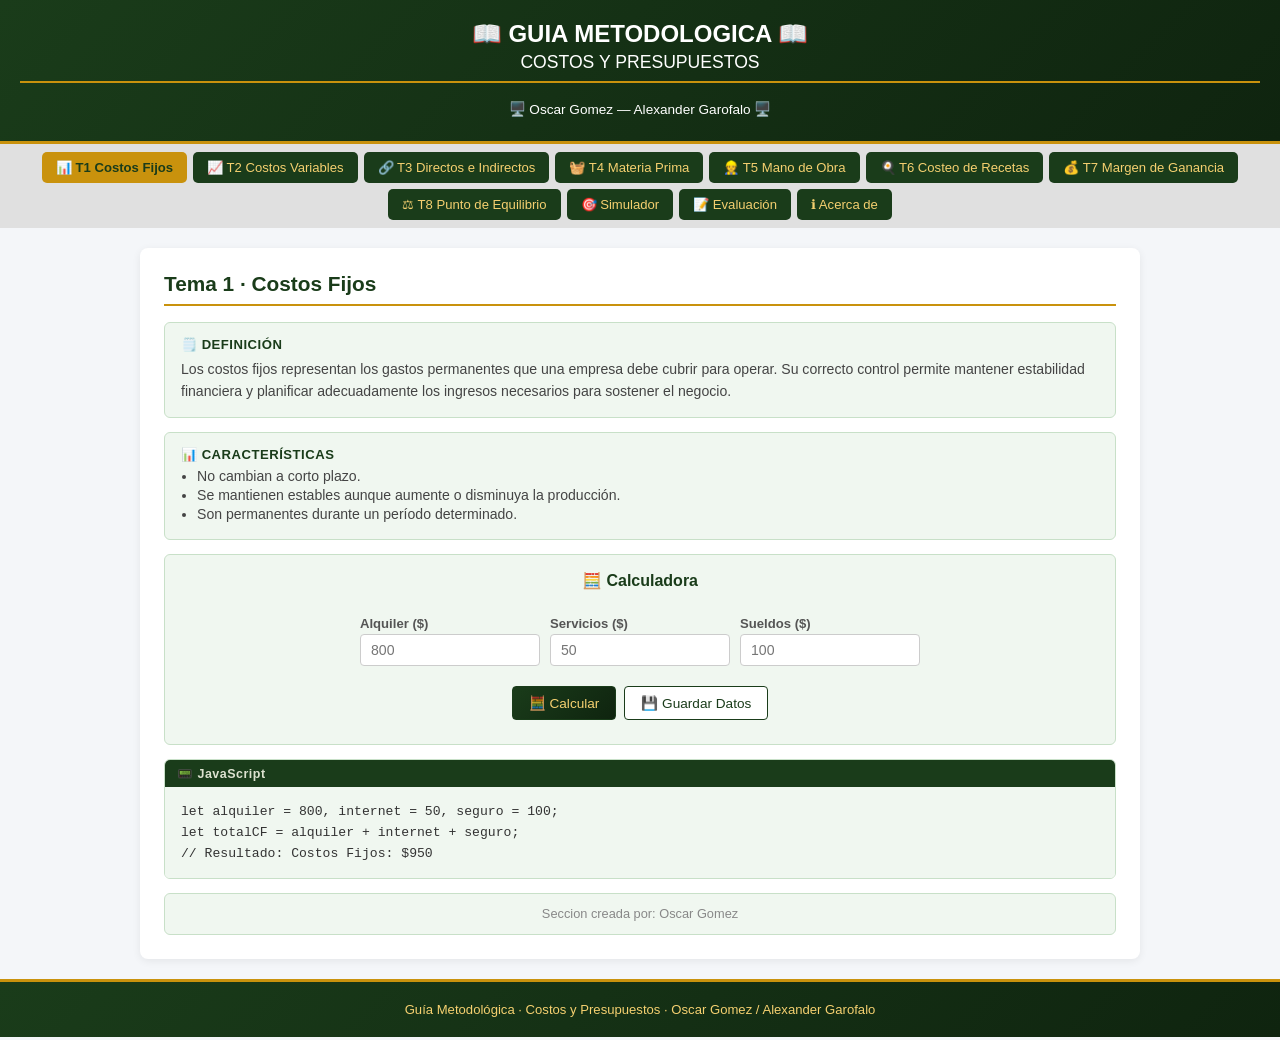
==== commit 749e9912: "AG: Paginas actualizadas mas simulador" ====
--- a/cyp.html
+++ b/cyp.html
@@ -1,803 +1,756 @@
 <!DOCTYPE html>
 <html lang="es">
 <head>
-  <meta charset="UTF-8" />
-  <meta name="viewport" content="width=device-width, initial-scale=1.0" />
-  <title>G.M. — C.y P.</title>
-  <link rel="stylesheet" href="cyp.css" />
+  <meta charset="UTF-8">
+  <meta name="viewport" content="width=device-width, initial-scale=1.0">
+  <title>Guía Metodológica - Costos y Presupuestos</title>
+  <link rel="stylesheet" href="cyp.css">
 </head>
 <body>
 
-  <!-- ───── ENCABEZADO ───── -->
-  <header class="encabezado-sitio">
-    <h1>📖 GUIA METODOLOGICA 📖</h1>
-    <h2>COSTOS Y PRESUPUESTOS</h2>
-    <p>🖥️ Oscar Gomez - Alexander Garofalo 🖥️</p>
-  </header>
-
-  <!-- ───── BARRA DE PESTAÑAS ───── -->
-  <nav class="barra-navegacion" id="barraTabs">
-    <button class="boton-tab" data-seccion="t1" onclick="cambiarSeccion('t1', this)">T1 · Costos Fijos</button>
-    <button class="boton-tab" data-seccion="t2" onclick="cambiarSeccion('t2', this)">T2 · Costos Variables</button>
-    <button class="boton-tab" data-seccion="t3" onclick="cambiarSeccion('t3', this)">T3 · Directos e Indirectos</button>
-    <button class="boton-tab" data-seccion="t4" onclick="cambiarSeccion('t4', this)">T4 · Materia Prima</button>
-    <button class="boton-tab" data-seccion="t5" onclick="cambiarSeccion('t5', this)">T5 · Mano de Obra</button>
-    <button class="boton-tab" data-seccion="t6" onclick="cambiarSeccion('t6', this)">T6 · Costeo de Recetas</button>
-    <button class="boton-tab" data-seccion="t7" onclick="cambiarSeccion('t7', this)">T7 · Margen de Ganancia</button>
-    <button class="boton-tab" data-seccion="t8" onclick="cambiarSeccion('t8', this)">T8 · Punto de Equilibrio</button>
-    <button class="boton-tab boton-evaluacion" data-seccion="evaluacion" onclick="cambiarSeccion('evaluacion', this)">📝 Evaluación</button>
-    <button class="boton-tab boton-info" data-seccion="acerca-de" onclick="cambiarSeccion('acerca-de', this)">ℹ️ Acerca de</button>
-  </nav>
-
-  <!-- ───── CONTENIDO PRINCIPAL ───── -->
-  <main class="contenedor-principal">
-
-    <!-- ══ TEMA 1 · COSTOS FIJOS ══ -->
-    <section id="t1" class="seccion">
-  <div class="encabezado-tema">
-    <span class="etiqueta-tema">Tema 1</span>
-    <h2>Costos Fijos</h2>
-  </div>
-
-  <div class="fila-dos-columnas">
-
-    <div class="columna-contenido">
-
-      <div class="caja-info">
-        <h4>📝 Definición</h4>
-        <p>
-         Los costos fijos son aquellos gastos que una empresa o negocio debe pagar de forma periódica y obligatoria, sin importar su nivel de producción o volumen de ventas.
-          Son esenciales para mantener operativas las instalacionesy no varían a corto plazo por más que se produzca más o menos
-        </p>
-      </div>
-
-      <div class="caja-errores">
-        <h4>❌ Errores Comunes</h4>
-        <ul>
-          <li>Clasificación errónea de los gastos.</li>
-          <li>Errores de análisis y fijación de precios.</li>
-          <li> Impacto en la estructura del negocio.</li>
-        </ul>
-      </div>
-
-    </div>
-
-    <div class="columna-contenido">
-
-      <div class="caja-info">
-        <h4>⚙️ Características</h4>
-        <ul>
-          <li>Independientes de la actividad.</li>
-          <li>Predecibles y recurrentes.</li>
-          <li>Por unidad son inversamente proporcionales.</li>
-        </ul>
-      </div>
-
-      <div class="bloque-calculadora">
-        <h4>🧮 Calculadora Interactiva</h4>
-
-        <div class="campo">
-          <label>ALQUILER ($)</label>
-          <input type="number" id="cf_alq" placeholder="500">
+<header>
+  <h1>📖 GUIA METODOLOGICA 📖</h1>
+  <h2>COSTOS Y PRESUPUESTOS</h2>
+  <p>🖥️ Oscar Gomez — Alexander Garofalo 🖥️</p>
+</header>
+
+<nav>
+  <button onclick="mostrarSeccion('t1')">📊 T1 Costos Fijos</button>
+  <button onclick="mostrarSeccion('t2')">📈 T2 Costos Variables</button>
+  <button onclick="mostrarSeccion('t3')">🔗 T3 Directos e Indirectos</button>
+  <button onclick="mostrarSeccion('t4')">🧺 T4 Materia Prima</button>
+  <button onclick="mostrarSeccion('t5')">👷 T5 Mano de Obra</button>
+  <button onclick="mostrarSeccion('t6')">🍳 T6 Costeo de Recetas</button>
+  <button onclick="mostrarSeccion('t7')">💰 T7 Margen de Ganancia</button>
+  <button onclick="mostrarSeccion('t8')">⚖ T8 Punto de Equilibrio</button>
+  <button onclick="mostrarSeccion('simulador')">🎯 Simulador</button>
+  <button onclick="mostrarSeccion('evaluacion')">📝 Evaluación</button>
+  <button onclick="mostrarSeccion('acercaDe')">ℹ Acerca de</button>
+</nav>
+
+<main>
+
+<!-- ═══ T1 · COSTOS FIJOS ═══ -->
+<section id="t1" class="activa">
+  <h2>Tema 1 · Costos Fijos</h2>
+
+  <div class="info-card">
+    <h4>🗒️ Definición</h4>
+    <p>Los costos fijos representan los gastos permanentes que una empresa debe cubrir para operar. Su correcto control permite mantener estabilidad financiera y planificar adecuadamente los ingresos necesarios para sostener el negocio.</p>
+  </div>
+
+  <div class="info-card">
+    <h4>📊 Características</h4>
+    <ul>
+      <li>No cambian a corto plazo.</li>
+      <li>Se mantienen estables aunque aumente o disminuya la producción.</li>
+      <li>Son permanentes durante un período determinado.</li>
+    </ul>
+  </div>
+
+  <div class="calc-box">
+    <h4>🧮 Calculadora</h4>
+    <div class="fila-form">
+      <div class="campo"><h5>Alquiler ($)</h5><input type="number" id="cf_alq" placeholder="800" step="0.01"></div>
+      <div class="campo"><h5>Servicios ($)</h5><input type="number" id="cf_serv" placeholder="50" step="0.01"></div>
+      <div class="campo"><h5>Sueldos ($)</h5><input type="number" id="cf_suel" placeholder="100" step="0.01"></div>
+    </div>
+    <div class="botonera">
+      <button onclick="calcularCostosFijos()">🧮 Calcular</button>
+      <button class="secundario" onclick="enviarAlSimulador('t1')">💾 Guardar Datos</button>
+    </div>
+    <div class="resultado" id="res_cf"></div>
+  </div>
+
+  <div class="codigo-box">
+    <div class="etiqueta">📟 JavaScript</div>
+<pre><code>let alquiler = 800, internet = 50, seguro = 100;
+let totalCF = alquiler + internet + seguro;
+// Resultado: Costos Fijos: $950</code></pre>
+  </div>
+  <footer class="pie-pagina"><p>Seccion creada por: Oscar Gomez</p></footer>
+</section>
+
+<!-- ═══ T2 · COSTOS VARIABLES ═══ -->
+<section id="t2">
+  <h2>Tema 2 · Costos Variables</h2>
+
+  <div class="info-card">
+    <h4>🗒️ Definición</h4>
+    <p>Los costos variables cambian de acuerdo con la cantidad de productos elaborados o servicios ofrecidos. Son esenciales para calcular precios de venta, ganancias y niveles de producción rentables.</p>
+  </div>
+
+  <div class="info-card">
+    <h4>📊 Características</h4>
+    <ul>
+      <li>Cambian según el volumen de producción.</li>
+      <li>Aumentan o disminuyen dependiendo de las ventas.</li>
+      <li>Son proporcionales a la actividad del negocio.</li>
+    </ul>
+  </div>
+
+  <div class="calc-box">
+    <h4>🧮 Calculadora</h4>
+    <div class="fila-form">
+      <div class="campo"><h5>Costo por Unidad ($)</h5><input type="number" id="cv_cvu" placeholder="3" step="0.01"></div>
+      <div class="campo"><h5>Cantidad Producida</h5><input type="number" id="cv_cant" placeholder="50"></div>
+    </div>
+    <div class="botonera">
+      <button onclick="calcularCostosVariables()">🧮 Calcular</button>
+      <button class="secundario" onclick="enviarAlSimulador('t2')">💾 Guardar Datos</button>
+    </div>
+    <div class="resultado" id="res_cv"></div>
+  </div>
+
+  <div class="codigo-box">
+    <div class="etiqueta">📟 JavaScript</div>
+<pre><code>let costoPorUnidad = 3, cantidad = 50;
+let totalCV = costoPorUnidad * cantidad;
+// Resultado: Costo Variable: $150</code></pre>
+  </div>
+  <footer class="pie-pagina"><p>Seccion creada por: Alexander Garofalo</p></footer>
+</section>
+
+<!-- ═══ T3 · DIRECTOS E INDIRECTOS ═══ -->
+<section id="t3">
+  <h2>Tema 3 · Costos Directos e Indirectos</h2>
+
+  <div class="info-card">
+    <h4>🗒️ Definición</h4>
+    <p>La clasificación entre costos directos e indirectos ayuda a organizar mejor los gastos de producción y permite calcular correctamente el costo real de un producto o servicio.</p>
+  </div>
+
+  <div class="info-card">
+    <h4>📊 Clasificación</h4>
+    <ul>
+      <li><strong>Directos:</strong> Identificables con un producto específico. Ej: harina, mano de obra en cocina.</li>
+      <li><strong>Indirectos:</strong> Necesarios para operar pero no asociados a un solo producto. Ej: luz, arriendo.</li>
+    </ul>
+  </div>
+
+  <div class="calc-box">
+    <h4>🧮 Calculadora</h4>
+    <div class="fila-form">
+      <div class="campo"><h5>Costos Directos ($)</h5><input type="number" id="ci_dir" placeholder="7" step="0.01"></div>
+      <div class="campo"><h5>Costos Indirectos ($)</h5><input type="number" id="ci_ind" placeholder="3" step="0.01"></div>
+    </div>
+    <div class="botonera">
+      <button onclick="calcularDirectosIndirectos()">🧮 Calcular</button>
+      <button class="secundario" onclick="enviarAlSimulador('t3')">💾 Guardar Datos</button>
+    </div>
+    <div class="resultado" id="res_ci"></div>
+  </div>
+
+  <div class="codigo-box">
+    <div class="etiqueta">📟 JavaScript</div>
+<pre><code>let harina = 2, manoDeObra = 5;
+let costoDirecto = harina + manoDeObra;
+let luz = 3, costoIndirecto = luz;
+let costoTotal = costoDirecto + costoIndirecto;
+// Resultado: Costo Total: $10</code></pre>
+  </div>
+  <footer class="pie-pagina"><p>Seccion creada por: Oscar Gomez</p></footer>
+</section>
+
+<!-- ═══ T4 · MATERIA PRIMA ═══ -->
+<section id="t4">
+  <h2>Tema 4 · Costos de Materia Prima</h2>
+
+  <div class="info-card">
+    <h4>🗒️ Definición</h4>
+    <p>El control adecuado de la materia prima permite reducir desperdicios, mejorar la producción y obtener mayores ganancias dentro de una empresa.</p>
+  </div>
+
+  <div class="info-card">
+    <h4>📊 Tipos</h4>
+    <ul>
+      <li><strong>Directa:</strong> ingredientes principales del producto.</li>
+      <li><strong>Indirecta:</strong> empaques, etiquetas, condimentos.</li>
+    </ul>
+  </div>
+
+  <div class="calc-box">
+    <h4>🧮 Calculadora</h4>
+    <div class="fila-form">
+      <div class="campo"><h5>Ingrediente 1 ($)</h5><input type="number" id="mp_i1" placeholder="2" step="0.01"></div>
+      <div class="campo"><h5>Ingrediente 2 ($)</h5><input type="number" id="mp_i2" placeholder="3" step="0.01"></div>
+      <div class="campo"><h5>Ingrediente 3 ($)</h5><input type="number" id="mp_i3" placeholder="1" step="0.01"></div>
+      <div class="campo"><h5>% Merma</h5><input type="number" id="mp_merma" placeholder="10"></div>
+    </div>
+    <div class="botonera">
+      <button onclick="calcularMateriaPrima()">🧮 Calcular</button>
+      <button class="secundario" onclick="enviarAlSimulador('t4')">💾 Guardar Datos</button>
+    </div>
+    <div class="resultado" id="res_mp"></div>
+  </div>
+
+  <div class="codigo-box">
+    <div class="etiqueta">📟 JavaScript</div>
+<pre><code>let harina = 2, huevos = 3, azucar = 1;
+let totalMP = harina + huevos + azucar;
+// Resultado: Costo Materia Prima: $6</code></pre>
+  </div>
+  <footer class="pie-pagina"><p>Seccion creada por: Alexander Garofalo</p></footer>
+</section>
+
+<!-- ═══ T5 · MANO DE OBRA ═══ -->
+<section id="t5">
+  <h2>Tema 5 · Mano de Obra</h2>
+
+  <div class="info-card">
+    <h4>🗒️ Definición</h4>
+    <p>La mano de obra es fundamental para el funcionamiento de cualquier empresa, ya que influye directamente en la calidad, productividad y eficiencia del proceso productivo.</p>
+  </div>
+
+  <div class="info-card">
+    <h4>📊 Clasificación</h4>
+    <ul>
+      <li><strong>Directa:</strong> participa directamente en la fabricación. Ej: chef, operario.</li>
+      <li><strong>Indirecta:</strong> apoya el proceso productivo. Ej: contador, guardia de seguridad.</li>
+    </ul>
+  </div>
+
+  <div class="calc-box">
+    <h4>🧮 Calculadora</h4>
+    <div class="fila-form">
+      <div class="campo"><h5>Horas Trabajadas</h5><input type="number" id="mo_horas" placeholder="160"></div>
+      <div class="campo"><h5>Costo por Hora ($)</h5><input type="number" id="mo_costo" placeholder="3.75" step="0.01"></div>
+    </div>
+    <div class="botonera">
+      <button onclick="calcularManoObra()">🧮 Calcular</button>
+      <button class="secundario" onclick="enviarAlSimulador('t5')">💾 Guardar Datos</button>
+    </div>
+    <div class="resultado" id="res_mo"></div>
+  </div>
+
+  <div class="codigo-box">
+    <div class="etiqueta">📟 JavaScript</div>
+<pre><code>let salario = 600, horasMes = 160;
+let costoPorHora = salario / horasMes;
+// Resultado: Costo/hora: $3.75</code></pre>
+  </div>
+  <footer class="pie-pagina"><p>Seccion creada por: Oscar Gomez</p></footer>
+</section>
+
+<!-- ═══ T6 · COSTEO DE RECETAS ═══ -->
+<section id="t6">
+  <h2>Tema 6 · Costeo de Recetas</h2>
+
+  <div class="info-card">
+    <h4>🗒️ Definición</h4>
+    <p>El costeo de recetas permite calcular el costo total de los ingredientes de un alimento o bebida. Muy utilizado en restaurantes, cafeterías y negocios gastronómicos para fijar precios correctos.</p>
+  </div>
+
+  <div class="info-card">
+    <h4>📊 Elementos del Costeo</h4>
+    <ul>
+      <li>Ingredientes y sus cantidades.</li>
+      <li>Precio unitario de cada ingrediente.</li>
+      <li>Costo total por receta.</li>
+      <li>El margen de ganancia se agrega sobre el costo total para fijar el precio de venta.</li>
+    </ul>
+  </div>
+
+  <div class="calc-box">
+    <h4>🧮 Calculadora de Receta</h4>
+    <div class="tabla-ingredientes">
+      <div class="fila-encabezado-tabla"><span>Ingrediente</span><span>Costo ($)</span></div>
+      <div class="fila-ingrediente"><input type="text" id="rec_n1" placeholder="Harina"><input type="number" id="rec_c1" placeholder="1.50" step="0.01"></div>
+      <div class="fila-ingrediente"><input type="text" id="rec_n2" placeholder="Huevos"><input type="number" id="rec_c2" placeholder="2.00" step="0.01"></div>
+      <div class="fila-ingrediente"><input type="text" id="rec_n3" placeholder="Azúcar"><input type="number" id="rec_c3" placeholder="1.00" step="0.01"></div>
+      <div class="fila-ingrediente"><input type="text" id="rec_n4" placeholder="Otro..."><input type="number" id="rec_c4" placeholder="0" step="0.01"></div>
+    </div>
+    <div class="botonera">
+      <button onclick="calcularReceta()">🧮 Calcular</button>
+      <button class="secundario" onclick="enviarAlSimulador('t6')">💾 Guardar Datos</button>
+    </div>
+    <div class="resultado" id="res_rec"></div>
+  </div>
+
+  <div class="codigo-box">
+    <div class="etiqueta">📟 JavaScript</div>
+<pre><code>let i1 = { nombre: "Harina", costo: 1.50 };
+let i2 = { nombre: "Huevos", costo: 2.00 };
+let i3 = { nombre: "Azúcar", costo: 1.00 };
+let costoTotal = i1.costo + i2.costo + i3.costo;
+// Resultado: Costo Total Receta: $4.50</code></pre>
+  </div>
+  <footer class="pie-pagina"><p>Seccion creada por: Alexander Garofalo</p></footer>
+</section>
+
+<!-- ═══ T7 · MARGEN DE GANANCIA ═══ -->
+<section id="t7">
+  <h2>Tema 7 · Margen de Ganancia</h2>
+
+  <div class="info-card">
+    <h4>🗒️ Definición</h4>
+    <p>El margen de ganancia permite conocer la rentabilidad de los productos y ayuda a tomar decisiones estratégicas sobre precios y ventas.</p>
+  </div>
+
+  <div class="info-card">
+    <h4>📊 Fórmula</h4>
+    <ul>
+      <li>Ganancia = Precio - Costo</li>
+      <li>% = (Ganancia / Costo) × 100</li>
+    </ul>
+  </div>
+
+  <div class="calc-box">
+    <h4>🧮 Calculadora</h4>
+    <div class="fila-form">
+      <div class="campo"><h5>Costo Total ($)</h5><input type="number" id="mg_costo" placeholder="10" step="0.01"></div>
+      <div class="campo"><h5>Precio de Venta ($)</h5><input type="number" id="mg_precio" placeholder="15" step="0.01"></div>
+    </div>
+    <div class="botonera">
+      <button onclick="calcularMargenGanancia()">🧮 Calcular</button>
+      <button class="secundario" onclick="enviarAlSimulador('t7')">💾 Guardar Datos</button>
+    </div>
+    <div class="resultado" id="res_mg"></div>
+  </div>
+
+  <div class="codigo-box">
+    <div class="etiqueta">📟 JavaScript</div>
+<pre><code>let costo = 10, precioVenta = 15;
+let ganancia = precioVenta - costo;
+let porcentaje = (ganancia / costo) * 100;
+// Resultado: Ganancia: $5  |  % Ganancia: 50%</code></pre>
+  </div>
+  <footer class="pie-pagina"><p>Seccion creada por: Oscar Gomez</p></footer>
+</section>
+
+<!-- ═══ T8 · PUNTO DE EQUILIBRIO ═══ -->
+<section id="t8">
+  <h2>Tema 8 · Punto de Equilibrio</h2>
+
+  <div class="info-card">
+    <h4>🗒️ Definición</h4>
+    <p>El punto de equilibrio permite identificar el mínimo nivel de ventas necesario para cubrir los costos de operación. Fundamental para la planificación financiera.</p>
+  </div>
+
+  <div class="info-card">
+    <h4>📊 Fórmula</h4>
+    <ul>
+      <li>Bajo el PE → pérdida</li>
+      <li>En el PE → sin ganancia ni pérdida</li>
+      <li>Sobre el PE → ganancia</li>
+    </ul>
+  </div>
+
+  <div class="calc-box">
+    <h4>🧮 Calculadora</h4>
+    <div class="fila-form">
+      <div class="campo"><h5>Costos Fijos ($)</h5><input type="number" id="pe_cf" placeholder="1000" step="0.01"></div>
+      <div class="campo"><h5>Precio de Venta ($)</h5><input type="number" id="pe_pv" placeholder="20" step="0.01"></div>
+      <div class="campo"><h5>Costo Variable Unit. ($)</h5><input type="number" id="pe_cvu" placeholder="10" step="0.01"></div>
+    </div>
+    <div class="botonera">
+      <button onclick="calcularPuntoEquilibrio()">🧮 Calcular</button>
+      <button class="secundario" onclick="enviarAlSimulador('t8')">💾 Guardar Datos</button>
+    </div>
+    <div class="resultado" id="res_pe"></div>
+  </div>
+
+  <div class="codigo-box">
+    <div class="etiqueta">📟 JavaScript</div>
+<pre><code>let CF = 1000, PV = 20, CVU = 10;
+let PE = CF / (PV - CVU);
+// Resultado: Punto Equilibrio: 100 unidades</code></pre>
+  </div>
+  <footer class="pie-pagina"><p>Seccion creada por: Alexander Garofalo</p></footer>
+</section>
+
+<!-- ═══ SIMULADOR · SISTEMA DE COSTEO ═══ -->
+<section id="simulador">
+  <h2>Simulador · Sistema de Costeo de Recetas</h2>
+
+  <div class="info-card" style="background:#e8f5e9;border-left:4px solid #1f3c88">
+    <h4>🎯 Aplicación Práctica</h4>
+    <p><strong>Sistema de Costeo de Recetas:</strong> Los estudiantes desarrollarán un sistema que calcula automáticamente el costo real de producción considerando materia prima, mano de obra, merma, unidades de medida y costos indirectos. Las recetas usan cantidades pequeñas pero los productos se compran en otras unidades — el sistema convierte automáticamente.</p>
+  </div>
+
+  <!-- Conversor -->
+  <div class="calc-box">
+    <h4>📏 Conversor Interactivo de Unidades</h4>
+    <div class="fila-form">
+      <input type="number" id="conv_valor" value="1" oninput="actualizarConversor()" style="width:80px">
+      <select id="conv_desde" onchange="actualizarConversor()">
+        <option value="g">gramos (g)</option>
+        <option value="lb" selected>libras (lb)</option>
+        <option value="kg">kilogramos (kg)</option>
+        <option value="unidad">unidad (unid)</option>
+      </select>
+      <span style="font-weight:bold;font-size:1.2rem">=</span>
+      <span id="conv_resultado" style="font-weight:bold;font-size:1.2rem;color:#1f3c88">453.60</span>
+      <select id="conv_hacia" onchange="actualizarConversor()">
+        <option value="g" selected>gramos (g)</option>
+        <option value="lb">libras (lb)</option>
+        <option value="kg">kilogramos (kg)</option>
+        <option value="unidad">unidad (unid)</option>
+      </select>
+    </div>
+    <table id="conv_tabla">
+      <tr><td>1 libra (lb)</td><td>453.60 g</td></tr>
+      <tr><td>1 libra (lb)</td><td>1.00 lb</td></tr>
+      <tr><td>1 libra (lb)</td><td>0.454 kg</td></tr>
+      <tr><td>1 libra (lb)</td><td>454 unid</td></tr>
+    </table>
+  </div>
+
+  <!-- T0 · Descripción del Producto -->
+  <div class="sim-box" data-section="t0">
+    <div class="sim-header">
+      <h4 onclick="toggleCollapsible(this)" style="cursor:pointer">▶ T0 · Descripción del Producto</h4>
+      <div class="sim-acciones">
+        <button onclick="guardarSim(this)" title="Guardar">💾</button>
+        <button onclick="editarSim(this)" title="Editar">✏️</button>
+        <button onclick="limpiarSim(this)" title="Borrar">🗑️</button>
+      </div>
+    </div>
+    <div class="sim-body">
+      <div class="fila-form">
+        <div class="campo"><h5>Nombre del Producto</h5><input type="text" id="sim_prod_nombre" placeholder="Ej: Hamburguesa Clásica"></div>
+        <div class="campo"><h5>Descripción</h5><input type="text" id="sim_prod_desc" placeholder="Pan, carne, queso, lechuga"></div>
+        <div class="campo"><h5>Categoría</h5><input type="text" id="sim_prod_cat" placeholder="Comida Rápida"></div>
+        <div class="campo"><h5>Precio Venta Objetivo ($)</h5><input type="number" id="sim_prod_pv" placeholder="8.50" step="0.01"></div>
+      </div>
+    </div>
+  </div>
+
+  <!-- T1 · Costos Fijos -->
+  <div class="sim-box" data-section="t1">
+    <div class="sim-header">
+      <h4 onclick="toggleCollapsible(this)" style="cursor:pointer">▶ T1 · Costos Fijos</h4>
+      <div class="sim-acciones">
+        <button onclick="guardarSim(this)" title="Guardar">💾</button>
+        <button onclick="editarSim(this)" title="Editar">✏️</button>
+        <button onclick="limpiarSim(this)" title="Borrar">🗑️</button>
+      </div>
+    </div>
+    <div class="sim-body">
+      <div class="fila-form">
+        <div class="campo"><h5>Alquiler ($)</h5><input type="number" id="sim_cf_alq" placeholder="800" step="0.01"></div>
+        <div class="campo"><h5>Servicios ($)</h5><input type="number" id="sim_cf_serv" placeholder="50" step="0.01"></div>
+        <div class="campo"><h5>Sueldos ($)</h5><input type="number" id="sim_cf_suel" placeholder="100" step="0.01"></div>
+      </div>
+    </div>
+  </div>
+
+  <!-- T2 · Costos Variables -->
+  <div class="sim-box" data-section="t2">
+    <div class="sim-header">
+      <h4 onclick="toggleCollapsible(this)" style="cursor:pointer">▶ T2 · Costos Variables</h4>
+      <div class="sim-acciones">
+        <button onclick="guardarSim(this)" title="Guardar">💾</button>
+        <button onclick="editarSim(this)" title="Editar">✏️</button>
+        <button onclick="limpiarSim(this)" title="Borrar">🗑️</button>
+      </div>
+    </div>
+    <div class="sim-body">
+      <div class="fila-form">
+        <div class="campo"><h5>Costo x Unidad ($)</h5><input type="number" id="sim_cv_cvu" placeholder="3" step="0.01"></div>
+        <div class="campo"><h5>Cantidad Producida</h5><input type="number" id="sim_cv_cant" placeholder="50"></div>
+      </div>
+    </div>
+  </div>
+
+  <!-- T3 · Directos e Indirectos -->
+  <div class="sim-box" data-section="t3">
+    <div class="sim-header">
+      <h4 onclick="toggleCollapsible(this)" style="cursor:pointer">▶ T3 · Directos e Indirectos</h4>
+      <div class="sim-acciones">
+        <button onclick="guardarSim(this)" title="Guardar">💾</button>
+        <button onclick="editarSim(this)" title="Editar">✏️</button>
+        <button onclick="limpiarSim(this)" title="Borrar">🗑️</button>
+      </div>
+    </div>
+    <div class="sim-body">
+      <div class="fila-form">
+        <div class="campo"><h5>Costos Directos ($)</h5><input type="number" id="sim_ci_dir" placeholder="7" step="0.01"></div>
+        <div class="campo"><h5>Costos Indirectos ($)</h5><input type="number" id="sim_ci_ind" placeholder="3" step="0.01"></div>
+        <div class="campo"><h5>% Indirectos (receta)</h5><input type="number" id="sim_indirectos" placeholder="15" step="1"></div>
+      </div>
+    </div>
+  </div>
+
+  <!-- T4 · Materia Prima - Inventario -->
+  <div class="sim-box" data-section="t4">
+    <div class="sim-header">
+      <h4 onclick="toggleCollapsible(this)" style="cursor:pointer">▶ T4 · Materia Prima - Inventario</h4>
+      <div class="sim-acciones">
+        <button onclick="guardarSim(this)" title="Guardar">💾</button>
+        <button onclick="editarSim(this)" title="Editar">✏️</button>
+        <button onclick="limpiarSim(this)" title="Borrar">🗑️</button>
+      </div>
+    </div>
+    <div class="sim-body">
+      <p style="font-size:0.85rem;color:#555;margin-bottom:8px">Costo x Unidad se calcula automáticamente con la merma.</p>
+      <div id="tabla-mp" class="tabla-sim">
+        <div class="fila-encabezado">
+          <span>Producto</span><span>U.</span><span>Cant.</span><span>Precio $</span><span>% Merma</span><span>$ x Unid</span><span>Acciones</span>
         </div>
-
-        <div class="campo">
-          <label>SERVICIOS ($)</label>
-          <input type="number" id="cf_serv" placeholder="100">
+      </div>
+      <div class="botonera">
+        <button onclick="abrirModalMP()">+ Agregar</button>
+        <button class="secundario" onclick="guardarInventario()">💾 Inv.</button>
+      </div>
+    </div>
+  </div>
+
+  <!-- T5 · Mano de Obra -->
+  <div class="sim-box" data-section="t5">
+    <div class="sim-header">
+      <h4 onclick="toggleCollapsible(this)" style="cursor:pointer">▶ T5 · Mano de Obra</h4>
+      <div class="sim-acciones">
+        <button onclick="guardarSim(this)" title="Guardar">💾</button>
+        <button onclick="editarSim(this)" title="Editar">✏️</button>
+        <button onclick="limpiarSim(this)" title="Borrar">🗑️</button>
+      </div>
+    </div>
+    <div class="sim-body">
+      <div class="fila-form">
+        <div class="campo"><h5>Horas Trabajadas</h5><input type="number" id="sim_mo_horas" placeholder="160"></div>
+        <div class="campo"><h5>Costo por Hora ($)</h5><input type="number" id="sim_mo_costo" placeholder="3.75" step="0.01"></div>
+      </div>
+    </div>
+  </div>
+
+  <!-- T6 · Costeo de Receta -->
+  <div class="sim-box" data-section="t6">
+    <div class="sim-header">
+      <h4 onclick="toggleCollapsible(this)" style="cursor:pointer">▶ T6 · Costeo de Receta</h4>
+      <div class="sim-acciones">
+        <button onclick="guardarSim(this)" title="Guardar">💾</button>
+        <button onclick="editarSim(this)" title="Editar">✏️</button>
+        <button onclick="limpiarSim(this)" title="Borrar">🗑️</button>
+      </div>
+    </div>
+    <div class="sim-body">
+      <div class="fila-form">
+        <div class="campo"><h5>Nombre</h5><input type="text" id="sim_nombre" placeholder="Ej: Hamburguesa"></div>
+        <div class="campo"><h5>Tiempo (min)</h5><input type="number" id="sim_tiempo" placeholder="45" step="1"></div>
+        <div class="campo"><h5>Porciones</h5><input type="number" id="sim_porciones" placeholder="4" step="1"></div>
+        <div class="campo"><h5>Mano de Obra x Hora ($)</h5><input type="number" id="sim_mo" placeholder="12.00" step="0.01"></div>
+      </div>
+      <div class="sim-box" style="margin-top:10px">
+        <h4 onclick="toggleCollapsible(this)" style="cursor:pointer;font-size:0.85rem">▶ Ingredientes (del inventario)</h4>
+        <div class="sim-body">
+          <div id="tabla-receta" class="tabla-sim">
+            <div class="fila-encabezado">
+              <span>Producto</span><span>Cant.</span><span>U.</span><span></span>
+            </div>
+          </div>
+          <button onclick="agregarFilaReceta()" style="margin-top:6px">+ Agregar Ingrediente</button>
         </div>
-
-        <div class="campo">
-          <label>SUELDOS ($)</label>
-          <input type="number" id="cf_suel" placeholder="800">
-        </div>
-
-        <button class="boton-calcular" onclick="calcularCostosFijos()">
-          Calcular
-        </button>
-
-        <div id="res_cf" class="resultado"></div>
-      </div>
-
-    </div>
-
-  </div>
-
-  <div class="bloque-codigo">
-    <div class="etiqueta-lenguaje">📟 JavaScript</div>
-<pre><code>
-let alquiler = 500;
-let servicios = 100;
-let sueldos = 800;
-
-let total = alquiler + servicios + sueldos;
-// Resultado: 1400
-</code></pre>
-  </div>
-
-  <footer class="pie-pagina">
-    <p>Sección creada por: Oscar Gomez</p>
-  </footer>
-</section>
-
-    <!-- ══ TEMA 2 · COSTOS VARIABLES ══ -->
-    <section id="t2" class="seccion">
-      <div class="encabezado-tema">
-        <span class="etiqueta-tema">Tema 2</span>
-        <h2>Costos Variables</h2>
-      </div>
-
-      <div class="caja-info">
-        <h4>🗒️ Definición</h4>
-        <p>Los costos variables cambian de acuerdo con la cantidad de productos elaborados o servicios ofrecidos. Son esenciales para calcular precios de venta, ganancias y niveles de producción rentables.</p>
-      </div>
-
-      <div class="caja-info">
-        <h4>⚙️ Características</h4>
-        <ul>
-          <li>Cambian según el volumen de producción.</li>
-          <li>Aumentan o disminuyen dependiendo de las ventas.</li>
-          <li>Son proporcionales a la actividad del negocio.</li>
-        </ul>
-      </div>
-
-      <div class="bloque-calculadora">
-        <h4>🧮 Calculadora Interactiva</h4>
-        <div class="grilla-campos">
-          <div class="campo">
-            <label>Costo por unidad ($)</label>
-            <input type="number" id="cv_cvu" placeholder="3" step="0.01" />
-          </div>
-          
-          <div class="caja-errores">
-            <h4>❌ Errores Comunes</h4>
-            <ul>
-              <li>Confundir costos variables con costos fijos.</li>
-              <li>No actualizar el costo variable unitario cuando cambian los insumos.</li>
-              <li>Calcular el total sin incluir todos los materiales.</li>
-            </ul>
-          </div>
-          <div class="caja-tips">
-            <h4>💡 Tips</h4>
-            <ul>
-              <li><strong>Test rápido:</strong> ¿Este gasto aumenta si produzco más? Si SÍ → es costo variable.</li>
-              <li><strong>Fórmula directa:</strong> CV Total = Costo Unitario × Cantidad producida.</li>
-              <li><strong>Consejo:</strong> Negociar precios con proveedores reduce los costos variables directamente.</li>
-            </ul>
-          </div>
-        </div>
-        <div class="columna-contenido">
-          <div class="caja-info">
-            <h4>⚙️ Características</h4>
-            <ul>
-              <li>Cambian según el volumen de producción.</li>
-              <li>Aumentan o disminuyen dependiendo de las ventas.</li>
-              <li>Son proporcionales a la actividad del negocio.</li>
-            </ul>
-          </div>
-          <div class="bloque-calculadora">
-            <h4>🧮 Calculadora Interactiva</h4>
-            <div class="grilla-campos">
-              <div class="campo">
-                <label>Costo por unidad ($)</label>
-                <input type="number" id="cv_cvu" placeholder="3" step="0.01" />
-              </div>
-              <div class="campo">
-                <label>Cantidad producida</label>
-                <input type="number" id="cv_cant" placeholder="50" />
-              </div>
-            </div>
-            <button class="boton-calcular" onclick="calcularCostosVariables()">Calcular</button>
-            <p id="t1"></p>
-          <div class="campo">
-            <label>Cantidad producida</label>
-            <input type="number" id="cv_cant" placeholder="50" />
-          </div>
-        </div>
-        <button class="boton-calcular" onclick="calcularCostosVariables()">Calcular</button>
-        <div class="caja-resultado" id="res_cv"></div>
-      </div>
-
-      <div class="bloque-codigo">
-        <div class="etiqueta-lenguaje">📟 JavaScript</div>
-        <pre><code>// Plantilla: Costos Variables
-          let costoPorUnidad = recuperarDecimal('cvu');     // ej. 3
-          let cantidad       = recuperarEntero('cantidad'); // ej. 50
-
-          let totalCV = costoPorUnidad * cantidad;
-          mostrarTexto('resultado', "Costo Variable: $" + totalCV);
-          // Resultado: Costo Variable: $150</code></pre>
-      </div>
-
-      <footer class="pie-pagina">
-        <p>Seccion creada por: Alexander Garofalo</p>
-      </footer>
-    </section>
-
-    <!-- ══ TEMA 3 · COSTOS DIRECTOS E INDIRECTOS ══ -->
-    <section id="t3" class="seccion">
-  <div class="encabezado-tema">
-    <span class="etiqueta-tema">Tema 3</span>
-    <h2>Costos Directos e Indirectos</h2>
-  </div>
-
-  <div class="fila-dos-columnas">
-
-    <div class="columna-contenido">
-
-      <div class="caja-info">
-        <h4>📝 Definición</h4>
-        <p>
-          Los costos directos son aquellos que se pueden identificar
-          directamente con la elaboración de un producto. Los costos
-          indirectos son necesarios para la producción, pero no se
-          pueden asociar directamente a un producto específico.
-        </p>
-      </div>
-
-      <div class="caja-errores">
-        <h4>❌ Errores Comunes</h4>
-        <ul>
-          <li>Confundir costos directos con indirectos.</li>
-          <li>No registrar gastos de apoyo a la producción.</li>
-          <li>Clasificar incorrectamente los materiales.</li>
-        </ul>
-      </div>
-
-
-    </div>
-
-    <div class="columna-contenido">
-
-      <div class="caja-info">
-        <h4>⚙️ Ejemplos</h4>
-        <ul>
-          <li><strong>Directos:</strong> harina, queso, carne.</li>
-          <li><strong>Indirectos:</strong> electricidad, limpieza.</li>
-          <li>Ayudan a calcular el costo total del producto.</li>
-        </ul>
-      </div>
-
-      <div class="bloque-calculadora">
-        <h4>🧮 Calculadora Interactiva</h4>
-
-        <div class="campo">
-          <label>Costo Directo ($)</label>
-          <input type="number" id="cd" placeholder="50">
-        </div>
-
-        <div class="campo">
-          <label>Costo Indirecto ($)</label>
-          <input type="number" id="ci" placeholder="20">
-        </div>
-
-        <button class="boton-calcular" onclick="calcularDirectosIndirectos()">
-          Calcular
-        </button>
-
-        <div id="res_t3" class="resultado"></div>
-      </div>
-
-    </div>
-
-  </div>
-
-  <div class="bloque-codigo">
-    <div class="etiqueta-lenguaje">📟 JavaScript</div>
-    <pre><code>
-// Costos Directos e Indirectos
-
-let directos = 50;
-let indirectos = 20;
-
-let total = directos + indirectos;
-
-// Resultado: 70
-    </code></pre>
-  </div>
-
-  <footer class="pie-pagina">
-    <p>Sección creada por: Oscar Gomez</p>
-  </footer>
-</section>
-      <footer class="pie-pagina">
-        <p>Seccion creada por: Oscar Gomez</p>
-      </footer>
-    </section>
-
-    <!-- ══ TEMA 4 · MATERIA PRIMA ══ -->
-    <section id="t4" class="seccion">
-      <div class="encabezado-tema">
-        <span class="etiqueta-tema">Tema 4</span>
-        <h2>Costos de Materia Prima</h2>
-      </div>
-
-      <div class="caja-info">
-        <h4>🗒️ Definición</h4>
-        <p>El control adecuado de la materia prima permite reducir desperdicios, mejorar la producción y obtener mayores ganancias dentro de una empresa.</p>
-      </div>
-
-      <div class="caja-info">
-        <h4>⚙️ Tipos</h4>
-        <ul>
-          <li><strong>Directa:</strong> ingredientes principales del producto.</li>
-          <li><strong>Indirecta:</strong> empaques, etiquetas, condimentos.</li>
-        </ul>
-      </div>
-
-      <div class="bloque-calculadora">
-        <h4>🧮 Calculadora Interactiva</h4>
-        <div class="grilla-campos">
-          <div class="campo">
-            <label>Ingrediente 1 ($)</label>
-            <input type="number" id="mp_i1" placeholder="2" step="0.01" />
-          </div>
-          <div class="campo">
-            <label>Ingrediente 2 ($)</label>
-            <input type="number" id="mp_i2" placeholder="3" step="0.01" />
-          </div>
-          <div class="campo">
-            <label>Ingrediente 3 ($)</label>
-            <input type="number" id="mp_i3" placeholder="1" step="0.01" />
-          </div>
-          <div class="campo">
-            <label>% Merma (desperdicio)</label>
-            <input type="number" id="mp_merma" placeholder="10" />
-          </div>
-        </div>
-        <button class="boton-calcular" onclick="calcularMateriaPrima()">Calcular</button>
-        <div class="caja-resultado" id="res_mp"></div>
-      </div>
-
-      <div class="bloque-codigo">
-        <div class="etiqueta-lenguaje">📟 JavaScript</div>
-        <pre><code>// Plantilla: Materia Prima
-            let harina = recuperarDecimal('harina'); // ej. 2
-            let huevos = recuperarDecimal('huevos'); // ej. 3
-            let azucar = recuperarDecimal('azucar'); // ej. 1
-
-            let totalMP = harina + huevos + azucar;
-            mostrarTexto('resultado', "Costo Materia Prima: $" + totalMP);
-            // Resultado: Costo Materia Prima: $6</code></pre>
-      </div>
-
-      <footer class="pie-pagina">
-        <p>Seccion creada por: Alexander Garofalo</p>
-      </footer>
-    </section>
-
-    <!-- ══ TEMA 5 · MANO DE OBRA ══ -->
-    <section id="t5" class="seccion">
-  <div class="encabezado-tema">
-    <span class="etiqueta-tema">Tema 5</span>
-    <h2>Mano de Obra</h2>
-  </div>
-
-  <div class="fila-dos-columnas">
-
-    <div class="columna-contenido">
-
-      <div class="caja-info">
-        <h4>📝 Definición</h4>
-        <p>
-          La mano de obra representa el costo del trabajo realizado por los
-          empleados en la producción de bienes o servicios. Es un elemento
-          fundamental dentro de los costos de producción.
-        </p>
-      </div>
-
-      <div class="caja-errores">
-        <h4>❌ Errores Comunes</h4>
-        <ul>
-          <li>No registrar todas las horas trabajadas.</li>
-          <li>Calcular incorrectamente el costo por hora.</li>
-          <li>Olvidar beneficios y aportes laborales.</li>
-        </ul>
-      </div>
-
-
-    </div>
-
-    <div class="columna-contenido">
-
-      <div class="caja-info">
-        <h4>⚙️ Características</h4>
-        <ul>
-          <li>Puede ser directa o indirecta.</li>
-          <li>Forma parte del costo de producción.</li>
-          <li>Influye en el precio final del producto.</li>
-        </ul>
-      </div>
-
-      <div class="bloque-calculadora">
-        <h4>🧮 Calculadora Interactiva</h4>
-
-        <div class="campo">
-          <label>Horas Trabajadas</label>
-          <input type="number" id="horas" placeholder="40">
-        </div>
-
-        <div class="campo">
-          <label>Costo por Hora ($)</label>
-          <input type="number" id="costo" placeholder="5">
-        </div>
-
-        <button class="boton-calcular" onclick="calcularManoObra()">
-          Calcular
-        </button>
-
-        <div id="res_t5" class="resultado"></div>
-      </div>
-
-    </div>
-
-  </div>
-
-  <div class="bloque-codigo">
-    <div class="etiqueta-lenguaje">📟 JavaScript</div>
-    <pre><code>
-// Mano de Obra
-
-let horas = 40;
-let costoHora = 5;
-
-let total = horas * costoHora;
-
-// Resultado: $200
-    </code></pre>
-  </div>
-
-  <footer class="pie-pagina">
-    <p>Sección creada por: Oscar Gomez</p>
-  </footer>
-</section>
-      </footer>
-    </section>
-
-    <!-- ══ TEMA 6 · COSTEO DE RECETAS ══ -->
-    <section id="t6" class="seccion">
-      <div class="encabezado-tema">
-        <span class="etiqueta-tema">Tema 6</span>
-        <h2>Costeo de Recetas</h2>
-      </div>
-
-      <div class="caja-info">
-        <h4>🗒️ Definición</h4>
-        <p>El costeo de recetas permite calcular el costo total de los ingredientes de un alimento o bebida. Muy utilizado en restaurantes y cafeterías para fijar precios correctos.</p>
-      </div>
-
-      <div class="caja-info">
-        <h4>⚙️ Elementos del Costeo</h4>
-        <ul>
-          <li>Ingredientes y sus cantidades.</li>
-          <li>Precio unitario de cada ingrediente.</li>
-          <li>Costo total por receta.</li>
-          <li>El margen de ganancia se agrega al costo para fijar el precio de venta.</li>
-        </ul>
-      </div>
-
-      <div class="bloque-calculadora">
-        <h4>🧮 Calculadora interactiva</h4>
-        <div class="tabla-ingredientes">
-          <div class="fila-encabezado-tabla"><span>Ingrediente</span><span>Costo ($)</span></div>
-          <div class="fila-ingrediente">
-            <input type="text" id="rec_n1" placeholder="Harina" />
-            <input type="number" id="rec_c1" placeholder="1.50" step="0.01" />
-          </div>
-          <div class="fila-ingrediente">
-            <input type="text" id="rec_n2" placeholder="Huevos" />
-            <input type="number" id="rec_c2" placeholder="2.00" step="0.01" />
-          </div>
-          <div class="fila-ingrediente">
-            <input type="text" id="rec_n3" placeholder="Azúcar" />
-            <input type="number" id="rec_c3" placeholder="1.00" step="0.01" />
-          </div>
-          <div class="fila-ingrediente">
-            <input type="text" id="rec_n4" placeholder="Otro..." />
-            <input type="number" id="rec_c4" placeholder="0" step="0.01" />
-          </div>
-        </div>
-        <button class="boton-calcular" onclick="calcularReceta()">Calcular</button>
-        <div class="caja-resultado" id="res_rec"></div>
-      </div>
-
-      <div class="bloque-codigo">
-        <div class="etiqueta-lenguaje">📟 JavaScript</div>
-        <pre><code>// Costeo de Recetas
-          let ingrediente1 = { nombre: "Harina", costo: recuperarDecimal('i1') };
-          let ingrediente2 = { nombre: "Huevos", costo: recuperarDecimal('i2') };
-          let ingrediente3 = { nombre: "Azúcar", costo: recuperarDecimal('i3') };
-
-          let costoTotal = ingrediente1.costo + ingrediente2.costo + ingrediente3.costo;
-          mostrarTexto('resultado', "Costo Total Receta: $" + costoTotal.toFixed(2));
-          // Resultado: Costo Total Receta: $4.50</code></pre>
-      </div>
-
-      <footer class="pie-pagina">
-        <p>Seccion creada por: Alexander Garofalo</p>
-      </footer>
-    </section>
-
-    <!-- ══ TEMA 7 · MARGEN DE GANANCIA ══ -->
-    <section id="t7" class="seccion">
-  <div class="encabezado-tema">
-    <span class="etiqueta-tema">Tema 7</span>
-    <h2>Margen de Ganancia</h2>
-  </div>
-
-  <div class="fila-dos-columnas">
-
-    <div class="columna-contenido">
-
-      <div class="caja-info">
-        <h4>📝 Definición</h4>
-        <p>
-          El margen de ganancia es la diferencia entre el costo de un producto
-          y su precio de venta. Permite conocer cuánto beneficio obtiene una
-          empresa por cada venta realizada.
-        </p>
-      </div>
-
-      <div class="caja-errores">
-        <h4>❌ Errores Comunes</h4>
-        <ul>
-          <li>No incluir todos los costos de producción.</li>
-          <li>Confundir ingresos con ganancias.</li>
-          <li>Calcular incorrectamente el porcentaje de ganancia.</li>
-        </ul>
-      </div>
-
-
-    </div>
-
-    <div class="columna-contenido">
-
-      <div class="caja-info">
-        <h4>⚙️ Fórmulas</h4>
-        <ul>
-          <li>Ganancia = Precio de Venta − Costo</li>
-          <li>Margen (%) = (Ganancia ÷ Costo) × 100</li>
-          <li>Ayuda a medir la rentabilidad.</li>
-        </ul>
-      </div>
-
-      <div class="bloque-calculadora">
-        <h4>🧮 Calculadora Interactiva</h4>
-
-        <div class="campo">
-          <label>Costo del Producto ($)</label>
-          <input type="number" id="mg_costo" placeholder="50">
-        </div>
-
-        <div class="campo">
-          <label>Precio de Venta ($)</label>
-          <input type="number" id="mg_precio" placeholder="80">
-        </div>
-
-        <button class="boton-calcular" onclick="calcularMargenGanancia()">
-          Calcular
-        </button>
-
-        <div id="res_t7" class="resultado"></div>
-      </div>
-
-    </div>
-
-  </div>
-
-  <div class="bloque-codigo">
-    <div class="etiqueta-lenguaje">📟 JavaScript</div>
-    <pre><code>
-// Margen de Ganancia
-
-let costo = 50;
-let precioVenta = 80;
-
-let ganancia = precioVenta - costo;
-let margen = (ganancia / costo) * 100;
-
-// Resultado:
-// Ganancia = $30
-// Margen = 60%
-    </code></pre>
-  </div>
-
-  <footer class="pie-pagina">
-    <p>Sección creada por: Oscar Gomez</p>
-  </footer>
-</section>
-        <p>Seccion creada por: Oscar Gomez</p>
-      </footer>
-    </section>
-
-    <!-- ══ TEMA 8 · PUNTO DE EQUILIBRIO ══ -->
-    <section id="t8" class="seccion activa">
-      <div class="encabezado-tema">
-        <span class="etiqueta-tema">Tema 8</span>
-        <h2>Punto de Equilibrio</h2>
-      </div>
-
-      <div class="caja-info">
-        <h4>🗒️ Definición</h4>
-        <p>El punto de equilibrio permite identificar el mínimo nivel de ventas necesario para cubrir los costos de operación. Fundamental para la planificación financiera.</p>
-      </div>
-
-      <div class="caja-info">
-        <h4>⚙️ Fórmula</h4>
-        <ul>
-          <li>Bajo el PE → pérdida</li>
-          <li>En el PE → sin ganancia ni pérdida</li>
-          <li>Sobre el PE → ganancia</li>
-        </ul>
-      </div>
-
-      <div class="bloque-calculadora">
-        <h4>🧮 Calculadora Interactiva</h4>
-        <div class="grilla-campos">
-          <div class="campo">
-            <label>Costos Fijos ($)</label>
-            <input type="number" id="pe_cf" placeholder="1000" step="0.01" />
-          </div>
-          <div class="campo">
-            <label>Precio de Venta ($)</label>
-            <input type="number" id="pe_pv" placeholder="20" step="0.01" />
-          </div>
-          <div class="campo">
-            <label>Costo Variable Unitario ($)</label>
-            <input type="number" id="pe_cvu" placeholder="10" step="0.01" />
-          </div>
-        </div>
-        <button class="boton-calcular" onclick="calcularPuntoEquilibrio()">Calcular</button>
-        <div class="caja-resultado" id="res_pe"></div>
-      </div>
-
-      <div class="bloque-codigo">
-        <div class="etiqueta-lenguaje">📟 JavaScript</div>
-        <pre><code>// Punto de Equilibrio
-          let CF  = recuperarDecimal('cf');   // Costos Fijos ej. 1000
-          let PV  = recuperarDecimal('pv');   // Precio de Venta ej. 20
-          let CVU = recuperarDecimal('cvu');  // Costo Variable Unitario ej. 10
-
-          let PE = CF / (PV - CVU);
-          mostrarTexto('resultado', "Punto Equilibrio: " + PE + " unidades");
-          // Resultado: Punto Equilibrio: 100 unidades</code></pre>
-      </div>
-
-      <footer class="pie-pagina">
-        <p>Seccion creada por: Alexander Garofalo</p>
-      </footer>
-    </section>
-
-    <!-- ───── NOTIFICACIÓN ───── -->
-    <div id="notificacion" class="notificacion" role="alert"></div>
-
-    <!-- ══ EVALUACIÓN ══ -->
-    <section id="evaluacion" class="seccion">
-      <div class="encabezado-tema">
-        <span class="etiqueta-tema">Evaluación Final</span>
-        <h2>Test de Conocimientos</h2>
-      </div>
-      <div class="intro-evaluacion">
-        <p>Responde las 5 preguntas de opción múltiple. Al finalizar recibirás tu calificación con retroalimentación.</p>
-      </div>
-      <div id="formulario-quiz" class="quiz">
-
-        <!-- P1 -->
-        <div class="tarjeta-pregunta" data-q="1">
-          <div class="num-pregunta">01</div>
-          <p class="texto-pregunta">Una empresa paga $500 de arriendo, $80 de internet y $120 de seguro sin importar cuánto produzca. ¿A cuánto ascienden sus costos fijos mensuales?</p>
-          <div class="opciones">
-            <label class="opt"><input type="radio" name="q1" value="a" /><span>$580</span></label>
-            <label class="opt"><input type="radio" name="q1" value="b" /><span>$620</span></label>
-            <label class="opt"><input type="radio" name="q1" value="c" data-correct="true" /><span>$700</span></label>
-            <label class="opt"><input type="radio" name="q1" value="d" /><span>$800</span></label>
-          </div>
-          <div class="explicacion" id="exp1" hidden>✅ Correcto: 500 + 80 + 120 = <strong>$700</strong> de costos fijos.</div>
-        </div>
-
-        <!-- P2 -->
-        <div class="tarjeta-pregunta" data-q="2">
-          <div class="num-pregunta">02</div>
-          <p class="texto-pregunta">El precio de venta de un producto es $25 y su costo de producción es $10. ¿Cuál es el porcentaje de ganancia sobre el costo?</p>
-          <div class="opciones">
-            <label class="opt"><input type="radio" name="q2" value="a" /><span>40%</span></label>
-            <label class="opt"><input type="radio" name="q2" value="b" data-correct="true" /><span>150%</span></label>
-            <label class="opt"><input type="radio" name="q2" value="c" /><span>60%</span></label>
-            <label class="opt"><input type="radio" name="q2" value="d" /><span>250%</span></label>
-          </div>
-          <div class="explicacion" id="exp2" hidden>✅ Ganancia = $15. % Ganancia = (15/10) × 100 = <strong>150%</strong>.</div>
-        </div>
-
-        <!-- P3 -->
-        <div class="tarjeta-pregunta" data-q="3">
-          <div class="num-pregunta">03</div>
-          <p class="texto-pregunta">Una pizzería tiene un costo variable por pizza de $3 y produce 50 pizzas. ¿Cuál es el costo variable total?</p>
-          <div class="opciones">
-            <label class="opt"><input type="radio" name="q3" value="a" /><span>$100</span></label>
-            <label class="opt"><input type="radio" name="q3" value="b" /><span>$120</span></label>
-            <label class="opt"><input type="radio" name="q3" value="c" data-correct="true" /><span>$150</span></label>
-            <label class="opt"><input type="radio" name="q3" value="d" /><span>$180</span></label>
-          </div>
-          <div class="explicacion" id="exp3" hidden>✅ Costo Variable Total = 3 × 50 = <strong>$150</strong>.</div>
-        </div>
-
-        <!-- P4 -->
-        <div class="tarjeta-pregunta" data-q="4">
-          <div class="num-pregunta">04</div>
-          <p class="texto-pregunta">Un chef recibe un salario mensual de $600 y trabaja 160 horas al mes. ¿Cuál es el costo por hora de su mano de obra?</p>
-          <div class="opciones">
-            <label class="opt"><input type="radio" name="q4" value="a" /><span>$3.00</span></label>
-            <label class="opt"><input type="radio" name="q4" value="b" data-correct="true" /><span>$3.75</span></label>
-            <label class="opt"><input type="radio" name="q4" value="c" /><span>$4.00</span></label>
-            <label class="opt"><input type="radio" name="q4" value="d" /><span>$5.00</span></label>
-          </div>
-          <div class="explicacion" id="exp4" hidden>✅ Costo por hora = 600 / 160 = <strong>$3.75</strong>.</div>
-        </div>
-
-        <!-- P5 -->
-        <div class="tarjeta-pregunta" data-q="5">
-          <div class="num-pregunta">05</div>
-          <p class="texto-pregunta">Una empresa tiene costos fijos de $2000, precio de venta $40 y costo variable unitario $20. ¿Cuántas unidades debe vender para llegar al punto de equilibrio?</p>
-          <div class="opciones">
-            <label class="opt"><input type="radio" name="q5" value="a" /><span>50 unidades</span></label>
-            <label class="opt"><input type="radio" name="q5" value="b" /><span>80 unidades</span></label>
-            <label class="opt"><input type="radio" name="q5" value="c" data-correct="true" /><span>100 unidades</span></label>
-            <label class="opt"><input type="radio" name="q5" value="d" /><span>200 unidades</span></label>
-          </div>
-          <div class="explicacion" id="exp5" hidden>✅ PE = 2000 / (40 − 20) = 2000 / 20 = <strong>100 unidades</strong>.</div>
-        </div>
-
-        <div class="acciones-quiz">
-          <button type="button" id="btn-evaluar" class="btn-enviar" onclick="evaluarQuiz()">Evaluar mis respuestas</button>
-          <button type="button" id="btn-reiniciar" class="btn-reiniciar" onclick="reiniciarQuiz()">🔄 Reiniciar</button>
-        </div>
-        <div id="resultado-quiz" class="resultado-quiz" hidden></div>
-      </div>
-    </section>
-
-  </main>
-
-  <!-- ══ ACERCA DE — AMBOS PERFILES ══ -->
-  <section id="acerca-de" class="seccion">
-    <div class="encabezado-tema">
-      <span class="etiqueta-tema">Información</span>
-      <h2>Acerca de</h2>
-    </div>
-    <div class="acerca-grid">
-      <div class="tarjeta-perfil">
-        <div class="avatar-perfil">🐧</div>
-        <h3>Alexander Garofalo</h3>
-        <p class="subtitulo-perfil">/ KRAKEDEV / Matemáticas 1 /</p>
-        <p class="frase-perfil">"Me apasiona la tecnología y la informática."</p>
-        <p class="descripcion-perfil">Desarrollador de la Guía Metodológica de Costos y Presupuestos.<br>Creado con HTML, CSS y JavaScript puro.</p>
-        <div class="enlaces-perfil">
-          <a href="mailto:alexander.garofalo.ag@gmail.com">📧 alexander.garofalo.ag@gmail.com</a>
-          <a href="#">💼 Futuro Desarrollador de Software</a>
-          <a href="#">🐙 GitHub: @Norfolllk</a>
-        </div>
-      </div>
-      <div class="tarjeta-perfil">
-        <div class="avatar-perfil">🐢</div>
-        <h3>Oscar Gomez</h3>
-        <p class="subtitulo-perfil">/ KRAKEDEV / Matemáticas 1 /</p>
-        <p class="frase-perfil">"---"</p>
-        <p class="descripcion-perfil">D----.<br>----</p>
-        <div class="enlaces-perfil">
-          <a href="mailto:">--</a>
-          <a href="#">💼 Futuro ----</a>
-          <a href="#">🐙 GitHub: --</a>
-        </div>
-      </div>
-    </div>
-  </section>
-
-  <!-- ───── PIE DE PÁGINA ───── -->
-  <footer class="pie-pagina">
-    <p>Guía Metodológica · Costos y Presupuestos · Oscar Gomez / Alexander Garofalo</p>
-  </footer>
-
-  <!-- ───── SCRIPTS ───── -->
-  <script src="cyp_utilitarios.js"></script>
-  <script src="cyp_calculadoras.js"></script>
-  <script src="cyp.js"></script>
+      </div>
+    </div>
+  </div>
+
+  <!-- T7 · Margen de Ganancia -->
+  <div class="sim-box" data-section="t7">
+    <div class="sim-header">
+      <h4 onclick="toggleCollapsible(this)" style="cursor:pointer">▶ T7 · Margen de Ganancia</h4>
+      <div class="sim-acciones">
+        <button onclick="guardarSim(this)" title="Guardar">💾</button>
+        <button onclick="editarSim(this)" title="Editar">✏️</button>
+        <button onclick="limpiarSim(this)" title="Borrar">🗑️</button>
+      </div>
+    </div>
+    <div class="sim-body">
+      <div class="fila-form">
+        <div class="campo"><h5>% Margen Deseado</h5><input type="number" id="sim_margen" placeholder="40" step="1"></div>
+      </div>
+    </div>
+  </div>
+
+  <!-- T8 · Punto de Equilibrio -->
+  <div class="sim-box" data-section="t8">
+    <div class="sim-header">
+      <h4 onclick="toggleCollapsible(this)" style="cursor:pointer">▶ T8 · Punto de Equilibrio</h4>
+      <div class="sim-acciones">
+        <button onclick="guardarSim(this)" title="Guardar">💾</button>
+        <button onclick="editarSim(this)" title="Editar">✏️</button>
+        <button onclick="limpiarSim(this)" title="Borrar">🗑️</button>
+      </div>
+    </div>
+    <div class="sim-body">
+      <div class="fila-form">
+        <div class="campo"><h5>Punto de Equilibrio</h5><input type="text" id="res_pe_valor" value="-" disabled style="background:#e9ecef;font-weight:bold"></div>
+      </div>
+      <p style="font-size:0.8rem;color:#888;margin-top:4px">Se calcula con datos de T1, T6 y T7. Costos Fijos / (PV - CVU)</p>
+    </div>
+  </div>
+
+  <div class="botonera" style="justify-content:center;margin:20px 0">
+    <button onclick="guardarReceta()" class="secundario" id="btn-guardar-receta" style="padding:10px 24px">💾 Guardar Receta</button>
+    <div id="receta-selector" style="position:relative;display:inline-block">
+      <button onclick="toggleListaRecetas()" type="button" style="padding:10px 16px;font-size:0.95rem;border:1px solid #ccc;border-radius:6px;background:#fff;cursor:pointer;min-width:220px;text-align:left;white-space:nowrap" id="btn-receta-selector">
+        📋 Seleccionar Receta
+      </button>
+      <div id="dropdown-recetas" style="display:none;position:absolute;top:100%;left:0;right:0;background:#fff;border:1px solid #ccc;border-radius:6px;max-height:240px;overflow-y:auto;z-index:20;box-shadow:0 4px 12px rgba(0,0,0,0.15);margin-top:2px;min-width:260px"></div>
+    </div>
+    <button onclick="simularCosteo()" style="padding:12px 36px;font-size:1rem">🧮 Calcular Costo Total</button>
+  </div>
+
+  <!-- Dashboard -->
+  <div class="dashboard-card" id="res_sim">
+    <div class="dashboard-header">📊 Flujo de Caja - Resumen</div>
+    <div class="dashboard-monto" id="res_ganancia_real">$0.00</div>
+    <div class="dashboard-sub">Efectivo real disponible</div>
+    <div class="dashboard-filas">
+      <div class="dash-fila"><div><div class="dash-label" id="res_ingresos_label">Ingresos Reales</div><div class="dash-small">Ingresos / Mínimo (P. Equilibrio)</div></div><div class="dash-valor" id="res_ingresos_valor">$0.00 / $0.00</div></div>
+      <div class="dash-fila"><div><div class="dash-label">Egresos Reales</div><div class="dash-small">Egresos / Máximo (P. Equilibrio)</div></div><div class="dash-valor" id="res_egresos_valor">$0.00 / $0.00</div></div>
+      <div class="dash-fila"><div><div class="dash-label">Ganancia Real</div><div class="dash-small">Ganancia Neta del Periodo</div></div><div class="dash-valor" style="color:#155724;font-weight:700" id="res_ganancia_valor">$0.00</div></div>
+      <div class="dash-fila"><div><div class="dash-label">Unidades Producidas</div><div class="dash-small">Producidas / Meta (P. Equilibrio)</div></div><div class="dash-valor" id="res_unidades_valor">0 / 0</div></div>
+      <div class="dash-fila"><div><div class="dash-label">Crecimiento Total</div><div class="dash-small">Acumulado / Meta (P. Equilibrio)</div></div><div class="dash-valor" style="color:#155724;font-weight:700" id="res_crecimiento_valor">+0.0%</div></div>
+    </div>
+  </div>
+</section>
+
+<!-- ═══ EVALUACIÓN ═══ -->
+<section id="evaluacion">
+  <h2>Evaluación Final · Test de Conocimientos</h2>
+  <div class="info-card">
+    <p>Responde las 5 preguntas de opción múltiple. Al finalizar recibirás tu calificación con retroalimentación.</p>
+  </div>
+
+  <div class="quiz">
+
+    <div class="pregunta" data-q="1">
+      <div class="num-preg">01</div>
+      <p>Una empresa paga $500 de arriendo, $80 de internet y $120 de seguro sin importar cuánto produzca. ¿A cuánto ascienden sus costos fijos mensuales?</p>
+      <div class="opciones">
+        <label><input type="radio" name="q1" value="a"> $580</label>
+        <label><input type="radio" name="q1" value="b"> $620</label>
+        <label><input type="radio" name="q1" value="c" data-correct="true"> $700</label>
+        <label><input type="radio" name="q1" value="d"> $800</label>
+      </div>
+      <div class="explicacion" id="exp1" style="display:none">✅ Correcto: 500 + 80 + 120 = <strong>$700</strong> de costos fijos.</div>
+    </div>
+
+    <div class="pregunta" data-q="2">
+      <div class="num-preg">02</div>
+      <p>El precio de venta de un producto es $25 y su costo de producción es $10. ¿Cuál es el porcentaje de ganancia sobre el costo?</p>
+      <div class="opciones">
+        <label><input type="radio" name="q2" value="a"> 40%</label>
+        <label><input type="radio" name="q2" value="b" data-correct="true"> 150%</label>
+        <label><input type="radio" name="q2" value="c"> 60%</label>
+        <label><input type="radio" name="q2" value="d"> 250%</label>
+      </div>
+      <div class="explicacion" id="exp2" style="display:none">✅ Ganancia = $15. % Ganancia = (15/10) × 100 = <strong>150%</strong>.</div>
+    </div>
+
+    <div class="pregunta" data-q="3">
+      <div class="num-preg">03</div>
+      <p>Una pizzería tiene un costo variable por pizza de $3 y produce 50 pizzas. ¿Cuál es el costo variable total?</p>
+      <div class="opciones">
+        <label><input type="radio" name="q3" value="a"> $100</label>
+        <label><input type="radio" name="q3" value="b"> $120</label>
+        <label><input type="radio" name="q3" value="c" data-correct="true"> $150</label>
+        <label><input type="radio" name="q3" value="d"> $180</label>
+      </div>
+      <div class="explicacion" id="exp3" style="display:none">✅ Costo Variable Total = 3 × 50 = <strong>$150</strong>.</div>
+    </div>
+
+    <div class="pregunta" data-q="4">
+      <div class="num-preg">04</div>
+      <p>Un chef recibe un salario mensual de $600 y trabaja 160 horas al mes. ¿Cuál es el costo por hora de su mano de obra?</p>
+      <div class="opciones">
+        <label><input type="radio" name="q4" value="a"> $3.00</label>
+        <label><input type="radio" name="q4" value="b" data-correct="true"> $3.75</label>
+        <label><input type="radio" name="q4" value="c"> $4.00</label>
+        <label><input type="radio" name="q4" value="d"> $5.00</label>
+      </div>
+      <div class="explicacion" id="exp4" style="display:none">✅ Costo por hora = 600 / 160 = <strong>$3.75</strong>.</div>
+    </div>
+
+    <div class="pregunta" data-q="5">
+      <div class="num-preg">05</div>
+      <p>Una empresa tiene costos fijos de $2000, precio de venta $40 y costo variable unitario $20. ¿Cuántas unidades debe vender para llegar al punto de equilibrio?</p>
+      <div class="opciones">
+        <label><input type="radio" name="q5" value="a"> 50 unidades</label>
+        <label><input type="radio" name="q5" value="b"> 80 unidades</label>
+        <label><input type="radio" name="q5" value="c" data-correct="true"> 100 unidades</label>
+        <label><input type="radio" name="q5" value="d"> 200 unidades</label>
+      </div>
+      <div class="explicacion" id="exp5" style="display:none">✅ PE = 2000 / (40 - 20) = 2000 / 20 = <strong>100 unidades</strong>.</div>
+    </div>
+
+    <div class="botonera" style="justify-content:center">
+      <button onclick="evaluarQuiz()">📝 Evaluar mis respuestas</button>
+      <button class="secundario" onclick="reiniciarQuiz()">🔄 Reiniciar</button>
+    </div>
+    <div id="resultado-quiz" class="resultado" style="display:none"></div>
+  </div>
+</section>
+
+<!-- ══ ACERCA DE — AMBOS PERFILES ══ -->
+<section id="acercaDe">
+  <h2>Acerca de</h2>
+  <div class="acerca-grid">
+    <div class="tarjeta-perfil">
+      <div class="avatar-perfil">🐧</div>
+      <h3>Alexander Garofalo</h3>
+      <p class="subtitulo-perfil">/ KRAKEDEV / Matemáticas 1 /</p>
+      <p class="frase-perfil">"Me apasiona la tecnología y la informática."</p>
+      <p class="descripcion-perfil">Desarrollador de la Guía Metodológica de Costos y Presupuestos.<br>Creado con HTML, CSS y JavaScript puro.</p>
+      <div class="enlaces-perfil">
+        <a href="mailto:alexander.garofalo.ag@gmail.com">📧 alexander.garofalo.ag@gmail.com</a>
+        <a href="#">💼 Futuro Desarrollador de Software</a>
+        <a href="#">🐙 GitHub: @Norfolllk</a>
+      </div>
+    </div>
+    <div class="tarjeta-perfil">
+      <div class="avatar-perfil">🐢</div>
+      <h3>Oscar Gomez</h3>
+      <p class="subtitulo-perfil">/ KRAKEDEV / Matemáticas 1 /</p>
+      <p class="frase-perfil">"---"</p>
+      <p class="descripcion-perfil">D----.<br>----</p>
+      <div class="enlaces-perfil">
+        <a href="mailto:">--</a>
+        <a href="#">💼 Futuro ----</a>
+        <a href="#">🐙 GitHub: --</a>
+      </div>
+    </div>
+  </div>
+</section>
+
+</main>
+
+<footer>Guía Metodológica · Costos y Presupuestos · Oscar Gomez / Alexander Garofalo</footer>
+
+<!-- ═══ MODAL MP ═══ -->
+<div id="modal-mp" class="modal-overlay" onclick="cerrarModalMP(event)">
+  <div class="modal">
+    <div style="display:flex;justify-content:space-between;align-items:center;margin-bottom:12px">
+      <h3 id="modal-mp-titulo" style="margin:0">Nuevo Producto</h3>
+      <button onclick="cerrarModalMP()" style="background:transparent;color:#333;border:none;font-size:1.3rem;cursor:pointer;padding:0 6px">✕</button>
+    </div>
+    <div class="fila-form">
+      <div class="campo" style="flex:1"><h5>Producto</h5><input type="text" id="modal-mp-nombre" placeholder="Ej: Tomate"></div>
+    </div>
+    <div class="fila-form">
+      <div class="campo"><h5>Unidad</h5>
+        <select id="modal-mp-unidad">
+          <option value="lb">lb</option>
+          <option value="kg">kg</option>
+          <option value="qq">qq</option>
+          <option value="unidad">unid</option>
+        </select>
+      </div>
+      <div class="campo"><h5>Cantidad</h5><input type="number" id="modal-mp-cant" placeholder="10" step="0.01"></div>
+      <div class="campo"><h5>Precio ($)</h5><input type="number" id="modal-mp-precio" placeholder="15.00" step="0.01"></div>
+      <div class="campo"><h5>% Merma</h5><input type="number" id="modal-mp-merma" placeholder="10" step="1"></div>
+    </div>
+    <p id="modal-mp-error" style="color:#c0392b;font-size:0.85rem;display:none"></p>
+    <div class="botonera" style="justify-content:flex-end">
+      <button class="secundario" onclick="cerrarModalMP()">Cancelar</button>
+      <button onclick="guardarModalMP()">Guardar</button>
+    </div>
+  </div>
+</div>
+
+<script src="cyp_utilitarios.js"></script>
+<script src="cyp_calculadoras.js"></script>
+<script src="cyp.js"></script>
 </body>
-</html>+</html>
--- a/cyp.css
+++ b/cyp.css
@@ -1,549 +1,519 @@
-@import url('https://fonts.googleapis.com/css2?family=Sora:wght@300;400;500;600;700&family=JetBrains+Mono:wght@400;500&display=swap');
-
-/* ── VARIABLES ── */
-:root {
-  --fondo:          #f5f4f0;
-  --superficie:     #ffffff;
-  --superficie2:    #f0eeea;
-  --borde:          #e2dfd6;
-  --borde2:         #ccc8be;
-  --texto:          #28ad00;
-  --texto2:         #131211;
-  --texto3:         #35322c;
-  --acento:         #000000;
-  --acento2:        rgb(8, 66, 47);
-  --acento-claro:   #b6ecce;
-  --verde:          #00421e;
-  --verde-fondo:    #e6f4ec;
-  --rojo:           #991b1b;
-  --rojo-fondo:     #fee2e2;
-  --dorado:         #92400e;
-  --dorado-fondo:   #fef3c7;
-  --codigo-fondo:   #434385;
-  --codigo-texto:   #cdd6f4;
-  --radio:          8px;
-  --radio-lg:       12px;
-  --sombra:         0 2px 12px rgba(0,0,0,0.07);
-}
-
-* { box-sizing: border-box; margin: 0; padding: 0; }
+*, *::before, *::after { box-sizing: border-box; margin: 0; padding: 0; }
 
 body {
-  font-family: 'Sora', sans-serif;
-  background: var(--fondo);
-  color: var(--texto);
-  font-size: 14px;
-  line-height: 1.65;
-  min-height: 100vh;
-}
-
-/* ── ENCABEZADO ── */
-.encabezado-sitio {
-  background: var(--acento);
-  padding: 18px 32px;
-  text-align: center;
-  border-bottom: 2px solid rgba(7, 236, 187, 0.1);
-}
-.encabezado-sitio h1 {
-  font-size: 18px; font-weight: 700;
-  color: #fff; letter-spacing: -0.3px;
-}
-.encabezado-sitio p {
-  font-size: 12px;
-  color: rgb(255, 255, 255);
-  margin-top: 2px;
-}
-
-/* ── BARRA DE NAVEGACIÓN ── */
-.barra-navegacion {
+  font-family: Arial, sans-serif;
+  background: #f4f6f9;
+  color: #333;
+}
+
+header {
+  background: linear-gradient(135deg, #1a3c1a 0%, #0f240f 100%);
+  color: white;
+  padding: 20px;
+  text-align: center;
+  border-bottom: 3px solid #c9920d;
+  box-shadow: 0 2px 8px rgba(0,0,0,0.15);
+}
+header h1 { font-size: 1.5rem; font-weight: 600; }
+header h2 { font-size: 1.1rem; font-weight: 500; margin-top: 4px; color: white; }
+header p  { font-size: 0.85rem; margin-top: 6px; color: white; }
+
+nav {
   display: flex;
   justify-content: center;
+  background: #e0e0e0;
+  padding: 8px;
+  gap: 6px;
   flex-wrap: wrap;
-  gap: 2px;
-  padding: 0 24px;
-  background: var(--superficie);
-  border-bottom: 2px solid var(--borde);
-  position: sticky;
-  top: 0;
-  z-index: 100;
-  box-shadow: var(--sombra);
-}
-
-.boton-tab {
-  padding: 12px 18px;
+}
+nav button {
+  padding: 8px 14px;
   border: none;
-  background: none;
-  font-family: 'Sora', sans-serif;
-  font-size: 13px;
-  font-weight: 500;
-  color: var(--texto2);
+  background: #1a3c1a;
+  color: #f5d070;
   cursor: pointer;
-  border-bottom: 3px solid transparent;
-  white-space: nowrap;
-  transition: color .15s, border-color .15s, background .15s;
-  border-radius: var(--radio) var(--radio) 0 0;
-  margin-bottom: -2px;
-}
-.boton-tab:hover { color: var(--texto); background: var(--fondo); }
-.boton-tab.activo {
-  color: var(--acento);
-  border-bottom-color: var(--acento);
-  background: var(--fondo);
-}
-.boton-evaluacion       { color: #850f00; }
-.boton-evaluacion.activo{ color: #8b7706; border-bottom-color: #000000; }
-.boton-info             { color: var(--texto3); }
-.boton-info:hover       { color: var(--texto); }
-
-/* ── CONTENEDOR PRINCIPAL ── */
-.contenedor-principal {
-  max-width: 860px;
-  margin: 0 auto;
-}
-
-/* ── SECCIONES ── */
-.seccion {
+  border-radius: 5px;
+  font-size: 0.82rem;
+  transition: background 0.2s;
+}
+nav button:hover { background: #0f240f; }
+nav button.activo { background: #c9920d; color: #1a3c1a; font-weight: 700; }
+
+main { max-width: 1000px; margin: 0 auto; }
+
+section {
   display: none;
-  animation: aparicion .25s ease;
-  max-width: 860px;
-  margin: 0 auto;
-  padding: 28px 24px 60px;
-}
-.seccion.activa { display: block; }
-
-@keyframes aparicion {
-  from { opacity: 0; transform: translateY(6px); }
-  to   { opacity: 1; transform: translateY(0); }
-}
-
-.seccion h3 {
-  font-size: 22px;
-  font-weight: 700;
-  color: var(--texto);
-  letter-spacing: -0.5px;
+  padding: 24px;
+  margin: 20px auto;
+  background: white;
+  border-radius: 8px;
+  box-shadow: 0 2px 8px rgba(0,0,0,0.07);
+}
+section.activa { display: block; }
+
+h2 {
+  font-size: 1.3rem;
+  color: #1a3c1a;
   margin-bottom: 16px;
-}
-
-.seccion > input[type="text"],
-.seccion > input[type="number"] {
-  width: 100%;
-  max-width: 300px;
-  padding: 9px 12px;
-  border: 1px solid var(--borde2);
-  border-radius: var(--radio);
-  font-family: 'Sora', sans-serif;
-  font-size: 13px;
-  background: var(--superficie);
-  color: var(--texto2);
+  border-bottom: 2px solid #c9920d;
+  padding-bottom: 8px;
+}
+h4 { font-size: 1rem; color: #1a3c1a; margin-bottom: 10px; }
+h5 { font-size: 0.82rem; color: #555; margin: 6px 0 3px; }
+p  { font-size: 0.9rem; line-height: 1.6; color: #444; }
+ul { padding-left: 18px; }
+li { font-size: 0.9rem; color: #444; margin-bottom: 4px; }
+
+/* ── TARJETAS DE INFORMACIÓN ── */
+.info-card {
+  background: #f0f7f0;
+  border: 1px solid #c8e0c8;
+  border-radius: 6px;
+  padding: 14px 16px;
+  margin-bottom: 14px;
+}
+.info-card h4 {
+  font-size: 0.82rem;
+  font-weight: 600;
+  color: #1a3c1a;
+  text-transform: uppercase;
+  letter-spacing: 0.5px;
+  margin-bottom: 6px;
+}
+.info-card p { font-size: 0.88rem; color: #444; }
+.info-card ul { padding-left: 16px; }
+.info-card li { font-size: 0.88rem; color: #444; margin-bottom: 3px; }
+
+/* ── CALCULADORA ── */
+.calc-box {
+  background: #f0f7f0;
+  border: 1px solid #c8e0c8;
+  border-radius: 6px;
+  padding: 16px 18px;
+  margin-bottom: 14px;
+  display: flex;
+  flex-direction: column;
+  align-items: center;
+}
+.calc-box h4 { width: 100%; text-align: center; }
+.calc-box .fila-form { justify-content: center; }
+.calc-box .botonera { justify-content: center; }
+.calc-box h4 { margin-bottom: 12px; }
+
+.fila-form {
+  display: flex;
+  flex-wrap: wrap;
+  gap: 10px;
+  align-items: flex-end;
+  margin: 8px 0;
+}
+.campo { display: flex; flex-direction: column; }
+
+input[type="text"],
+input[type="number"] {
+  padding: 7px 10px;
+  border: 1px solid #ccc;
+  border-radius: 4px;
+  font-size: 0.88rem;
+  width: 180px;
   outline: none;
-  display: block;
-  margin-bottom: 10px;
-  transition: border-color .15s;
-}
-.seccion > input[type="text"]:focus,
-.seccion > input[type="number"]:focus {
-  border-color: var(--acento2);
-}
-
-.seccion > button {
-  padding: 9px 22px;
-  background: var(--acento);
-  color: #fff;
-  border: none;
-  border-radius: var(--radio);
-  font-family: 'Sora', sans-serif;
-  font-size: 13px;
-  font-weight: 500;
+}
+input[type="text"]:focus,
+input[type="number"]:focus { border-color: #1a3c1a; }
+input[type="text"]:disabled,
+input[type="number"]:disabled { background: #e9ecef; color: #666; }
+
+button, input[type="button"] {
+  padding: 8px 16px;
   cursor: pointer;
-  transition: background .15s;
-  margin-bottom: 12px;
-}
-.seccion > button:hover { background: var(--acento2); }
-
-.seccion > div[id^="res_"] {
-  margin-top: 12px;
-  padding: 12px 16px;
-  background: var(--acento-claro);
-  border: 1px solid #c5d9f0;
-  border-radius: var(--radio);
-  font-size: 13px;
-  color: var(--acento);
-  font-weight: 500;
-  line-height: 1.7;
-  max-width: 400px;
-}
-
-.encabezado-sitio h2 {
-  font-size: 15px;
-  font-weight: 600;
-  color: var(--acento-claro);
-  margin-top: 4px;
-}
-
-/* ── ENCABEZADO DE TEMA ── */
-.encabezado-tema { margin-bottom: 22px; }
-
-.etiqueta-tema {
-  display: inline-block;
-  font-size: 10px; font-weight: 600;
-  letter-spacing: 1px; text-transform: uppercase;
-  color: var(--acento); background: var(--acento-claro);
-  padding: 3px 10px; border-radius: 20px;
-  margin-bottom: 8px;
-}
-.encabezado-tema h2 {
-  font-size: 22px; font-weight: 700;
-  color: var(--texto); letter-spacing: -0.5px;
-}
-
-/* ── FILA DOS COLUMNAS ── */
-.fila-dos-columnas {
-  display: grid;
-  grid-template-columns: 1fr 1fr;
-  gap: 14px;
-  margin-bottom: 20px;
-}
-@media (max-width: 600px) { .fila-dos-columnas { grid-template-columns: 1fr; } }
-
-.columna-contenido {
-  display: flex;
-  flex-direction: column;
-  gap: 14px;
-}
-.columna-contenido .caja-errores,
-.columna-contenido .caja-tips,
-.columna-contenido .bloque-calculadora { margin: 0; }
-
-/* ── CAJAS DE INFORMACIÓN ── */
-.caja-info {
-  background: var(--superficie);
-  border: 1px solid var(--borde);
-  border-radius: var(--radio-lg);
-  padding: 16px 18px;
-}
-.caja-info h4 {
-  font-size: 10px; font-weight: 600;
-  letter-spacing: .8px; text-transform: uppercase;
-  color: var(--texto3); margin-bottom: 8px;
-}
-.caja-info p  { font-size: 13px; color: var(--texto2); line-height: 1.65; }
-.caja-info ul { padding-left: 16px; }
-.caja-info li { font-size: 13px; color: var(--texto2); margin-bottom: 4px; }
-
-/* ── BLOQUE DE CÓDIGO ── */
-.bloque-codigo {
-  margin-bottom: 20px;
-  border-radius: var(--radio-lg);
-  overflow: hidden;
-  border: 1px solid #2a2a3e;
-  box-shadow: var(--sombra);
-}
-.etiqueta-lenguaje {
-  background: #16162a;
-  padding: 8px 14px;
-  font-size: 11px; font-weight: 600;
-  color: rgba(205,214,244,0.6);
-  letter-spacing: .5px;
-  font-family: 'Sora', sans-serif;
-}
-pre {
-  background: var(--codigo-fondo);
-  padding: 16px 18px;
-  font-family: 'JetBrains Mono', monospace;
-  font-size: 12.5px;
-  color: var(--codigo-texto);
-  overflow-x: auto;
-  line-height: 1.7;
-  white-space: pre-wrap;
-  word-break: break-word;
-  margin: 0;
-}
-
-/* ── CALCULADORA ── */
-.bloque-calculadora {
-  background: var(--superficie);
-  border: 1px solid var(--borde);
-  border-radius: var(--radio-lg);
-  padding: 18px 20px;
-  margin-bottom: 20px;
-}
-.bloque-calculadora h4 {
-  font-size: 13px; font-weight: 600;
-  color: var(--texto); margin-bottom: 14px;
-}
-.grilla-campos {
-  display: grid;
-  grid-template-columns: repeat(auto-fill, minmax(180px, 1fr));
-  gap: 12px;
-  margin-bottom: 14px;
-}
-.campo label {
-  display: block;
-  font-size: 11px; font-weight: 600;
-  color: var(--texto3); text-transform: uppercase;
-  letter-spacing: .5px; margin-bottom: 5px;
-}
-.campo input {
-  width: 100%;
-  padding: 9px 12px;
-  border: 1px solid var(--borde2);
-  border-radius: var(--radio);
-  font-family: 'Sora', sans-serif;
-  font-size: 13px;
-  background: var(--fondo);
-  color: var(--texto);
-  outline: none;
-  transition: border-color .15s;
-}
-.campo input:focus { border-color: var(--acento2); }
-
-.boton-calcular {
-  padding: 9px 22px;
-  background: var(--acento);
-  color: #fff;
-  border: none;
-  border-radius: var(--radio);
-  font-family: 'Sora', sans-serif;
-  font-size: 13px; font-weight: 500;
-  cursor: pointer;
-  transition: background .15s;
-}
-.boton-calcular:hover { background: var(--acento2); }
-
-.caja-resultado {
-  margin-top: 12px;
-  padding: 12px 16px;
-  background: var(--acento-claro);
-  border: 1px solid #c5d9f0;
-  border-radius: var(--radio);
-  font-size: 13px;
-  color: var(--acento);
-  font-weight: 500;
-  display: none;
-  line-height: 1.7;
-}
-.caja-resultado.visible { display: block; }
-.caja-resultado .linea  { margin-bottom: 3px; }
-.caja-resultado .linea:last-child { margin-bottom: 0; }
-
-/* ── ERRORES Y TIPS ── */
-.caja-errores,
-.caja-tips {
-  background: var(--superficie);
-  border: 1px solid var(--borde);
-  border-radius: var(--radio-lg);
-  padding: 14px 16px;
-}
-.caja-errores { border-left: 3px solid var(--rojo); }
-.caja-tips    { border-left: 3px solid #f59e0b; }
-
-.caja-errores h4,
-.caja-tips h4 {
-  font-size: 11px; font-weight: 600;
-  letter-spacing: .5px; margin-bottom: 10px;
-}
-.caja-errores h4 { color: var(--rojo); }
-.caja-tips h4    { color: var(--dorado); }
-
-.caja-errores ul,
-.caja-tips ul { padding-left: 16px; }
-
-.caja-errores li,
-.caja-tips li {
-  font-size: 12.5px;
-  color: var(--texto2);
-  margin-bottom: 5px;
-  line-height: 1.55;
-}
-
-/* ── PIE DE PÁGINA ── */
-.pie-pagina {
-  text-align: center;
-  padding: 20px;
-  font-size: 12px;
-  color: var(--texto3);
-  border-top: 1px solid var(--borde);
-}
-
-/* ── EMERGENTE ── */
-.notificacion {
-  position: fixed;
-  bottom: 28px; left: 50%;
-  transform: translateX(-50%) translateY(20px);
-  background: #1a1916; color: #fff;
-  padding: 12px 24px;
-  border-radius: 10px;
-  font-size: 13px; font-weight: 500;
-  opacity: 0;
-  transition: opacity .3s, transform .3s;
-  z-index: 9999;
-  max-width: 480px;
-  text-align: center;
-  pointer-events: none;
-  box-shadow: 0 8px 24px rgba(0,0,0,0.25);
-}
-.notificacion.visible    { opacity: 1; transform: translateX(-50%) translateY(0); }
-.notificacion.exito      { background: #065f46; }
-.notificacion.error      { background: var(--rojo); }
-
-/* ── EVALUACIÓN / QUIZ ── */
-.intro-evaluacion {
-  background: var(--superficie);
-  border: 1px solid var(--borde);
-  border-radius: var(--radio-lg);
-  padding: 14px 18px;
-  margin-bottom: 20px;
-  font-size: 13px;
-  color: var(--texto2);
-}
-
-.quiz { display: flex; flex-direction: column; gap: 16px; }
-
-.tarjeta-pregunta {
-  background: var(--superficie);
-  border: 1px solid var(--borde);
-  border-radius: var(--radio-lg);
-  padding: 20px;
-  transition: border-color .15s;
-}
-.tarjeta-pregunta.respondida { border-color: var(--borde2); }
-
-.num-pregunta {
-  display: inline-flex;
-  align-items: center; justify-content: center;
-  width: 32px; height: 32px;
-  background: var(--acento);
-  color: #fff;
-  border-radius: 8px;
-  font-size: 12px; font-weight: 700;
-  margin-bottom: 10px;
-}
-
-.texto-pregunta {
-  font-size: 14px; font-weight: 500;
-  color: var(--texto2);
-  margin-bottom: 14px;
-  line-height: 1.6;
-}
-
-.opciones { display: flex; flex-direction: column; gap: 7px; }
-
-.opt {
-  display: flex;
-  align-items: center;
-  gap: 10px;
-  padding: 10px 14px;
-  border: 1px solid var(--borde2);
-  border-radius: var(--radio);
-  background: var(--fondo);
-  cursor: pointer;
-  transition: all .12s;
-  font-size: 13px;
-  color: var(--texto2);
-}
-.opt:hover { background: var(--acento-claro); border-color: var(--acento2); }
-.opt input[type="radio"] { accent-color: var(--acento2); width: 15px; height: 15px; flex-shrink: 0; }
-.opt.correcta { background: var(--verde-fondo); border-color: #6ee7b7; color: var(--verde); }
-.opt.incorrecta { background: var(--rojo-fondo); border-color: #fca5a5; color: var(--rojo); }
-.opt.deshabilitada { cursor: default; pointer-events: none; }
-
-.explicacion {
-  margin-top: 12px;
-  padding: 10px 14px;
-  background: var(--verde-fondo);
-  border: 1px solid #6ee7b7;
-  border-radius: var(--radio);
-  font-size: 12.5px;
-  color: var(--verde);
-  line-height: 1.55;
-}
-
-.acciones-quiz {
-  display: flex;
-  gap: 10px;
+  border: 1px solid #1a3c1a;
+  background: linear-gradient(135deg, #1a3c1a 0%, #0f240f 100%);
+  color: #f5d070;
+  border-radius: 4px;
+  font-size: 0.85rem;
+  transition: background 0.2s;
+}
+button:hover, input[type="button"]:hover { background: linear-gradient(135deg, #0f240f 0%, #071207 100%); }
+button:disabled, input[type="button"]:disabled { background: #aaa; border-color: #aaa; color: #ddd; cursor: not-allowed; }
+
+button.secundario, input[type="button"].secundario {
+  background: white;
+  color: #1a3c1a;
+}
+button.secundario:hover, input[type="button"].secundario:hover { background: #e8f0e8; }
+
+.botonera {
+  display: flex;
+  gap: 8px;
+  margin: 12px 0 8px;
   flex-wrap: wrap;
   align-items: center;
 }
 
-.btn-enviar {
-  padding: 11px 26px;
-  background: var(--acento);
-  color: #fff;
-  border: none;
-  border-radius: var(--radio);
-  font-family: 'Sora', sans-serif;
-  font-size: 13px; font-weight: 600;
+.resultado {
+  background: #e8f5e9;
+  color: #155724;
+  padding: 10px 14px;
+  border-radius: 5px;
+  margin-top: 10px;
+  border-left: 4px solid #28a745;
+  font-size: 0.9rem;
+  display: none;
+}
+.resultado.visible { display: block; }
+.resultado .linea { padding: 2px 0; }
+
+/* ── CÓDIGO ── */
+.codigo-box {
+  margin-bottom: 14px;
+  border-radius: 6px;
+  overflow: hidden;
+  border: 1px solid #c8e0c8;
+}
+.etiqueta {
+  background: #1a3c1a;
+  color: rgba(255,255,240,0.85);
+  padding: 6px 12px;
+  font-size: 0.78rem;
+  font-weight: 600;
+  letter-spacing: 0.5px;
+}
+.codigo-box pre {
+  background: #f0f7f0;
+  padding: 14px 16px;
+  font-family: 'Courier New', monospace;
+  font-size: 0.82rem;
+  color: #333;
+  overflow-x: auto;
+  line-height: 1.6;
+  margin: 0;
+}
+
+/* ── TABLAS ── */
+table {
+  width: 100%;
+  border-collapse: collapse;
+  margin-top: 10px;
+  font-size: 0.85rem;
+}
+th, td {
+  border: 1px solid #ddd;
+  padding: 7px 8px;
+  text-align: center;
+}
+th { background: #1a3c1a; color: #f5d070; font-weight: 600; }
+tr:nth-child(even) td { background: #f0f7f0; }
+
+/* ── TABLA INGREDIENTES (T6) ── */
+.tabla-ingredientes {
+  display: flex; flex-direction: column; gap: 6px;
+  margin-bottom: 14px;
+}
+.fila-encabezado-tabla {
+  display: grid; grid-template-columns: 1fr 80px;
+  gap: 8px; padding: 4px 0;
+  font-size: 10px; font-weight: 600; color: #7a7a68;
+  text-transform: uppercase; letter-spacing: .5px;
+}
+.fila-ingrediente {
+  display: grid; grid-template-columns: 1fr 80px; gap: 0;
+}
+.fila-ingrediente input {
+  font-size: 13px; padding: 7px 10px;
+  border: 1px solid #c0baa8;
+  background: #f3f0e8; color: #3a3a30; outline: none;
+}
+.fila-ingrediente input:first-child {
+  border-radius: 6px 0 0 6px;
+}
+.fila-ingrediente input:last-child {
+  border-radius: 0 6px 6px 0;
+  border-left: none;
+}
+.fila-ingrediente input:focus { border-color: #1a3c1a; z-index: 1; position: relative; }
+
+/* ── SIMULADOR ── */
+.sim-box {
+  background: #f0f7f0;
+  border: 1px solid #c8e0c8;
+  border-radius: 6px;
+  padding: 12px 16px;
+  margin-bottom: 10px;
+}
+.sim-header {
+  display: flex;
+  align-items: center;
+  justify-content: space-between;
+}
+.sim-header h4 {
+  font-size: 0.9rem;
+  margin-bottom: 0;
+  padding: 4px 0;
+}
+.sim-acciones {
+  display: flex;
+  gap: 4px;
+}
+.sim-acciones button {
+  padding: 4px 8px;
+  font-size: 0.8rem;
+  border: 1px solid #c8e0c8;
+  background: white;
+  color: #1a3c1a;
+  border-radius: 4px;
   cursor: pointer;
-  transition: background .15s;
-}
-.btn-enviar:hover { background: var(--acento2); }
-
-.btn-reiniciar {
-  padding: 11px 20px;
-  background: var(--superficie);
-  color: var(--texto2);
-  border: 1px solid var(--borde2);
-  border-radius: var(--radio);
-  font-family: 'Sora', sans-serif;
-  font-size: 13px; font-weight: 500;
+  line-height: 1;
+}
+.sim-acciones button:hover { background: #e8f0e8; }
+.sim-body {
+  margin-top: 10px;
+}
+
+.tabla-sim { font-size: 0.85rem; overflow-x: auto; }
+.tabla-sim .fila-encabezado {
+  display: grid;
+  grid-template-columns: 1fr 50px 70px 70px 60px 70px 70px;
+  gap: 4px;
+  padding: 6px 0;
+  font-size: 0.75rem;
+  font-weight: 600;
+  color: #1a3c1a;
+}
+.tabla-sim .fila-sim {
+  display: grid;
+  grid-template-columns: 1fr 50px 70px 70px 60px 70px 70px;
+  gap: 4px;
+  padding: 4px 0;
+  align-items: center;
+}
+.tabla-sim .fila-sim input,
+.tabla-sim .fila-sim select {
+  font-size: 0.78rem;
+  padding: 4px 6px;
+  border: 1px solid #ccc;
+  border-radius: 3px;
+  background: white;
+  outline: none;
+}
+.tabla-sim .fila-sim select { min-width: 50px; }
+.btn-peligro { background: #c0392b; border-color: #c0392b; color: white; }
+.btn-peligro:hover { background: #922b21; }
+
+/* ── RECETA INGREDIENTES ── */
+#tabla-receta .fila-encabezado {
+  grid-template-columns: 1fr 70px 60px 40px;
+}
+#tabla-receta .fila-sim {
+  grid-template-columns: 1fr 70px 60px 40px;
+}
+
+/* ── CONVERSOR ── */
+#conv_tabla { margin-top: 8px; }
+#conv_tabla td { text-align: left; padding: 5px 10px; }
+
+/* ── DASHBOARD ── */
+.dashboard-card {
+  background: #f0f7f0;
+  border: 2px solid #1a3c1a;
+  border-radius: 8px;
+  padding: 18px 20px;
+  margin: 16px auto 0;
+  max-width: 520px;
+}
+.dashboard-header {
+  font-size: 0.9rem;
+  font-weight: 700;
+  color: #1a3c1a;
+  margin-bottom: 10px;
+  padding-bottom: 8px;
+  border-bottom: 1px solid #c8e0c8;
+  text-align: center;
+}
+.dashboard-monto {
+  font-size: 1.8rem;
+  font-weight: 700;
+  color: #155724;
+  text-align: center;
+  line-height: 1.2;
+}
+.dashboard-sub {
+  font-size: 0.78rem;
+  color: #888;
+  text-align: center;
+  margin-bottom: 12px;
+}
+.dashboard-filas {
+  display: flex;
+  flex-direction: column;
+  gap: 6px;
+}
+.dash-fila {
+  display: flex;
+  justify-content: space-between;
+  align-items: baseline;
+  padding: 5px 0;
+  border-bottom: 1px solid #c8e0c8;
+  font-size: 0.85rem;
+}
+.dash-fila:last-child { border-bottom: none; }
+.dash-label { font-weight: 600; color: #444; font-size: 0.82rem; }
+.dash-small { font-size: 0.72rem; color: #888; }
+.dash-valor { text-align: right; font-weight: 600; color: #333; }
+
+/* ── EVALUACIÓN ── */
+.pregunta {
+  background: #f0f7f0;
+  border: 1px solid #c8e0c8;
+  border-radius: 6px;
+  padding: 14px 16px;
+  margin-bottom: 14px;
+}
+.num-preg {
+  display: inline-block;
+  background: #1a3c1a;
+  color: #f5d070;
+  font-size: 0.78rem;
+  font-weight: 700;
+  padding: 2px 10px;
+  border-radius: 12px;
+  margin-bottom: 8px;
+}
+.pregunta p { font-size: 0.9rem; margin-bottom: 8px; }
+.opciones { display: flex; flex-direction: column; gap: 5px; }
+.opciones label {
+  display: flex;
+  align-items: center;
+  gap: 6px;
+  font-size: 0.88rem;
+  color: #444;
   cursor: pointer;
-  transition: all .15s;
-}
-.btn-reiniciar:hover { background: var(--superficie2); }
-
-.resultado-quiz {
-  padding: 16px 20px;
-  border-radius: var(--radio-lg);
-  font-size: 14px; font-weight: 600;
-  text-align: center;
-}
-.resultado-quiz.exito   { background: var(--verde-fondo); color: var(--verde); border: 1px solid #6ee7b7; }
-.resultado-quiz.parcial { background: var(--dorado-fondo); color: var(--dorado); border: 1px solid #fcd34d; }
-.resultado-quiz.fallo   { background: var(--rojo-fondo); color: var(--rojo); border: 1px solid #fca5a5; }
-
-/* ── ACERCA DE — AMBOS PERFILES ── */
+  padding: 5px 8px;
+  border-radius: 4px;
+  transition: background 0.15s;
+}
+.opciones label:hover { background: #e8f0e8; }
+.opciones input[type="radio"] { accent-color: #1a3c1a; }
+.explicacion {
+  margin-top: 8px;
+  padding: 8px 12px;
+  background: #d4edda;
+  color: #155724;
+  border-radius: 4px;
+  font-size: 0.85rem;
+  border-left: 3px solid #28a745;
+}
+/* ── ACERCA DE ── */
 .acerca-grid {
   display: grid;
   grid-template-columns: 1fr 1fr;
   gap: 20px;
 }
-.acerca-grid .tarjeta-perfil { max-width: 100%; }
-@media (max-width: 700px) { .acerca-grid { grid-template-columns: 1fr; } }
-
-/* ── RESPONSIVE ── */
-@media (max-width: 640px) {
-  .seccion              { padding: 20px 16px 48px; }
-  .barra-navegacion     { padding: 0 10px; justify-content: flex-start; }
-  .boton-tab            { padding: 10px 12px; font-size: 12px; }
-  .encabezado-sitio     { padding: 14px 16px; }
-  .seccion > input[type="text"],
-  .seccion > input[type="number"] { max-width: 100%; }
-  .acciones-quiz { flex-direction: column; }
-  .btn-enviar, .btn-reiniciar { width: 100%; text-align: center; }
-}
-
-/* ── TARJETA PERFIL (sección Acerca de) ── */
 .tarjeta-perfil {
-  background: var(--superficie);
-  border: 1px solid var(--borde);
-  border-radius: var(--radio-lg);
+  background: #ffffff;
+  border: 1px solid #ddd8ce;
+  border-radius: 12px;
   padding: 40px 32px;
   max-width: 480px;
   margin: 0 auto;
   text-align: center;
 }
-.avatar-perfil   { font-size: 56px; margin-bottom: 14px; }
-.tarjeta-perfil h3 { font-size: 20px; font-weight: 700; margin-bottom: 4px; }
-.subtitulo-perfil  { font-size: 13px; color: var(--texto2); margin-bottom: 6px; }
-.frase-perfil      { font-size: 13px; font-style: italic; color: var(--texto3); margin-bottom: 12px; }
-.descripcion-perfil{ font-size: 13px; color: var(--texto2); line-height: 1.65; margin-bottom: 20px; }
-.enlaces-perfil    { display: flex; flex-direction: column; gap: 8px; }
+.avatar-perfil { font-size: 56px; margin-bottom: 14px; }
+.tarjeta-perfil h3 { font-size: 20px; font-weight: 700; margin-bottom: 4px; color: #1a1a16; }
+.subtitulo-perfil { font-size: 13px; color: #3a3a30; margin-bottom: 6px; }
+.frase-perfil { font-size: 13px; font-style: italic; color: #7a7a68; margin-bottom: 12px; }
+.descripcion-perfil { font-size: 13px; color: #3a3a30; line-height: 1.65; margin-bottom: 20px; }
+.enlaces-perfil { display: flex; flex-direction: column; gap: 8px; }
 .enlaces-perfil a {
-  font-size: 13px; color: var(--acento2);
+  font-size: 13px; color: #1a3c1a;
   text-decoration: none; padding: 9px 14px;
-  border-radius: var(--radio);
-  background: var(--acento-claro);
+  border-radius: 8px;
+  background: #ecf7ec;
   transition: background .15s;
 }
-.enlaces-perfil a:hover { background: #d0e4f5; }
-
+.enlaces-perfil a:hover { background: #d4ecd4; }
+
+/* ── MODAL ── */
+.modal-overlay {
+  display: none;
+  position: fixed;
+  inset: 0;
+  background: rgba(0,0,0,0.4);
+  z-index: 100;
+  align-items: center;
+  justify-content: center;
+}
+.modal-overlay.open { display: flex; }
+.modal {
+  background: white;
+  border: 2px solid #1a3c1a;
+  border-radius: 8px;
+  padding: 1.5rem;
+  width: 500px;
+  max-width: 95vw;
+  position: relative;
+}
+
+/* ── PIE ── */
+footer {
+  text-align: center;
+  padding: 20px;
+  font-size: 0.82rem;
+  color: #f5d070;
+  background: linear-gradient(135deg, #1a3c1a 0%, #0f240f 100%);
+  border-top: 3px solid #c9920d;
+}
+.pie-pagina {
+  text-align: center;
+  padding: 10px 14px;
+  margin-top: 14px;
+  font-size: 0.8rem;
+  color: #888;
+  background: #f0f7f0;
+  border: 1px solid #c8e0c8;
+  border-radius: 6px;
+}
+.pie-pagina p { font-size: 0.8rem; color: #888; }
+
+/* ── RESPONSIVE ── */
+@media (max-width: 768px) {
+  section { padding: 18px; }
+  .acerca-grid { grid-template-columns: 1fr; }
+  header h1 { font-size: 1.3rem; }
+  header h2 { font-size: 1rem; }
+  .calc-box { padding: 12px; }
+  input[type="text"], input[type="number"], select { max-width: 100%; }
+  .tabla-sim .fila-encabezado,
+  .tabla-sim .fila-sim {
+    min-width: 560px;
+  }
+  #tabla-receta .fila-encabezado,
+  #tabla-receta .fila-sim {
+    min-width: 300px;
+  }
+}
+
+@media (max-width: 600px) {
+  section { padding: 12px; }
+  input[type="text"], input[type="number"] { width: 100%; }
+  .tabla-sim .fila-encabezado,
+  .tabla-sim .fila-sim {
+    grid-template-columns: 1fr 50px 60px 60px 50px 60px 50px;
+    font-size: 0.7rem;
+  }
+  #tabla-receta .fila-encabezado,
+  #tabla-receta .fila-sim {
+    grid-template-columns: 1fr 60px 50px 36px;
+  }
+  #receta-selector { width: 100%; }
+  #btn-receta-selector { width: 100%; min-width: 0; }
+  #dropdown-recetas { min-width: 0; width: 100%; }
+  header h1 { font-size: 1.1rem; }
+  header h2 { font-size: 0.9rem; }
+  header p { font-size: 0.75rem; }
+  nav { gap: 4px; padding: 6px 4px; }
+  nav button { font-size: 0.7rem; padding: 6px 8px; }
+  .fila-form { gap: 6px; }
+  .campo { width: 100%; }
+  .dash-fila { flex-direction: column; align-items: flex-start; gap: 2px; }
+  .dash-valor { text-align: left; width: 100%; }
+}
